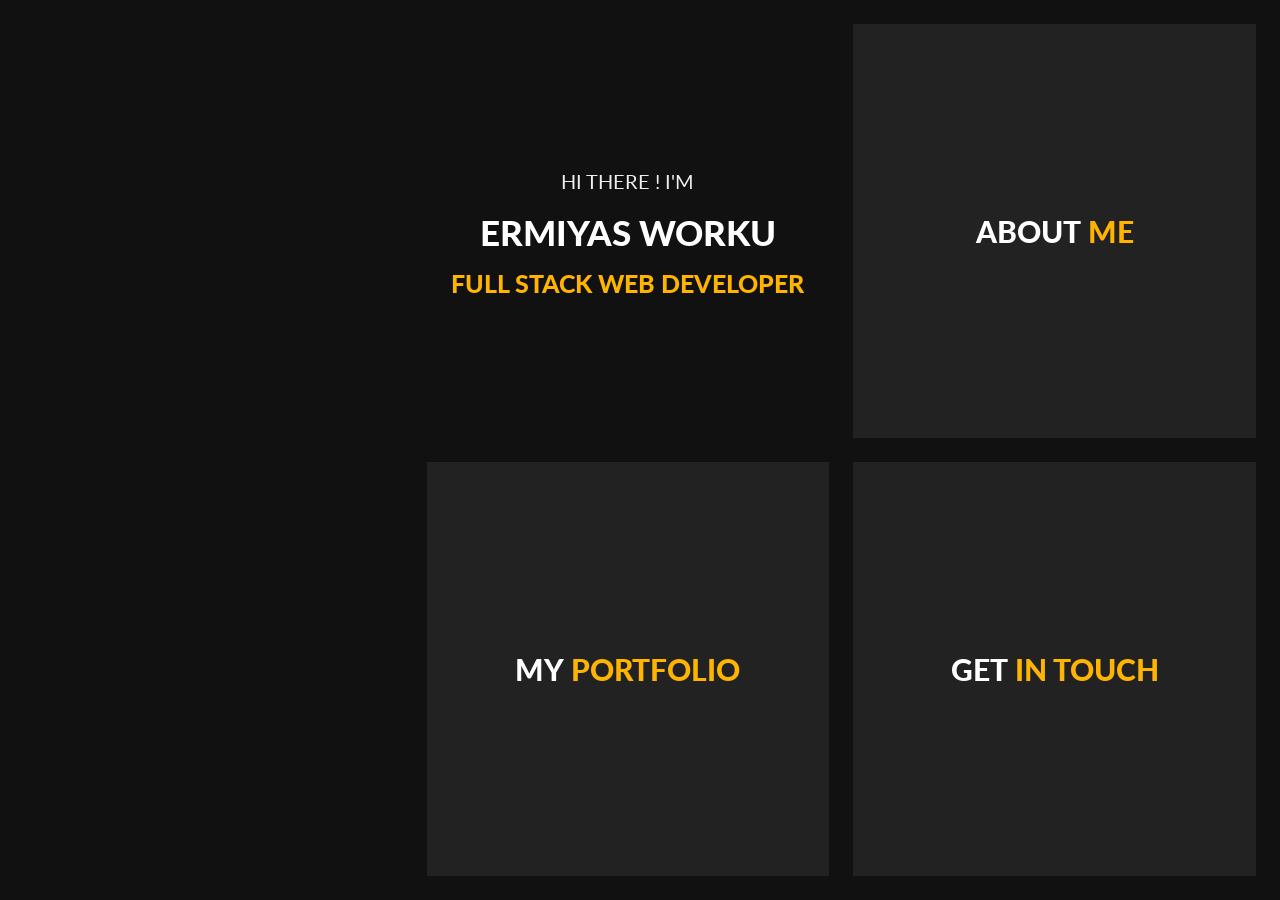
==== index.html @ 2e0c4b48 "Add files via upload" ====
<!doctype html>
<html lang="en">
  <head>
    <meta charset="utf-8" />
    <title>Ermiyas - Personal Portfolio</title>
    <meta name="viewport" content="width=device-width, initial-scale=1.0" />
    <link
      href="https://fonts.googleapis.com/css?family=Lato:400,700,900"
      rel="stylesheet"
    />

    <!-- Template CSS Files -->
    <link rel="stylesheet" type="text/css" href="css/font-awesome.min.css" />
    <link
      rel="stylesheet"
      type="text/css"
      href="css/jquery.animatedheadline.css"
    />
    <link rel="stylesheet" type="text/css" href="css/materialize.min.css" />
    <link rel="stylesheet" type="text/css" href="css/style.css" />
    <link rel="stylesheet" type="text/css" href="css/skins/yellow.css" />

    <!-- Template JS Files -->
    <script src="js/modernizr.custom.js"></script>
  </head>

  <body class="dark">
    <!-- Preloader Start -->
    <div id="loader-wrapper">
      <div id="loader"></div>
      <div class="loader-section section-left"></div>
      <div class="loader-section section-right"></div>
    </div>
    <!-- Preloader Ends -->
    <!-- Wrapper Starts -->
    <div class="wrapper">
      <div class="main-picture hide-on-med-and-down"></div>
      <div id="bl-main" class="bl-main">
        <!-- Top Left Section Starts -->
        <section class="topleft">
          <div class="bl-box row valign-wrapper">
            <div class="row valign-wrapper mb-0">
              <div class="title-heading">
                <div class="selector uppercase" id="selector">
                  <h3 class="ah-headline p-none m-none">
                    <span class="font-weight-400">Hi There ! I'm</span>
                    <span class="my-name">Ermiyas Worku</span>
                    <span class="ah-words-wrapper">
                      <b class="is-visible">Full Stack Web Developer</b>
                      <b>developer</b>
                      <!-- <b>blogger</b> -->
                    </span>
                  </h3>
                </div>
              </div>
            </div>
          </div>
        </section>
        <!-- Top Left Section Ends -->
        <!-- About Section Starts -->
        <section>
          <!-- About Title Starts -->
          <div class="bl-box valign-wrapper">
            <div class="page-title center-align">
              <h2 class="center-align">
                <span data-hover="About">About </span>
                <span data-hover="Me">Me</span>
              </h2>
            </div>
          </div>
          <!-- About Title Ends -->
          <!-- About Expanded Starts -->
          <div class="bl-content">
            <!-- Main Heading Starts -->
            <div class="container page-title custom-page-title">
              <h2 class="center-align">
                <span>About</span>
                <span>Me</span>
              </h2>
            </div>
            <!-- Main Heading Ends -->
            <div class="container infos">
              <!-- Divider Starts -->
              <div class="divider center-align">
                <span class="outer-line"></span>
                <span class="fa fa-vcard" aria-hidden="true"></span>
                <span class="outer-line"></span>
              </div>
              <!-- Divider Ends -->
              <!-- Personal Informations Starts -->
              <div class="row">
                <!-- Picture Starts -->
                <div
                  class="col s12 m4 profile-picture show-on-medium-and-down section-padding"
                >
                  <img
                    src="http://via.placeholder.com/594x1032"
                    class="responsive-img my-picture"
                    alt="My Photo"
                  />
                </div>
                <!-- Picture Ends -->
                <div class="col s12 m8 l12 xl12 personal-info section-padding">
                  <h6 class="uppercase">
                    <i class="fa fa-user"></i> Personal Info
                  </h6>
                  <div class="col m12 l12 xl9 p-none">
                    <p class="second-font">
                      I'm a Full Stack Web Developer based in Maryland, USA.<br />
                      I have serious passion for UI effects, animations and
                      creating intuitive, with over a decade of experience.
                    </p>
                  </div>
                  <div class="col s12 m12 l6 p-none">
                    <ul class="second-font list-1">
                      <li>
                        <span class="font-weight-700">First Name: </span>Ermiyas
                      </li>
                      <li>
                        <span class="font-weight-700">Last Name: </span>Worku
                      </li>
                      <li>
                        <span class="font-weight-700">Date of birth: </span>21
                        june 1990
                      </li>
                      <li>
                        <span class="font-weight-700">Nationality: </span
                        >Ethiopian
                      </li>
                      <li>
                        <span class="font-weight-700">Freelance: </span
                        >Available
                      </li>
                    </ul>
                  </div>
                  <div class="col s12 m12 l6 p-none">
                    <ul class="second-font list-2">
                      <li>
                        <span class="font-weight-700">Phone: </span>+34 21 18 40
                        10
                      </li>
                      <li>
                        <span class="font-weight-700">Address: </span>Moscow,
                        Russia
                      </li>
                      <li>
                        <span class="font-weight-700">Email: </span
                        >you@yourwebsite.com
                      </li>
                      <li>
                        <span class="font-weight-700">Spoken Langages: </span
                        >American English
                      </li>
                      <li>
                        <span class="font-weight-700">Skype: </span>linda.smith
                      </li>
                    </ul>
                  </div>
                  <a href="#" class="btn font-weight-700">
                    Download Resume <i class="fa fa-file-pdf-o"></i>
                  </a>
                  <a href="blog-dark.html" class="btn btn-blog font-weight-700">
                    My Blog <i class="fa fa-edit"></i>
                  </a>
                </div>
              </div>
              <!-- Personal Informations Ends -->
            </div>
            <!-- Resume Starts -->
            <div class="resume-container">
              <div class="container">
                <div class="valign-wrapper row">
                  <!-- Resume Menu Starts -->
                  <div class="resume-list col l4 section-padding">
                    <div
                      class="resume-list-item is-active"
                      data-index="0"
                      id="resume-list-item-0"
                    >
                      <div class="resume-list-item-inner">
                        <h6 class="resume-list-item-title uppercase">
                          <i class="fa fa-briefcase"></i> Experience
                        </h6>
                      </div>
                    </div>
                    <div
                      class="resume-list-item"
                      data-index="1"
                      id="resume-list-item-1"
                    >
                      <div class="resume-list-item-inner">
                        <h6 class="resume-list-item-title uppercase">
                          <i class="fa fa-graduation-cap"></i> Education
                        </h6>
                      </div>
                    </div>
                    <div
                      class="resume-list-item"
                      data-index="2"
                      id="resume-list-item-2"
                    >
                      <div class="resume-list-item-inner">
                        <h6 class="resume-list-item-title uppercase">
                          <i class="fa fa-star"></i> Skills
                        </h6>
                      </div>
                    </div>
                  </div>
                  <!-- Resume Menu Ends -->
                  <!-- Resume Content Starts -->
                  <div
                    class="col s12 m12 l8 resume-cards-container section-padding"
                  >
                    <div class="resume-cards">
                      <!-- Experience Starts -->
                      <div class="resume-card resume-card-0" data-index="0">
                        <!-- Experience Header Title Starts -->
                        <div class="resume-card-header">
                          <div class="resume-card-name">
                            <i class="fa fa-briefcase"></i> Experience
                          </div>
                        </div>
                        <!-- Experience Header Title Ends -->
                        <!-- Experience Content Starts -->
                        <div class="resume-card-body experience">
                          <div class="resume-card-body-container second-font">
                            <!-- Single Experience Starts -->
                            <div class="resume-content">
                              <h6 class="uppercase">
                                <span>Web Designer - </span>Envato
                              </h6>
                              <span class="date"
                                ><i class="fa fa-calendar-o"></i> 2015 -
                                2018</span
                              >
                              <p>
                                Lorem ipsum dolor sit amet, consectetur
                                adipiscing elit. Phasellus pretium orci sit amet
                                mi ullamcorper
                              </p>
                            </div>
                            <!-- Single Experience Ends -->
                            <span class="separator"></span>
                            <!-- Single Experience Starts -->
                            <div class="resume-content">
                              <h6 class="uppercase">
                                <span>Web Developer - </span>Google
                              </h6>
                              <span class="date"
                                ><i class="fa fa-calendar-o"></i> 2011 -
                                2015</span
                              >
                              <p>
                                Lorem ipsum dolor sit amet, consectetur
                                adipiscing elit. Phasellus pretium orci sit amet
                                mi ullamcorper
                              </p>
                            </div>
                            <!-- Single Experience Ends -->
                            <span class="separator"></span>
                            <!-- Single Experience Starts -->
                            <div class="resume-content">
                              <h6 class="uppercase">
                                <span>Community Manager - </span>Adobe
                              </h6>
                              <span class="date"
                                ><i class="fa fa-calendar-o"></i> 2007 -
                                2011</span
                              >
                              <p>
                                Lorem ipsum dolor sit amet, consectetur
                                adipiscing elit. Phasellus pretium orci sit amet
                                mi ullamcorper
                              </p>
                            </div>
                            <!-- Single Experience Ends -->
                          </div>
                        </div>
                        <!-- Experience Content Starts -->
                      </div>
                      <!-- Experience Ends -->
                      <!-- Education Starts -->
                      <div class="resume-card resume-card-1" data-index="1">
                        <!-- Education Header Title Starts -->
                        <div class="resume-card-header">
                          <div class="resume-card-name">
                            <i class="fa fa-graduation-cap"></i> Education
                          </div>
                        </div>
                        <!-- Education Header Title Starts -->
                        <div class="resume-card-body education">
                          <div class="resume-card-body-container second-font">
                            <!-- Single Education Starts -->
                            <div class="resume-content">
                              <h6 class="uppercase">
                                <span>Engineering Diploma - </span>Oxford
                                University
                              </h6>
                              <span class="date"
                                ><i class="fa fa-calendar-o"></i> 2015 -
                                2018</span
                              >
                              <p>
                                Lorem ipsum dolor sit amet, consectetur
                                adipiscing elit. Phasellus pretium orci sit amet
                                mi ullamcorper
                              </p>
                            </div>
                            <!-- Single Education Ends -->
                            <span class="separator"></span>
                            <!-- Single Education Starts -->
                            <div class="resume-content">
                              <h6 class="uppercase">
                                <span>Masters Degree - </span>Paris University
                              </h6>
                              <span class="date"
                                ><i class="fa fa-calendar-o"></i> 2011 -
                                2015</span
                              >
                              <p>
                                Lorem ipsum dolor sit amet, consectetur
                                adipiscing elit. Phasellus pretium orci sit amet
                                mi ullamcorper
                              </p>
                            </div>
                            <!-- Single Education Ends -->
                            <span class="separator"></span>
                            <!-- Single Education Starts -->
                            <div class="resume-content">
                              <h6 class="uppercase">
                                <span>Bachelor Degree - </span>Berlin Higher
                                Institute
                              </h6>
                              <span class="date"
                                ><i class="fa fa-calendar-o"></i> 2007 -
                                2011</span
                              >
                              <p>
                                Lorem ipsum dolor sit amet, consectetur
                                adipiscing elit. Phasellus pretium orci sit amet
                                mi ullamcorper
                              </p>
                            </div>
                            <!-- Single Education Ends -->
                          </div>
                        </div>
                      </div>
                      <!-- Education Ends -->
                      <!-- Skills Starts -->
                      <div class="resume-card resume-card-2" data-index="2">
                        <!-- Skills Header Title Starts -->
                        <div class="resume-card-header">
                          <div class="resume-card-name">
                            <i class="fa fa-star"></i> Skills
                          </div>
                        </div>
                        <!-- Skills Header Title Starts -->
                        <div class="resume-card-body skills">
                          <div class="resume-card-body-container second-font">
                            <div class="row">
                              <!-- Skills Row Starts -->
                              <div class="col s6">
                                <!-- Single Skills Starts -->
                                <div class="resume-content">
                                  <h6 class="uppercase">html</h6>
                                  <p>
                                    <i class="fa fa-star"></i>
                                    <i class="fa fa-star"></i>
                                    <i class="fa fa-star"></i>
                                    <i class="fa fa-star"></i>
                                    <i class="fa fa-star"></i>
                                  </p>
                                </div>
                                <!-- Single Skills Ends -->
                                <!-- Single Skills Starts -->
                                <div class="resume-content">
                                  <h6 class="uppercase">javascript</h6>
                                  <p>
                                    <i class="fa fa-star"></i>
                                    <i class="fa fa-star"></i>
                                    <i class="fa fa-star"></i>
                                    <i class="fa fa-star"></i>
                                    <i class="fa fa-star-half-empty"></i>
                                  </p>
                                </div>
                                <!-- Single Skills Ends -->
                                <!-- Single Skills Starts -->
                                <div class="resume-content">
                                  <h6 class="uppercase">css</h6>
                                  <p>
                                    <i class="fa fa-star"></i>
                                    <i class="fa fa-star"></i>
                                    <i class="fa fa-star"></i>
                                    <i class="fa fa-star"></i>
                                    <i class="fa fa-star-half-empty"></i>
                                  </p>
                                </div>
                                <!-- Single Skills Ends -->
                                <!-- Single Skills Starts -->
                                <div class="resume-content">
                                  <h6 class="uppercase">php</h6>
                                  <p>
                                    <i class="fa fa-star"></i>
                                    <i class="fa fa-star"></i>
                                    <i class="fa fa-star"></i>
                                    <i class="fa fa-star-o"></i>
                                    <i class="fa fa-star-o"></i>
                                  </p>
                                </div>
                                <!-- Single Skills Ends -->
                                <!-- Single Skills Starts -->
                                <div class="resume-content">
                                  <h6 class="uppercase">jquery</h6>
                                  <p>
                                    <i class="fa fa-star"></i>
                                    <i class="fa fa-star"></i>
                                    <i class="fa fa-star"></i>
                                    <i class="fa fa-star"></i>
                                    <i class="fa fa-star"></i>
                                  </p>
                                </div>
                                <!-- Single Skills Ends -->
                                <!-- Single Skills Starts -->
                                <div class="resume-content">
                                  <h6 class="uppercase">angular js</h6>
                                  <p>
                                    <i class="fa fa-star"></i>
                                    <i class="fa fa-star"></i>
                                    <i class="fa fa-star"></i>
                                    <i class="fa fa-star-o"></i>
                                    <i class="fa fa-star-o"></i>
                                  </p>
                                </div>
                                <!-- Single Skills Ends -->
                              </div>
                              <!-- Skills Row Ends -->
                              <!-- Skills Row Starts -->
                              <div class="col s6">
                                <!-- Single Skills Starts -->
                                <div class="resume-content">
                                  <h6 class="uppercase">wordpress</h6>
                                  <p>
                                    <i class="fa fa-star"></i>
                                    <i class="fa fa-star"></i>
                                    <i class="fa fa-star"></i>
                                    <i class="fa fa-star"></i>
                                    <i class="fa fa-star-half-empty"></i>
                                  </p>
                                </div>
                                <!-- Single Skills Ends -->
                                <!-- Single Skills Starts -->
                                <div class="resume-content">
                                  <h6 class="uppercase">joomla</h6>
                                  <p>
                                    <i class="fa fa-star"></i>
                                    <i class="fa fa-star"></i>
                                    <i class="fa fa-star"></i>
                                    <i class="fa fa-star-half-empty"></i>
                                    <i class="fa fa-star-o"></i>
                                  </p>
                                </div>
                                <!-- Single Skills Ends -->
                                <!-- Single Skills Starts -->
                                <div class="resume-content">
                                  <h6 class="uppercase">magento</h6>
                                  <p>
                                    <i class="fa fa-star"></i>
                                    <i class="fa fa-star"></i>
                                    <i class="fa fa-star"></i>
                                    <i class="fa fa-star"></i>
                                    <i class="fa fa-star-o"></i>
                                  </p>
                                </div>
                                <!-- Single Skills Ends -->
                                <!-- Single Skills Starts -->
                                <div class="resume-content">
                                  <h6 class="uppercase">drupal</h6>
                                  <p>
                                    <i class="fa fa-star"></i>
                                    <i class="fa fa-star"></i>
                                    <i class="fa fa-star"></i>
                                    <i class="fa fa-star"></i>
                                    <i class="fa fa-star"></i>
                                  </p>
                                </div>
                                <!-- Single Skills Ends -->
                                <!-- Single Skills Starts -->
                                <div class="resume-content">
                                  <h6 class="uppercase">Adobe Photoshop</h6>
                                  <p>
                                    <i class="fa fa-star"></i>
                                    <i class="fa fa-star"></i>
                                    <i class="fa fa-star"></i>
                                    <i class="fa fa-star"></i>
                                    <i class="fa fa-star-o"></i>
                                  </p>
                                </div>
                                <!-- Single Skills Ends -->
                                <!-- Single Skills Starts -->
                                <div class="resume-content">
                                  <h6 class="uppercase">Adobe illustrator</h6>
                                  <p>
                                    <i class="fa fa-star"></i>
                                    <i class="fa fa-star"></i>
                                    <i class="fa fa-star"></i>
                                    <i class="fa fa-star-half-empty"></i>
                                    <i class="fa fa-star-o"></i>
                                  </p>
                                </div>
                                <!-- Single Skills Ends -->
                              </div>
                              <!-- Skills Row Ends -->
                            </div>
                          </div>
                        </div>
                      </div>
                      <!-- Skills Ends -->
                    </div>
                  </div>
                  <!-- Resume Content Ends -->
                </div>
              </div>
            </div>
            <!-- Resume Ends -->
            <!-- Fun Facts Starts -->
            <div class="container badges">
              <div class="row">
                <!-- Fact Badge Item Starts -->
                <div class="col s12 m4 l4 center-align">
                  <h3>
                    <i class="fa fa-briefcase"></i>
                    <span class="font-weight-900">4+</span>
                  </h3>
                  <h6 class="uppercase font-weight-700">Years Experience</h6>
                </div>
                <!-- Fact Badge Item Ends -->
                <!-- Fact Badge Item Starts -->
                <div class="col s12 m4 l4 center-align">
                  <h3>
                    <i class="fa fa-handshake-o"></i>
                    <span class="font-weight-900">89+</span>
                  </h3>
                  <h6 class="uppercase font-weight-700">Done Projects</h6>
                </div>
                <!-- Fact Badge Item Ends -->
                <!-- Fact Badge Item Starts -->
                <div class="col s12 m4 l4 center-align">
                  <h3>
                    <i class="fa fa-heart-o"></i>
                    <span class="font-weight-900">77+</span>
                  </h3>
                  <h6 class="uppercase font-weight-700">Happy customers</h6>
                </div>
                <!-- Fact Badge Item Ends -->
              </div>
            </div>
            <!-- Fun Facts Ends -->
          </div>
          <!-- End Expanded About -->
          <img
            alt="close"
            src="images/close-button.png"
            class="bl-icon-close"
          />
        </section>
        <!-- About Ends -->
        <!-- Portfolio Starts -->
        <section id="bl-work-section">
          <!-- Portfolio Title Starts -->
          <div class="bl-box valign-wrapper">
            <div class="page-title center-align">
              <h2 class="center-align">
                <span data-hover="my">my </span>
                <span data-hover="portfolio">portfolio</span>
              </h2>
            </div>
          </div>
          <!-- Portfolio Title Ends -->
          <!-- Portfolio Expanded Starts -->
          <div class="bl-content">
            <!-- Main Heading Starts -->
            <div class="container page-title center-align">
              <h2 class="center-align">
                <span data-hover="my">my </span>
                <span data-hover="portfolio">portfolio</span>
              </h2>
            </div>
            <!-- Main Heading Ends -->
            <div class="container">
              <!-- Divider Starts -->
              <div class="divider center-align">
                <span class="outer-line"></span>
                <span class="fa fa-suitcase" aria-hidden="true"></span>
                <span class="outer-line"></span>
              </div>
              <!-- Divider Ends -->
              <div class="row center-align da-thumbs" id="bl-work-items">
                <!-- Project Starts -->
                <div class="col s12 m6 l6 xl4" data-panel="panel-1">
                  <a href="#">
                    <img
                      class="responsive-img"
                      src="http://via.placeholder.com/535x400"
                      alt="Project"
                    />
                    <div class="valign-wrapper">
                      <span class="font-weight-700 uppercase"
                        >Image Project</span
                      >
                    </div>
                  </a>
                </div>
                <!-- Project Ends -->
                <!-- Project Starts -->
                <div class="col s12 m6 l6 xl4" data-panel="panel-2">
                  <a href="#">
                    <img
                      class="responsive-img"
                      src="http://via.placeholder.com/535x400"
                      alt="Project"
                    />
                    <div class="valign-wrapper">
                      <span class="font-weight-700 uppercase"
                        >Slider Project</span
                      >
                    </div>
                  </a>
                </div>
                <!-- Project Ends -->
                <!-- Project Starts -->
                <div class="col s12 m6 l6 xl4" data-panel="panel-3">
                  <a href="#">
                    <img
                      class="responsive-img"
                      src="http://via.placeholder.com/535x400"
                      alt="Project"
                    />
                    <div class="valign-wrapper">
                      <span class="font-weight-700 uppercase"
                        >Youtube Video</span
                      >
                    </div>
                  </a>
                </div>
                <!-- Project Ends -->
                <!-- Project Starts -->
                <div class="col s12 m6 l6 xl4" data-panel="panel-4">
                  <a href="#">
                    <img
                      class="responsive-img"
                      src="http://via.placeholder.com/535x400"
                      alt="Project"
                    />
                    <div class="valign-wrapper">
                      <span class="font-weight-700 uppercase">Local Video</span>
                    </div>
                  </a>
                </div>
                <!-- Project Ends -->
                <!-- Project Starts -->
                <div class="col s12 m6 l6 xl4" data-panel="panel-5">
                  <a href="#">
                    <img
                      class="responsive-img"
                      src="http://via.placeholder.com/535x400"
                      alt="Project"
                    />
                    <div class="valign-wrapper">
                      <span class="font-weight-700 uppercase"
                        >Image Project</span
                      >
                    </div>
                  </a>
                </div>
                <!-- Project Ends -->
                <!-- Project Starts -->
                <div class="col s12 m6 l6 xl4" data-panel="panel-6">
                  <a href="#">
                    <img
                      class="responsive-img"
                      src="http://via.placeholder.com/535x400"
                      alt="Project"
                    />
                    <div class="valign-wrapper">
                      <span class="font-weight-700 uppercase"
                        >Image Project</span
                      >
                    </div>
                  </a>
                </div>
                <!-- Project Ends -->
                <!-- Project Starts -->
                <div class="col s12 m6 l6 xl4" data-panel="panel-7">
                  <a href="#">
                    <img
                      class="responsive-img"
                      src="http://via.placeholder.com/535x400"
                      alt="Project"
                    />
                    <div class="valign-wrapper">
                      <span class="font-weight-700 uppercase"
                        >Image Project</span
                      >
                    </div>
                  </a>
                </div>
                <!-- Project Ends -->
                <!-- Project Starts -->
                <div class="col s12 m6 l6 xl4" data-panel="panel-8">
                  <a href="#">
                    <img
                      class="responsive-img"
                      src="http://via.placeholder.com/535x400"
                      alt="Project"
                    />
                    <div class="valign-wrapper">
                      <span class="font-weight-700 uppercase"
                        >Image Project</span
                      >
                    </div>
                  </a>
                </div>
                <!-- Project Ends -->
                <!-- Project Starts -->
                <div class="col s12 m6 l6 xl4" data-panel="panel-9">
                  <a href="#">
                    <img
                      class="responsive-img"
                      src="http://via.placeholder.com/535x400"
                      alt="Project"
                    />
                    <div class="valign-wrapper">
                      <span class="font-weight-700 uppercase"
                        >Image Project</span
                      >
                    </div>
                  </a>
                </div>
                <!-- Project Ends -->
              </div>
            </div>
          </div>
          <!-- Portfolio Expanded Ends -->
          <img
            alt="close"
            src="images/close-button.png"
            class="bl-icon-close"
          />
        </section>
        <!-- Portfolio Section Ends -->
        <!-- Contact Section Starts -->
        <section>
          <!-- Contact Title Starts -->
          <div class="bl-box valign-wrapper">
            <div class="page-title center-align">
              <h2 class="center-align">
                <span data-hover="get">get </span>
                <span data-hover="in touch">in touch</span>
              </h2>
            </div>
          </div>
          <!-- Contact Title Ends -->
          <!-- Expanded Contact Starts -->
          <div class="bl-content">
            <!-- Main Heading Starts -->
            <div class="container page-title center-align">
              <h2 class="center-align">
                <span data-hover="get">get </span>
                <span data-hover="in touch">in touch</span>
              </h2>
            </div>
            <!-- Main Heading Ends -->
            <div class="container">
              <!-- Divider Starts -->
              <div class="divider center-align">
                <span class="outer-line"></span>
                <span class="fa fa-envelope-open" aria-hidden="true"></span>
                <span class="outer-line"></span>
              </div>
              <!-- Divider Ends -->
              <div class="row contact section-padding">
                <!-- Contact Infos Starts -->
                <div class="col s12 m5 l5 xl4 leftside">
                  <!-- Contacts Starts -->
                  <h6 class="font-weight-700 uppercase">Phone</h6>
                  <span class="font-weight-400 second-font"
                    ><i class="fa fa-phone"></i> +34 62 11 84 01</span
                  >
                  <h6 class="font-weight-700 uppercase">Email</h6>
                  <span class="font-weight-400 second-font"
                    ><i class="fa fa-envelope"></i> you@youwebsite.com</span
                  >
                  <h6 class="font-weight-700 uppercase">Skype</h6>
                  <span class="font-weight-400 second-font"
                    ><i class="fa fa-skype"></i> linda.smith</span
                  >
                  <h6 class="font-weight-700 uppercase">Address</h6>
                  <span class="font-weight-400 second-font"
                    ><i class="fa fa-home"></i> Moscow, Russia</span
                  ><br />
                  <!-- Contacts Ends -->
                  <!-- Social Media Profiles Starts -->
                  <h6 class="font-weight-700 uppercase">Social Profiles</h6>
                  <div class="social">
                    <ul
                      class="list-inline social social-intro center-align p-none"
                    >
                      <li class="facebook">
                        <a href="#"><i class="fa fa-facebook"></i></a>
                      </li>
                      <li class="twitter">
                        <a href="#"><i class="fa fa-twitter"></i></a>
                      </li>
                      <li class="google-plus">
                        <a href="#"><i class="fa fa-google-plus"></i></a>
                      </li>
                      <li class="linkedin">
                        <a href="#"><i class="fa fa-linkedin"></i></a>
                      </li>
                    </ul>
                  </div>
                  <!-- Social Media Profiles Ends -->
                </div>
                <!-- Contact Infos Ends -->
                <!-- Contact Form Starts -->
                <div class="col s12 m7 l7 xl8 rightside">
                  <h6 class="uppercase m-none font-weight-700">
                    Feel free to drop me a line
                  </h6>
                  <div class="row">
                    <p class="col s12 m12 l12 xl10 second-font">
                      If you have any suggestion, project or even you want to
                      say Hello.. please fill out the form below and I will
                      reply you shortly.
                    </p>
                  </div>
                  <form
                    class="contactform"
                    method="post"
                    action="php/process-form.php"
                  >
                    <!-- Name Field Starts -->
                    <div class="input-field second-font">
                      <i class="fa fa-user prefix"></i>
                      <input
                        id="name"
                        name="name"
                        type="text"
                        class="validate"
                        required
                      />
                      <label class="font-weight-400" for="name"
                        >Your Name</label
                      >
                    </div>
                    <!-- Name Field Ends -->
                    <!-- Email Field Starts -->
                    <div class="input-field second-font">
                      <i class="fa fa-envelope prefix"></i>
                      <input
                        id="email"
                        type="email"
                        name="email"
                        class="validate"
                        required
                      />
                      <label for="email">Your Email</label>
                    </div>
                    <!-- Email Field Ends -->
                    <!-- Comment Textarea Starts -->
                    <div class="input-field second-font">
                      <i class="fa fa-comments prefix"></i>
                      <textarea
                        id="comment"
                        name="comment"
                        class="materialize-textarea"
                        required
                      ></textarea>
                      <label for="comment">Your Comment</label>
                    </div>
                    <!-- Comment Textarea Ends -->
                    <!-- Submit Form Button Starts -->
                    <div class="col s12 m12 l9 xl8 submit-form">
                      <button
                        class="btn font-weight-700"
                        type="submit"
                        name="send"
                      >
                        Send Message <i class="fa fa-send"></i>
                      </button>
                    </div>
                    <!-- Submit Form Button Ends -->
                    <div class="col s12 m12 l8 xl8 form-message">
                      <span
                        class="output_message center-align font-weight-700 uppercase"
                      ></span>
                    </div>
                  </form>
                </div>
                <!-- Contact Form Ends -->
              </div>
            </div>
          </div>
          <!-- Expanded Contact Ends -->
          <img
            alt="close"
            src="images/close-button.png"
            class="bl-icon-close"
          />
        </section>
        <!-- Contact Section Ends -->
        <!-- Portfolio Panel Items Starts -->
        <div class="bl-panel-items" id="bl-panel-work-items">
          <!-- Project Starts -->
          <div data-panel="panel-1">
            <div class="row">
              <!-- Project Main Content Starts -->
              <div
                class="col s12 l6 xl6 section-padding section-padding-right-none"
              >
                <img
                  class="responsive-img"
                  src="http://via.placeholder.com/535x400"
                  alt="project"
                />
              </div>
              <!-- Project Main Content Ends -->
              <!-- Project Details Starts -->
              <div class="col s12 l6 xl6 section-padding">
                <h3 class="font-weight-700 uppercase">Image Project</h3>
                <ul class="project-details second-font">
                  <li>
                    <i class="fa fa-user"></i
                    ><span class="font-weight-700"> Client </span>:
                    <span class="font-weight-400 uppercase">Envato</span>
                  </li>
                  <li>
                    <i class="fa fa-calendar-o"></i
                    ><span class="font-weight-700"> Start Date </span>:
                    <span class="font-weight-400 uppercase">02/11/2017</span>
                  </li>
                  <li>
                    <i class="fa fa-calendar-check-o"></i
                    ><span class="font-weight-700"> End Date </span>:
                    <span class="font-weight-400 uppercase">02/08/2018</span>
                  </li>
                  <li>
                    <i class="fa fa-cogs"></i>
                    <span class="font-weight-700"> Used Technologies</span> :
                    <span class="font-weight-400 uppercase"
                      >php, html, css, javascript</span
                    >
                  </li>
                </ul>
                <hr />
                <a href="#" class="waves-effect waves-light btn font-weight-700"
                  >Preview <i class="fa fa-external-link"></i
                ></a>
              </div>
              <!-- Project Details Ends -->
            </div>
          </div>
          <!-- Project Ends -->
          <!-- Project Starts -->
          <div data-panel="panel-2">
            <div class="row">
              <!-- Project Main Content Starts -->
              <div
                class="col s12 l6 xl6 section-padding section-padding-right-none"
              >
                <div class="carousel carousel-slider">
                  <a class="carousel-item" href="#one!"
                    ><img
                      class="responsive-img"
                      src="http://via.placeholder.com/535x400"
                      alt="project"
                  /></a>
                  <a class="carousel-item" href="#two!"
                    ><img
                      class="responsive-img"
                      src="http://via.placeholder.com/535x400"
                      alt="project"
                  /></a>
                  <a class="carousel-item" href="#three!"
                    ><img
                      class="responsive-img"
                      src="http://via.placeholder.com/535x400"
                      alt="project"
                  /></a>
                  <a class="carousel-item" href="#four!"
                    ><img
                      class="responsive-img"
                      src="http://via.placeholder.com/535x400"
                      alt="project"
                  /></a>
                </div>
              </div>
              <!-- Project Main Content Ends -->
              <!-- Project Details Starts -->
              <div class="col s12 l6 xl6 section-padding">
                <h3 class="font-weight-700 uppercase">Slider Project</h3>
                <ul class="project-details second-font">
                  <li>
                    <i class="fa fa-user"></i
                    ><span class="font-weight-700"> Client </span>:
                    <span class="font-weight-400 uppercase">Themeforest</span>
                  </li>
                  <li>
                    <i class="fa fa-calendar-o"></i
                    ><span class="font-weight-700"> Start Date </span>:
                    <span class="font-weight-400 uppercase">02/11/2017</span>
                  </li>
                  <li>
                    <i class="fa fa-calendar-check-o"></i
                    ><span class="font-weight-700"> End Date </span>:
                    <span class="font-weight-400 uppercase">02/08/2018</span>
                  </li>
                  <li>
                    <i class="fa fa-cogs"></i>
                    <span class="font-weight-700"> Used Technologies</span> :
                    <span class="font-weight-400 uppercase"
                      >php, html, css, javascript</span
                    >
                  </li>
                </ul>
                <hr />
                <a href="#" class="waves-effect waves-light btn font-weight-700"
                  >Preview <i class="fa fa-external-link"></i
                ></a>
              </div>
              <!-- Project Details Ends -->
            </div>
          </div>
          <!-- Project Ends -->
          <!-- Project Starts -->
          <div data-panel="panel-3">
            <div class="row">
              <!-- Project Main Content Starts -->
              <div
                class="col s12 l6 xl6 section-padding section-padding-right-none"
              >
                <div class="videocontainer">
                  <iframe
                    class="youtube-video"
                    src="https://www.youtube.com/embed/7e90gBu4pas?enablejsapi=1&version=3&playerapiid=ytplayer"
                    allowfullscreen
                  ></iframe>
                </div>
              </div>
              <!-- Project Main Content Ends -->
              <!-- Project Details Starts -->
              <div class="col s12 l6 xl6 section-padding">
                <h3 class="font-weight-700 uppercase">Youtube Video</h3>
                <ul class="project-details second-font">
                  <li>
                    <i class="fa fa-user"></i
                    ><span class="font-weight-700"> Client </span>:
                    <span class="font-weight-400 uppercase">Photodune</span>
                  </li>
                  <li>
                    <i class="fa fa-calendar-o"></i
                    ><span class="font-weight-700"> Start Date </span>:
                    <span class="font-weight-400 uppercase">02/11/2017</span>
                  </li>
                  <li>
                    <i class="fa fa-calendar-check-o"></i
                    ><span class="font-weight-700"> End Date </span>:
                    <span class="font-weight-400 uppercase">02/08/2018</span>
                  </li>
                  <li>
                    <i class="fa fa-cogs"></i>
                    <span class="font-weight-700"> Used Technologies</span> :
                    <span class="font-weight-400 uppercase"
                      >Adobe After Effects, Adobe Audition</span
                    >
                  </li>
                </ul>
                <hr />
                <a href="#" class="waves-effect waves-light btn font-weight-700"
                  >Preview <i class="fa fa-external-link"></i
                ></a>
              </div>
              <!-- Project Details Ends -->
            </div>
          </div>
          <!-- Project Ends -->
          <!-- Project Starts -->
          <div data-panel="panel-4">
            <div class="row">
              <!-- Project Main Content Starts -->
              <div
                class="col s12 l6 xl6 section-padding section-padding-right-none"
              >
                <video
                  id="video"
                  class="responsive-video"
                  controls
                  poster="http://via.placeholder.com/561x315"
                >
                  <source
                    src="images/projects/video/video.mp4"
                    type="video/mp4"
                  />
                </video>
              </div>
              <!-- Project Main Content Ends -->
              <!-- Project Details Starts -->
              <div class="col s12 l6 xl6 section-padding">
                <h3 class="font-weight-700 uppercase">Local Video</h3>
                <ul class="project-details second-font">
                  <li>
                    <i class="fa fa-user"></i
                    ><span class="font-weight-700"> Client </span>:
                    <span class="font-weight-400 uppercase">Videohive</span>
                  </li>
                  <li>
                    <i class="fa fa-calendar-o"></i
                    ><span class="font-weight-700"> Start Date </span>:
                    <span class="font-weight-400 uppercase">02/11/2017</span>
                  </li>
                  <li>
                    <i class="fa fa-calendar-check-o"></i
                    ><span class="font-weight-700"> End Date </span>:
                    <span class="font-weight-400 uppercase">02/08/2018</span>
                  </li>
                  <li>
                    <i class="fa fa-cogs"></i>
                    <span class="font-weight-700"> Used Technologies</span> :
                    <span class="font-weight-400 uppercase"
                      >Adobe After Effects, Movie Maker</span
                    >
                  </li>
                </ul>
                <hr />
                <a href="#" class="waves-effect waves-light btn font-weight-700"
                  >Preview <i class="fa fa-external-link"></i
                ></a>
              </div>
              <!-- Project Details Ends -->
            </div>
          </div>
          <!-- Project Ends -->
          <!-- Project Starts -->
          <div data-panel="panel-5">
            <div class="row">
              <!-- Project Main Content Starts -->
              <div
                class="col s12 l6 xl6 section-padding section-padding-right-none"
              >
                <img
                  class="responsive-img"
                  src="http://via.placeholder.com/535x400"
                  alt="project"
                />
              </div>
              <!-- Project Main Content Ends -->
              <!-- Project Details Starts -->
              <div class="col s12 l6 xl6 section-padding">
                <h3 class="font-weight-700 uppercase">Image Project</h3>
                <ul class="project-details second-font">
                  <li>
                    <i class="fa fa-user"></i
                    ><span class="font-weight-700"> Client </span>:
                    <span class="font-weight-400 uppercase">Graphicriver</span>
                  </li>
                  <li>
                    <i class="fa fa-calendar-o"></i
                    ><span class="font-weight-700"> Start Date </span>:
                    <span class="font-weight-400 uppercase">02/11/2017</span>
                  </li>
                  <li>
                    <i class="fa fa-calendar-check-o"></i
                    ><span class="font-weight-700"> End Date </span>:
                    <span class="font-weight-400 uppercase">02/08/2018</span>
                  </li>
                  <li>
                    <i class="fa fa-cogs"></i>
                    <span class="font-weight-700"> Used Technologies</span> :
                    <span class="font-weight-400 uppercase"
                      >Adobe Photoshop, Gimp</span
                    >
                  </li>
                </ul>
                <hr />
                <a href="#" class="waves-effect waves-light btn font-weight-700"
                  >Preview <i class="fa fa-external-link"></i
                ></a>
              </div>
              <!-- Project Details Ends -->
            </div>
          </div>
          <!-- Project Ends -->
          <!-- Project Starts -->
          <div data-panel="panel-6">
            <div class="row">
              <!-- Project Main Content Starts -->
              <div
                class="col s12 l6 xl6 section-padding section-padding-right-none"
              >
                <img
                  class="responsive-img"
                  src="http://via.placeholder.com/535x400"
                  alt="project"
                />
              </div>
              <!-- Project Main Content Ends -->
              <!-- Project Details Starts -->
              <div class="col s12 l6 xl6 section-padding">
                <h3 class="font-weight-700 uppercase">Image Project</h3>
                <ul class="project-details second-font">
                  <li>
                    <i class="fa fa-user"></i
                    ><span class="font-weight-700"> Client </span>:
                    <span class="font-weight-400 uppercase">Activeden</span>
                  </li>
                  <li>
                    <i class="fa fa-calendar-o"></i
                    ><span class="font-weight-700"> Start Date </span>:
                    <span class="font-weight-400 uppercase">02/11/2017</span>
                  </li>
                  <li>
                    <i class="fa fa-calendar-check-o"></i
                    ><span class="font-weight-700"> End Date </span>:
                    <span class="font-weight-400 uppercase">02/08/2018</span>
                  </li>
                  <li>
                    <i class="fa fa-cogs"></i>
                    <span class="font-weight-700"> Used Technologies</span> :
                    <span class="font-weight-400 uppercase"
                      >Adobe Flash, Paint</span
                    >
                  </li>
                </ul>
                <hr />
                <a href="#" class="waves-effect waves-light btn font-weight-700"
                  >Preview <i class="fa fa-external-link"></i
                ></a>
              </div>
              <!-- Project Details Ends -->
            </div>
          </div>
          <!-- Project Ends -->
          <!-- Project Starts -->
          <div data-panel="panel-7">
            <div class="row">
              <!-- Project Main Content Starts -->
              <div
                class="col s12 l6 xl6 section-padding section-padding-right-none"
              >
                <img
                  class="responsive-img"
                  src="http://via.placeholder.com/535x400"
                  alt="project"
                />
              </div>
              <!-- Project Main Content Ends -->
              <!-- Project Details Starts -->
              <div class="col s12 l6 xl6 section-padding">
                <h3 class="font-weight-700 uppercase">Image Project</h3>
                <ul class="project-details second-font">
                  <li>
                    <i class="fa fa-user"></i
                    ><span class="font-weight-700"> Client </span>:
                    <span class="font-weight-400 uppercase">3D Ocean</span>
                  </li>
                  <li>
                    <i class="fa fa-calendar-o"></i
                    ><span class="font-weight-700"> Start Date </span>:
                    <span class="font-weight-400 uppercase">02/11/2017</span>
                  </li>
                  <li>
                    <i class="fa fa-calendar-check-o"></i
                    ><span class="font-weight-700"> End Date </span>:
                    <span class="font-weight-400 uppercase">02/08/2018</span>
                  </li>
                  <li>
                    <i class="fa fa-cogs"></i>
                    <span class="font-weight-700"> Used Technologies</span> :
                    <span class="font-weight-400 uppercase"
                      >3DS Max, Adobe Photoshop</span
                    >
                  </li>
                </ul>
                <hr />
                <a href="#" class="waves-effect waves-light btn font-weight-700"
                  >Preview <i class="fa fa-external-link"></i
                ></a>
              </div>
              <!-- Project Details Ends -->
            </div>
          </div>
          <!-- Project Ends -->
          <!-- Project Starts -->
          <div data-panel="panel-8">
            <div class="row">
              <!-- Project Main Content Starts -->
              <div
                class="col s12 l6 xl6 section-padding section-padding-right-none"
              >
                <img
                  class="responsive-img"
                  src="http://via.placeholder.com/535x400"
                  alt="project"
                />
              </div>
              <!-- Project Main Content Ends -->
              <!-- Project Details Starts -->
              <div class="col s12 l6 xl6 section-padding">
                <h3 class="font-weight-700 uppercase">Image Project</h3>
                <ul class="project-details second-font">
                  <li>
                    <i class="fa fa-user"></i
                    ><span class="font-weight-700"> Client </span>:
                    <span class="font-weight-400 uppercase">Audiojungle</span>
                  </li>
                  <li>
                    <i class="fa fa-calendar-o"></i
                    ><span class="font-weight-700"> Start Date </span>:
                    <span class="font-weight-400 uppercase">02/11/2017</span>
                  </li>
                  <li>
                    <i class="fa fa-calendar-check-o"></i
                    ><span class="font-weight-700"> End Date </span>:
                    <span class="font-weight-400 uppercase">02/08/2018</span>
                  </li>
                  <li>
                    <i class="fa fa-cogs"></i>
                    <span class="font-weight-700"> Used Technologies</span> :
                    <span class="font-weight-400 uppercase"
                      >Adobe Audition, Adobe Premiere</span
                    >
                  </li>
                </ul>
                <hr />
                <a href="#" class="waves-effect waves-light btn font-weight-700"
                  >Preview <i class="fa fa-external-link"></i
                ></a>
              </div>
              <!-- Project Details Ends -->
            </div>
          </div>
          <!-- Project Ends -->
          <!-- Project Starts -->
          <div data-panel="panel-9">
            <div class="row">
              <!-- Project Main Content Starts -->
              <div
                class="col s12 l6 xl6 section-padding section-padding-right-none"
              >
                <img
                  class="responsive-img"
                  src="http://via.placeholder.com/535x400"
                  alt="project"
                />
              </div>
              <!-- Project Main Content Ends -->
              <!-- Project Details Starts -->
              <div class="col s12 l6 xl6 section-padding">
                <h3 class="font-weight-700 uppercase">Image Project</h3>
                <ul class="project-details second-font">
                  <li>
                    <i class="fa fa-user"></i
                    ><span class="font-weight-700"> Client </span>:
                    <span class="font-weight-400 uppercase">Audiojungle</span>
                  </li>
                  <li>
                    <i class="fa fa-calendar-o"></i
                    ><span class="font-weight-700"> Start Date </span>:
                    <span class="font-weight-400 uppercase">02/11/2017</span>
                  </li>
                  <li>
                    <i class="fa fa-calendar-check-o"></i
                    ><span class="font-weight-700"> End Date </span>:
                    <span class="font-weight-400 uppercase">02/08/2018</span>
                  </li>
                  <li>
                    <i class="fa fa-cogs"></i>
                    <span class="font-weight-700"> Used Technologies</span> :
                    <span class="font-weight-400 uppercase"
                      >Adobe Audition, Adobe Premiere</span
                    >
                  </li>
                </ul>
                <hr />
                <a href="#" class="waves-effect waves-light btn font-weight-700"
                  >Preview <i class="fa fa-external-link"></i
                ></a>
              </div>
              <!-- Project Details Ends -->
            </div>
          </div>
          <!-- Project Ends -->
          <!-- Portfolio Navigation Starts -->
          <nav>
            <!-- Previous Work Icon Starts -->
            <span class="control-button bl-previous-work"
              ><i class="fa fa-angle-left"></i
            ></span>
            <!-- Previous Work Icon Ends -->
            <!-- Close Work Icon Starts -->
            <img
              alt="close"
              src="images/close-button.png"
              class="control-button bl-icon-close"
            />
            <!-- Close Work Icon Ends -->
            <!-- Next Work Icon Starts -->
            <span class="control-button bl-next-work"
              ><i class="fa fa-angle-right"></i
            ></span>
            <!-- Previous Work Icon Ends -->
          </nav>
          <!-- Portfolio Navigation Ends -->
        </div>
        <!-- Portfolio Panel Items Ends -->
      </div>
    </div>
    <!-- Wrapper Ends -->

    <!-- Template JS Files -->
    <script src="js/jquery-2.2.4.min.js"></script>
    <script src="js/jquery.animatedheadline.js"></script>
    <script src="js/boxlayout.js"></script>
    <script src="js/materialize.min.js"></script>
    <script src="js/jquery.hoverdir.js"></script>
    <script src="js/custom.js"></script>
  </body>
</html>
---- css/style.css ----
/*
Template Name: Moscow - Personal Portfolio
Author: Celtano
Author URI: http://themeforest.net/user/celtano
Description: Moscow - Personal Portfolio
Version: 1.0
*/


/*------------------------------------------------------------------
[Table of contents]
	+ General
		- Dark Body
		- Big Titles
		- Divider
		- Preloader
	+ Sections
		- Top Left Section
		+ Top Right Section - About
			- Personal Informations
			- Resume Panels
			- Badges
		+ Bottom Left Section - Portfolio
			- Direction-Aware Items
			- Project Panels
		+ Bottom Right Section - Contact
			+ Left Side
				- Social Media Icons
			+ Right Side
				- Contact Form
		+ Blog Section
			+ Posts
				- Pagination
				- Comments
				- Comments Form
			+ Sidebar
				- Search Widget
				- Recent Posts Widget
				- Navigation Widget
				- Tags Widget
	- Responsive Design Styles
-------------------------------------------------------------------*/


/* [ GENERAL ] */

/*================================================== */

body,
html {
  font-size: 100%;
  padding: 0;
  margin: 0;
  height: 100%;
}

*,
*:after,
*:before {
  -webkit-box-sizing: border-box;
  -moz-box-sizing: border-box;
  box-sizing: border-box;
}

body {
  font-family: 'Lato', serif, Calibri, Arial;
  color: #656c6d;
  background: #efe9e9;
  font-size: 0.9em;
  font-weight: 400;
}

.second-font {
  font-family: 'Lato', sans-serif;
}

.p-none {
  padding: 0 !important;
}

.m-none {
  margin: 0 !important;
}

.mb-0 {
  margin-bottom: 0 !important;
}

.btn {
  font-family: 'Lato', sans-serif, Calibri, Arial;
  box-shadow: none;
  border-radius: 0;
  font-weight: 600;
  height: 42px;
}

.btn i {
  font-size: 14px;
  padding-left: 8px;
}

.btn:hover {
  box-shadow: none;
  color: #eee;
}

.uppercase {
  text-transform: uppercase;
}

.font-weight-300 {
  font-weight: 300;
}

.font-weight-400 {
  font-weight: 400;
}

.font-weight-500 {
  font-weight: 500;
}

.font-weight-600 {
  font-weight: 600;
}

.font-weight-700 {
  font-weight: 700;
}

.font-weight-900 {
  font-weight: 900;
}

.wrapper {
  overflow: hidden;
}

.section-padding {
  padding: 0 24px !important;
}
.section-padding.section-padding-right-none {
	padding-right:0 !important;
}

.container {
  margin: 0 auto;
  max-width: 1280px;
  width: 100%;
}

@media only screen and (min-width: 601px) {
  .blog .container {
    width: 95%;
  }
}

@media only screen and (min-width: 993px) {
  .blog .container {
    width: 95%;
  }
}

@media only screen and (min-width: 1199px) {
  .blog .container {
    width: 1170px;
  }
}

.d-inline-block {
  display: inline-block;
}

.main-picture {
  background-image: url("http://via.placeholder.com/594x1032");
  padding: 0;
  margin-top: 24px;
  margin-left: 24px;
  height: calc(100vh - 48px);
  background-size: cover;
  background-position: center center;
  width: calc(33.3333333333% - 48px);
}

/* Dark Body
================================================== */

body.dark,
body.dark .bl-main>section:nth-child(4).bl-expand .contact .leftside {
  background: #111;
}

body.dark .resume-list-item:not(.is-active) .resume-list-item-inner,
body.dark div.bl-panel-items>div.bl-show-work,
body.dark div.bl-panel-items>div,
body.dark .bl-main>section:nth-child(4),
body.dark .bl-main>section:nth-child(2),
body.dark .bl-main>section:nth-child(3),
body.dark .resume-card-body,
body.dark .bl-main>section.bl-expand,
body.blog.dark,
body.blog.dark .btn.back {
  background: #222;
}

body.dark .bl-main>section.topleft .bl-box .ah-headline.clip .my-name,
body.dark .page-title h2 span:first-child,
body.dark .page-title h2 span:nth-child(2)::before,
body.dark .personal-info h6,
body.dark .personal-info ul li span,
body.dark .resume-content h6,
body.dark .bl-main>section:nth-child(4).bl-expand .contact .rightside h6,
body.blog.dark  article h4,
body.blog.dark .sidebar .widget-title,
body.dark div.bl-panel-items>div,
body.blog.dark .widget-tags ul > li a:hover {
  color: #fff;
}

body.dark .bl-main>section.topleft .bl-box .ah-headline span:first-child,
body.dark .bl-content p,
body.dark .personal-info ul li,
body.dark .badges h6,
body.dark .bl-main>section:nth-child(4).bl-expand .contact .leftside,
body.dark .bl-main>section:nth-child(4).bl-expand .contact .rightside .input-field label,
body.blog.dark .widget.recent-posts .entry-title a,
body.blog.dark .widget-search input {
  color: #eee;
}

body.dark .resume-card-header {
  background: #151515;
}

body.dark .bl-main>section:nth-child(4).bl-expand .contact .rightside .input-field label.active {
  color: #eee !important;
}

body.dark .resume-container {
  border-top: 1px solid #333;
  border-bottom: 1px solid #333;
}

body.dark .resume-list-item {
  background: rgba(255, 255, 255, 0.1) !important;
}

body.dark .resume-card-header {
  border-bottom: 1px solid #333;
}

body.dark .resume-card {
  box-shadow: none;
  border: 1px solid #333;
}

body.dark .resume-list-item:not(.is-active):hover {
  background: rgba(255, 255, 255, 0.15) !important;
}

body.dark .badges h3 i {
  color: #777;
}

body.dark .divider .outer-line {
  border-bottom: 1px solid #666;
}

body.dark .resume-list-item-title {
  color: #888;
}

body.dark #bl-work-items>div a, body.dark .bl-main>section:nth-child(4).bl-expand .contact .leftside {
  border: 1px solid #333;
}

body.dark .bl-main>section:nth-child(4).bl-expand .contact .leftside span i {
  color: rgba(255, 255, 255, .3);
}

body.dark .bl-main>section:nth-child(4).bl-expand .contact .rightside .input-field input[type=text],
body.dark .bl-main>section:nth-child(4).bl-expand .contact .rightside .input-field input[type=email],
body.dark .bl-main>section:nth-child(4).bl-expand .contact .rightside .input-field textarea {
  color: #fff !important;
  border-bottom: 1px solid #666;
}
body.dark div.bl-panel-items>div>div hr {
	background: #333;
}

body.blog.dark p,
body.blog.dark  .meta span {
  color: #eee;
}

body.blog.dark  .widget {
  background-color: #333;
}

body.blog.dark  .widget.recent-posts ul li,
body.blog.dark  .sidebar ul.nav-tabs li,
body.blog.dark  .comments-list .comment:not(.last) {
  border-bottom: 1px solid #555;
}

body.blog.dark .sidebar ul.nav-tabs li a,
body.blog.dark .widget-tags ul > li a {
  color: #aaa;
}

body.blog.dark .meta {
  border-top: 1px solid #555;
  border-bottom: 1px solid #555;
}

body.blog.dark .pagination li:hover {
  background: #333;
}

body.blog.dark .pagination li a {
  color: #eee;
}

body.blog.dark .widget.recent-posts ul li:last-child {
  border: 0;
  padding-bottom: 0;
  margin-bottom: 0;
}

body.blog.dark .comments-form  form .input-field label {
  color: #eee;
}

body.blog.dark .comments-form  form .input-field label.active {
  color: #eee !important;
}

body.blog.dark .comments-form  form .input-field input[type=text],
body.blog.dark .comments-form  form .input-field input[type=email],
body.blog.dark .comments-form  form .input-field textarea {
  color: #fff !important;
  border-bottom: 1px solid #555;
}

body.blog.dark .comments-heading,
body.blog.dark .comments-list .comment-author,
body.blog.dark .comments-list .comment-reply {
  color: #fff;
}

body.blog.dark .comments-list .comment-date {
  color: #aaa;
}

body.dark div.bl-panel-items>div>div img,
body.dark .carousel.carousel-slider,
body.dark .videocontainer, 
body.dark .responsive-video {
  border: 1px solid #333;
}

/* Big Titles
================================================== */

.page-title {
  margin: 0 auto;
  width: 100%;
  position: relative;
}

.page-title h2 {
  font-size: 40px;
  position: relative;
  z-index: 0;
  font-weight: 900;
  text-transform: uppercase;
}

.title-heading {
  position: absolute;
  width: 100%;
  text-align: center;
  left: 0;
}

.bl-main>section.bl-expand .page-title h2 {
  font-size: 55px;
}

.bl-main>section:not(.bl-expand):hover .page-title h2 span:first-child {
  transform: translate3d(0, -105%, 0);
}

.bl-main>section:not(.bl-expand):hover .page-title h2 span:nth-child(2) {
  transform: translate3d(0, 105%, 0);
}

.page-title h2 {
  overflow: hidden;
}

.page-title h2 span {
  display: inline-block;
  position: relative;
  transition: transform 0.3s;
}

.page-title h2 span:first-child::before,
.page-title h2 span:nth-child(2)::before {
  position: absolute;
  content: attr(data-hover);
}

.page-title h2 span:first-child {
  color: #666;
}

.page-title h2 span:first-child::before {
  top: 105%;
}

.page-title h2 span:nth-child(2)::before {
  bottom: 105%;
  color: #666;
  -webkit-filter: blur(0.000001px);
}


/* Divider
================================================== */

.divider {
  overflow: inherit;
  background: none;
  margin: 35px 0 62px;
}

.divider span {
  display: inline-block;
  vertical-align: middle;
}

.divider .fa {
  font-size: 20px;
  margin: 0 20px;
}

.divider .outer-line {
  width: 25%;
  border-bottom: 1px solid #ddd;
}


/* Preloader
================================================== */

#loader-wrapper .loader-section {
  position: fixed;
  top: 0;
  width: 51%;
  height: 100%;
  background: #555;
  z-index: 1000;
}

#loader-wrapper .loader-section.section-left {
  left: 0;
}

#loader-wrapper .loader-section.section-right {
  right: 0;
}

#loader {
  z-index: 1001;
}

.loaded #loader-wrapper .loader-section.section-left {
  -webkit-transform: translateX(-100%);
  -ms-transform: translateX(-100%);
  transform: translateX(-100%);
  -webkit-transition: all 0.5s 0.5s ease-out;
  transition: all 0.5s 0.5s ease-out;
}

.loaded #loader-wrapper .loader-section.section-right {
  -webkit-transform: translateX(100%);
  -ms-transform: translateX(100%);
  transform: translateX(100%);
  -webkit-transition: all 0.5s 0.5s ease-out;
  transition: all 0.5s 0.5s ease-out;
}

.loaded #loader {
  opacity: 0;
  -webkit-transition: all 0.5s ease-out;
  transition: all 0.5s ease-out;
}

.loaded #loader-wrapper {
  visibility: hidden;
}

@-webkit-keyframes sk-rotateplane {
  0% {
    -webkit-transform: perspective(120px);
  }

  50% {
    -webkit-transform: perspective(120px) rotateY(180deg);
  }

  100% {
    -webkit-transform: perspective(120px) rotateY(180deg) rotateX(180deg);
  }
}

@keyframes sk-rotateplane {
  0% {
    transform: perspective(120px) rotateX(0deg) rotateY(0deg);
    -webkit-transform: perspective(120px) rotateX(0deg) rotateY(0deg);
  }

  50% {
    transform: perspective(120px) rotateX(-180.1deg) rotateY(0deg);
    -webkit-transform: perspective(120px) rotateX(-180.1deg) rotateY(0deg);
  }

  100% {
    transform: perspective(120px) rotateX(-180deg) rotateY(-179.9deg);
    -webkit-transform: perspective(120px) rotateX(-180deg) rotateY(-179.9deg);
  }
}


/* [ SECTIONS ] */


/*================================================== */

.bl-main {
  position: absolute;
  width: 100%;
  height: 100%;
  overflow: hidden;
  width: 66.6666666667%;
  left: 33.3333333333% !important;
  padding: 0;
  margin: 0;
  top: 0;
}

.bl-main>section {
  position: absolute;
  width: calc(50% - 24px);
  height: calc(50% - 36px);
  -webkit-transition: all 0.5s ease-in-out;
  -moz-transition: all 0.5s ease-in-out;
  transition: all 0.5s ease-in-out;
}

.bl-main>section:nth-child(2) {
  top: 24px;
  left: 50%;
  background: #fff;
}

.bl-main>section:nth-child(3) {
  top: calc(50% + 12px);
  left: 0;
  background: #fff;
}

.bl-main>section:nth-child(4) {
  top: calc(50% + 12px);
  left: 50%;
  background: #fff;
}

.bl-box {
  position: relative;
  width: 100%;
  height: 100%;
  cursor: default;
  opacity: 1;
}

.bl-main>section:not(.topleft) .bl-box {
  cursor: pointer;
}

.bl-box h2 {
  width: 100%;
  margin: 0 auto;
  -webkit-transition: all 0.2s ease-in-out;
  -moz-transition: all 0.2s ease-in-out;
  transition: all 0.2s ease-in-out;
  z-index: 111;
}

.bl-main>section .bl-icon-close {
  position: absolute;
  top: 32px;
  right: 48px;
  width: 30px;
  cursor: pointer;
  z-index: 100;
  opacity: 0;
  pointer-events: none;
}

.bl-content,
div.bl-panel-items>div>div {
  opacity: 0;
  pointer-events: none;
  position: absolute;
  top: 0;
  left: 0;
  right: 0;
  bottom: 0;
  overflow: hidden;
  overflow-y: auto;
}

.bl-content>div.container.page-title {
  margin-top: 50px;
}

.bl-main>section.bl-expand {
  width: calc(100% - 24px);
  height: calc(100% - 48px);
  top: 24px;
  left: 0;
  background: #fff;
}

.bl-main>section.bl-expand-top {
  z-index: 100;
}

.bl-main.bl-expand-item>section:not(.bl-expand),
.bl-main.bl-expand-item>section.bl-scale-down {
  -webkit-transform: scale(0.5);
  -moz-transform: scale(0.5);
  -ms-transform: scale(0.5);
  transform: scale(0.5);
  opacity: 0;
}

section:not(.topleft) .bl-box {
  -webkit-transition: opacity 0.2s linear 0.5s;
  -moz-transition: opacity 0.2s linear 0.5s;
  transition: opacity 0.2s linear 0.5s;
}

section.bl-expand .bl-box {
  opacity: 0;
  -webkit-transition: opacity 0s linear;
  -moz-transition: opacity 0s linear;
  transition: opacity 0s linear;
}

.bl-content,
.bl-icon-close {
  -webkit-transition: opacity 0.1s linear 0s;
  -moz-transition: opacity 0.1s linear 0s;
  transition: opacity 0.1s linear 0s;
}

section.bl-expand .bl-content,
section.bl-expand .bl-icon-close {
  pointer-events: auto;
  opacity: 1;
  -webkit-transition: opacity 0.3s linear 0.5s;
  -moz-transition: opacity 0.3s linear 0.5s;
  transition: opacity 0.3s linear 0.5s;
}

.bl-content p {
  margin: 0 auto;
  font-size: 15px;
  line-height: 2;
  color: #656c6d;
  font-weight: 400;
}


/* Top Left Section
================================================== */

.bl-main>section.topleft {
  top: 24px;
  left: 0;
  position: relative;
  background: transparent;
}

.bl-main>section.topleft.woman {
  background-image: url('../images/woman.jpg');
}

.bl-main>section.topleft:before {
  position: absolute;
  bottom: -36px;
  z-index: 1;
  right: 0;
  max-width: 960px;
}

.bl-main>section.topleft .bl-box h3 {
  font-size: 28px;
  margin: 25px 0 5px;
  font-weight: 900;
}

.bl-main>section.topleft .bl-box h3 span {
  color: #666;
  padding: 0;
  display: inline-block;
  font-size: 28px;
}

.bl-main>section.topleft .bl-box .ah-headline span:first-child {
  color: #777;
  font-size: 22px;
}

.bl-main>section.topleft .bl-box .ah-headline.clip .ah-words-wrapper {
  font-weight: 600;
  text-align: center;
  font-size: 28px;
  margin: 0 auto;
  display: block;
}

.bl-main>section.topleft .bl-box .ah-headline.clip .my-name {
  font-size: 55px;
  display: block;
  margin: 30px 0;
  color: #555;
}

.bl-main>section.topleft .bl-box .ah-headline.clip .ah-words-wrapper::after {
  display: none;
}


/* Top Right Section - ABOUT
================================================== */


/*** Personal informations ***/

.infos {
  padding-bottom: 50px;
}

.profile-picture {
  display: none;
}

.personal-info h6 {
  margin-top: 0;
  margin-bottom: 12px;
  font-weight: 600;
}

.personal-info h6 i {
  padding-right: 7px;
}

.personal-info ul li {
  padding-bottom: 13px;
}

.personal-info ul li span {
  color: #222;
}

.personal-info a.btn {
  margin-top: -7px;
  height: 42px;
  line-height: 42px;
  font-size: 15px;
  float: left;
}

.personal-info a.btn:not(.btn-blog) {
  margin-right: 25px;
}

.personal-info a.btn.btn-blog {
  background: transparent;
  transition: .1s;
}

.personal-info a.btn.btn-blog:hover {
  color: #fff;
}


/*** Resume Panels ***/

.resume-container {
  padding: 50px 0;
  border-top: 1px solid #efe9e9;
  border-bottom: 1px solid #efe9e9;
}

.resume-cards {
  position: relative;
  margin: 0 auto;
  margin-top: 75px;
  max-width: 645px;
}

.resume-card-2 {
  transform: scale(0.84) translate(0, -112px);
}

.resume-card-2:hover {
  transform: scale(0.84) translate(0, -122px);
}

.resume-card {
  padding: 0;
  box-shadow: 0px 0px 2px rgba(0, 0, 0, 0.3);
  transition: .3s ease transform;
  cursor: pointer;
}

.resume-card:hover .resume-card-name {
  opacity: 1;
}

.resume-card.resume-card-0 {
  position: relative;
  z-index: 3;
}

.resume-card.resume-card-0 .resume-card-name {
  opacity: 1;
  color: #fff;
}

.resume-card.resume-card-1 {
  z-index: 2;
  transform: scale(0.92) translate(0, -52px);
}

.resume-card.resume-card-1:hover {
  transform: scale(0.92) translate(0, -62px);
}

.resume-card.resume-card-1,
.resume-card.resume-card-2 {
  position: absolute;
  left: 0;
  top: 0;
  width: 100%;
}

.resume-card.front {
  transform: scale(1) translate(0, 0);
  z-index: 2;
  cursor: default;
}

.resume-card.front:hover {
  transform: scale(1) translate(0, 0);
}

.resume-card.front .resume-card-name {
  opacity: 1;
}

.resume-card.back {
  transform: scale(0.9) translate(0, -60px);
  z-index: 1;
}

.resume-card.back:hover {
  transform: scale(0.9) translate(0, -70px);
}

.resume-card.back .resume-card-name {
  opacity: .7;
}

.resume-card.back-back {
  transform: scale(0.8) translate(0, -128px);
  z-index: 0;
}

.resume-card.back-back .resume-card-name {
  opacity: .5;
}

.resume-card.back-back:hover {
  transform: scale(0.8) translate(0, -138px);
}

.resume-card-header {
  padding: 24px;
  text-align: center;
  background: #f2f2f2;
  border-bottom: 1px solid #ddd;
}

.resume-card-name {
  text-transform: uppercase;
  font-weight: bold;
  font-size: 21px;
  transition: .3s ease opacity;
  opacity: .8;
}

.resume-card-body {
  background: white;
  padding: 0;
}

.resume-card-body-container {
  padding: 24px;
  display: flex;
  flex-flow: column;
}

.resume-content {
  position: relative;
}

.resume-content span.date {
  color: #aaa;
  font-size: 13px;
}

.resume-content span.date i {
  padding-right: 10px;
}

.resume-content h6 {
  font-size: 15px;
  margin-top: 0;
}

.resume-card-body.experience .resume-content h6, .resume-card-body.education .resume-content h6 {
  margin-bottom: 10px;
}

.resume-card-body.skills .resume-content h6 {
  margin-bottom: 0;
}

.resume-content h6 span {
  font-weight: 600;
}

.resume-content p {
  font-size: 14px;
  padding-bottom: 20px;
  margin-top: 5px;
}

span.separator {
  height: 2px;
  width: 70px;
  margin-bottom: 24px;
}

.resume-list {
  width: 100%;
}

.resume-list-item {
  margin: 24px 0;
  padding: 30px;
  padding: 1px;
  cursor: pointer;
  user-select: none;
  transition: box-shadow .3s ease;
}

.resume-list-item {
  background: rgba(0, 0, 0, 0.1) !important;
  box-shadow: none;
}

.resume-list-item:not(.is-active) .resume-list-item-inner {
  background: #fff;
}

.resume-list-item:not(.is-active):hover {
  background: rgba(0, 0, 0, 0.15) !important;
}

.resume-list-item-inner {
  display: flex;
  padding: 24px;
  align-items: center;
  font-size: 20px;
}

.resume-list-item.is-active {
  background: none !important;
}

.resume-list-item.is-active .resume-list-item-title {
  color: #fff;
  font-weight: 600;
}

.resume-list-item-title {
  margin: 0;
}

.resume-list-item-title i {
  padding-right: 13px;
}


/*** Badges ***/

.badges {
  padding: 34px 0;
}

.badges h3 span {
  letter-spacing: 2px;
}

.badges h3 i {
  color: #ddd;
  display: block;
  margin-bottom: 20px;
}


/* Bottom Left Section - PORTFOLIO
================================================== */


/*** Direction-Aware Items ***/

#bl-work-items {
  list-style: none;
  position: relative;
  margin-bottom: 0;
  padding: 5px 12px 0;
}

#bl-work-items>div {
  float: left;
  padding-bottom: 24px;
  position: relative;
}

#bl-work-items>div a,
#bl-work-items>div a img {
  display: block;
  position: relative;
}

#bl-work-items>div a {
  overflow: hidden;
}

#bl-work-items>div a div {
  position: absolute;
  width: 100%;
  height: 100%;
}

#bl-work-items>div a div span {
  margin: 0 auto;
  text-transform: uppercase;
  color: #fff;
}

#bl-work-items>div a {
  display: block;
  transition: .3s ease-out;
  border: 1px solid #eff0f0;
}

#bl-work-items>div a span {
  color: #fff;
  font-size: 17px;
}


/*** Panels ***/

div.bl-panel-items,
div.bl-panel-items>div {
  width: calc(100% - 12px);
  height: calc(100% - 24px);
  top: -24px;
  left: 0;
  position: absolute;
}

div.bl-panel-items>div>div.row {
  display: -webkit-box;
  display: -webkit-flex;
  display: -ms-flexbox;
  display: flex;
  -webkit-box-align: center;
  -webkit-align-items: center;
  -ms-flex-align: center;
  align-items: center;
}

div.bl-panel-items>div>div {
  max-width: 1170px;
  margin: 0 auto;
  opacity: 1;
  bottom: 90px;
  top: 45px;
  pointer-events: auto;
}

div.bl-panel-items>div>div h3 {
  font-size: 30px;
  margin: 0 0 30px 0;
}

div.bl-panel-items>div>div ul.project-details li {
  padding-bottom: 12px;
}

div.bl-panel-items>div>div ul.project-details li  i {
  padding-right: 10px;
}

div.bl-panel-items>div>div p {
  font-size: 15px;
  margin: 16px 0 20px;
  line-height: 28px;
}

div.bl-panel-items>div>div hr {
  height: 1px;
  border: 0;
  background: rgba(0, 0, 0, .1);
  margin-bottom: 30px;
}

div.bl-panel-items>div>div img {
  float: left;
  width: 100%;
  border: 1px solid #ddd;
}

div.bl-panel-items {
  top: 100%;
  z-index: 9999;
}

div.bl-panel-items>div {
  z-index: 0;
  opacity: 0;
  -webkit-transform: translateY(0);
  -webkit-transition: -webkit-transform 0.5s ease-in-out, opacity 0s linear 0.5s;
  -moz-transform: translateY(0);
  -moz-transition: -moz-transform 0.5s ease-in-out, opacity 0s linear 0.5s;
  transform: translateY(0);
  transition: transform 0.5s ease-in-out, opacity 0s linear 0.5s;
  -ms-transform: translateY(0);
}

div.bl-panel-items nav {
  position: relative;
  background: transparent;
  z-index: 9999;
  box-shadow: none;
  width: 135px;
  display: block;
  margin: 0 auto;
  -webkit-transition: opacity 0.2s ease-in-out 0.5s;
  -moz-transition: opacity 0.2s ease-in-out 0.5s;
  transition: opacity 0.2s ease-in-out 0.5s;
}

div.bl-panel-items.bl-panel-items-show nav span {
  float: left;
  margin: 5px;
}

div.bl-panel-items .control-button.bl-icon-close {
  display: none;
}

div.bl-panel-items.bl-panel-items-show .control-button.bl-icon-close {
  display: block;
  position: fixed;
  top: 54px;
  right: 54px;
  cursor: pointer;
}

div.bl-panel-items nav span.bl-next-work,
div.bl-panel-items nav span.bl-previous-work {
  letter-spacing: 2px;
  display: block;
  line-height: 68px;
  cursor: pointer;
  transition: .1s ease-out;
  opacity: .8;
}

div.bl-panel-items nav span.bl-next-work i,
div.bl-panel-items nav span.bl-previous-work i {
  color: #ababab;
  font-size: 47px;
  font-weight: 300;
}

div.bl-panel-items nav span.bl-next-work:hover,
div.bl-panel-items nav span.bl-previous-work:hover {
  opacity: 1;
}

div.bl-panel-items nav span:hover {
  cursor: pointer;
}

div.bl-panel-items nav span.bl-next-work {
  margin-left: 30px;
}

div.bl-panel-items nav span.bl-previous-work {
  margin-right: 30px;
}

div.bl-panel-items nav span.bl-icon-close {
  width: 60px;
  height: 60px;
  line-height: 60px;
  transition: .2s ease-out;
  opacity: .5;
}

div.bl-panel-items nav span.bl-icon-close:hover {
  opacity: 1;
}

div.bl-panel-items.bl-panel-items-show nav {
  opacity: 1;
  top: -110px;
}

div.bl-panel-items>div.bl-show-work {
  z-index: 1000;
  opacity: 1;
  -webkit-transform: translateY(-100%);
  -webkit-transition: -webkit-transform 0.5s ease-in-out;
  -moz-transform: translateY(-100%);
  -moz-transition: -moz-transform 0.5s ease-in-out;
  transform: translateY(-100%);
  transition: transform 0.5s ease-in-out;
  -ms-transform: translateY(-100%);
  background: #fff;
}

div.bl-panel-items>div.bl-hide-current-work {
  opacity: 0;
  -webkit-transition: -webkit-transform 0.5s ease-in-out, opacity 0.5s ease-in-out;
  -webkit-transform: translateY(-100%) scale(0.5);
  -moz-transition: -moz-transform 0.5s ease-in-out, opacity 0.5s ease-in-out;
  -moz-transform: translateY(-100%) scale(0.5);
  transition: transform 0.5s ease-in-out, opacity 0.5s ease-in-out;
  transform: translateY(-100%) scale(0.5);
  -ms-transform: translateY(-100%) scale(0.5);
  z-index: 0;
  background: #fff;
}

div.bl-panel-items a.btn {
  background-color: rgba(0, 0, 0, .1);
  margin-bottom: 15px;
  height: 42px;
  line-height: 42px;
  font-size: 15px;
}

.carousel .carousel-item>img {
  cursor: -webkit-grab;
  border: none;
  border-radius: 0;
}

.carousel.carousel-slider {
  border: 1px solid #ddd;
}

.carousel .indicators {
  background: rgba(255, 255, 255, .4);
}

.carousel .indicators .indicator-item {
  background-color: #fff;
  width: 13px;
  height: 13px;
  margin: 24px 4px 16px;
}

.videocontainer,
.responsive-video {
  border: 1px solid #ddd;
}

.videocontainer {
  position: relative;
  padding-bottom: 54.55%;
  padding-top: 0;
  height: 0;
  overflow: hidden;
}

.videocontainer iframe,
.videocontainer object,
.videocontainer embed {
  position: absolute;
  top: 0;
  left: 0;
  width: 100%;
  height: 100%;
  border: 0;
}


/* Bottom Right Section - CONTACT
================================================== */


/*** Left Side ***/

.bl-main>section:nth-child(4).bl-expand .contact .leftside {
  background: #f2f2f2;
  color: #656c6d;
  padding: 24px;
  font-size: 16px;
  border: 1px solid #ddd;
}

.bl-main>section:nth-child(4).bl-expand .contact .leftside h6 {
  margin: 18px 0;
  font-size: 20px;
}

.bl-main>section:nth-child(4).bl-expand .contact .leftside h6:first-child {
  margin-top: 0;
}

.bl-main>section:nth-child(4).bl-expand .contact .leftside span i {
  padding-right: 10px;
  color: rgba(0, 0, 0, .2);
}


/* Social Media Icons */

ul.social-intro {
  margin: 0;
  display: inline-block;
}

.social-intro li {
  display: inline-block;
   margin-right: 14px;
   float: left;
}

ul.social-intro li a {
  color: #fff !important;
  transition: .3s ease-out;
}

.bl-main>section:nth-child(4).bl-expand ul.social-intro li a {
  width: 35px;
  height: 35px;
  display: block;
  line-height: 36px;
  border-radius: 50%;
}

.bl-main>section:nth-child(4).bl-expand ul.social-intro li.facebook a {
  background: #3b5998;
}

.bl-main>section:nth-child(4).bl-expand ul.social-intro li.twitter a {
  background: #1da1f2;
}

.bl-main>section:nth-child(4).bl-expand ul.social-intro li.google-plus a {
  background: #dd4b39;
}

.bl-main>section:nth-child(4).bl-expand ul.social-intro li.linkedin a {
  background: #0077b5;
}

.bl-main>section:nth-child(4).bl-expand ul.social-intro li.dribbble a {
  background: #ea4c89;
}


/*** Right Side ***/

.bl-main>section:nth-child(4).bl-expand .contact .rightside {
  padding: 0 1.5rem;
}

.bl-main>section:nth-child(4).bl-expand .contact .rightside p {
  font-size: 14px;
  margin-top: 14px;
}

.bl-main>section:nth-child(4).bl-expand .contact .rightside .input-field {
  margin-bottom: 24px;
}

.bl-main>section:nth-child(4).bl-expand .contact .rightside .submit-form {
  padding-left: 0;
}

.bl-main>section:nth-child(4).bl-expand .contact .rightside .form-message {
  margin-top: 24px;
  padding-left: 0;
}

.bl-main>section:nth-child(4).bl-expand .contact .rightside form button {
  height: 42px;
  width: 100%;
  line-height: 42px;
  font-size: 15px;
  transition: 0.3s ease-in-out;
}
.bl-main>section:nth-child(4).bl-expand .contact .rightside .input-field textarea {
	height:106px;
}
.bl-main>section:nth-child(4).bl-expand .contact .rightside form .input-field input[type=text],
.bl-main>section:nth-child(4).bl-expand .contact .rightside form .input-field input[type=email],
.bl-main>section:nth-child(4).bl-expand .contact .rightside form .input-field textarea {
  border-bottom: 1px solid #ddd;
  margin-left: 40px;
  width: calc(100% - 2.5rem);
}

.bl-main>section:nth-child(4).bl-expand .contact .rightside .input-field label {
  color: #666;
  margin-left: 38px;
}

.bl-main>section:nth-child(4).bl-expand .contact .rightside .input-field label.active {
  color: #666 !important;
}

.bl-main>section:nth-child(4).bl-expand .contact .rightside .input-field input[type=text]:focus+label {
  color: #666;
}

.bl-main>section:nth-child(4).bl-expand .contact .rightside .input-field input[type=text]:focus,
.bl-main>section:nth-child(4).bl-expand .contact .rightside .input-field input[type=email]:focus,
.bl-main>section:nth-child(4).bl-expand .contact .rightside .input-field textarea:focus {
  border-bottom: 1px solid #666;
  box-shadow: none !important;
}

.bl-main>section:nth-child(4).bl-expand .contact .rightside .input-field input[type=text].valid,
.bl-main>section:nth-child(4).bl-expand .contact .rightside .input-field input[type=email].valid {
  border-bottom: 1px solid #28a745;
  box-shadow: none !important;
}

.bl-main>section:nth-child(4).bl-expand .contact .rightside .input-field input[type=text].invalid,
.bl-main>section:nth-child(4).bl-expand .contact .rightside .input-field input[type=email].invalid {
  border-bottom: 1px solid #dc3545;
  box-shadow: none !important;
}

.bl-main>section:nth-child(4).bl-expand .contact .rightside form .input-field i.prefix {
  font-size: 22px;
  top: 7px;
  color: #ccc;
  width: 1em;
}

.bl-main>section:nth-child(4).bl-expand .contact .rightside form .input-field label {
  font-size: 15px;
}

.bl-main>section:nth-child(4).bl-expand .contact .rightside form .output_message {
  display: block;
  color: #fff;
  height: 42px;
  line-height: 42px;
}

.bl-main>section:nth-child(4).bl-expand .contact .rightside form .output_message.success {
  background: #28a745;
}

.bl-main>section:nth-child(4).bl-expand .contact .rightside form .output_message.success:before {
  font-family: FontAwesome;
  content: "\f14a";
  padding-right: 10px;
}

.bl-main>section:nth-child(4).bl-expand .contact .rightside form .output_message.error {
  background: #dc3545;
}

.bl-main>section:nth-child(4).bl-expand .contact .rightside form .output_message.error:before {
  font-family: FontAwesome;
  content: "\f071";
  padding-right: 10px;
}

/* Blog Section
================================================== */

body.blog .btn.back {
  background: transparent;
  width: 100%;
  transition: .1s;
}

body.blog .btn.back:hover {
  color: #fff;
}

body.blog {
  background-color: #fff;
}

body.blog .container.page-title {
  margin-top: 80px;
}

body.blog .container.page-title h2 {
  font-size: 55px;
}

/*** Posts ***/

body.blog article {
  margin-bottom: 60px;
}

body.blog figure {
  margin: 0;
}

body.blog figure a img {
  width: 100%;
}

body.blog article h4 {
  color: #666;
  text-transform: uppercase;
  font-weight: 600;
  font-size: 28px;
  margin: 0 0 24px;
}

body.blog .readmore.btn {
  height: 42px;
  line-height: 42px;
  font-size: 15px;
  margin-bottom: 25px;
}

body.blog p {
  line-height: 2;
}

body.blog .meta {
  clear: both;
  padding: 15px 0;
  width: 100%;
  border-top: 1px solid #ddd;
  border-bottom: 1px solid #ddd;
  font-size: 14px;
}

body.blog .meta span {
  margin-right: 15px;
  display: inline-block;
}

body.blog .meta i {
	padding-right:6px;
}

/* Pagination */

body.blog .pagination {
  margin-bottom: 60px;
}

body.blog .pagination li {
  border-radius: 50%;
  width: 32px;
  height: 32px;
  line-height: 36px;
  transition: .1s;
}

body.blog .pagination li:hover {
  background: #f2f2f2;
}

body.blog .pagination li.active a {
  color: #fff;
}

body.blog .pagination li a {
  color: #656c6d;
}

body.blog .pagination li a i {
  font-size: 20px;
}

/* Comments */

.comments-heading {
  margin-top: 40px;
  font-size: 28px;
}

.comments-list {
  list-style: none;
  margin: 0;
  padding: 20px 0;
}

.comments-list .comment {
  border-bottom: 1px solid #ddd;
  padding-bottom: 20px;
  margin-bottom: 30px;
}

.comments-list .comment.last {
  border-bottom: 0;
  padding-bottom: 0;
  margin-bottom: 0;
}

.comments-list img.comment-avatar {
  width: 82px;
  height: 82px;
  border-radius: 100%;
  margin-right: 25px;
}

.comments-list .comment-body {
  margin-left: 110px;
}

.comments-list .comment-author {
  font-weight: 500;
  font-size: 14px;
  color: #666;
}

.comments-list .comment-date {
  font-size: 12px;
}

.comments-list .comment-content {
  margin: 15px 0;
}

.comments-list .comment-reply {
  color: #666;
  text-transform: uppercase;
  font-weight: 600;
}

.comments-reply {
  list-style: none;
  margin: 0 0 0 110px;
}

/* Comments Form */

.comments-heading.add-comment {
  margin-top: 20px;
  margin-bottom: 40px;
}

.comments-form {
  margin-bottom: 0;
}

.comments-form .title-normal {
  margin-top: 0;
  line-height: normal;
  margin-bottom: 25px;
}

.comments-form .btn.btn-primary {
  padding: 10px 20px;
  float: right;
  margin: 20px 0 10px;
}

.comments-form  form .input-field input[type=text],
.comments-form  form .input-field input[type=email],
.comments-form  form .input-field textarea {
  border-bottom: 1px solid #ddd;
  margin-left: 40px;
  width: calc(100% - 2.5rem);
}

.comments-form  .input-field label {
  color: #666;
  margin-left: 38px;
}

.comments-form  .input-field label.active {
  color: #666 !important;
}

.comments-form  .input-field input[type=text]:focus+label {
  color: #666;
}

.comments-form .input-field input[type=text]:focus,
.comments-form .input-field input[type=email]:focus,
.comments-form .input-field textarea:focus {
  border-bottom: 1px solid #666;
  box-shadow: none !important;
}

.comments-form .input-field input[type=text].valid,
.comments-form .input-field input[type=email].valid {
  border-bottom: 1px solid #28a745;
  box-shadow: none !important;
}

.comments-form .input-field input[type=text].invalid,
.comments-form  .input-field input[type=email].invalid {
  border-bottom: 1px solid #dc3545;
  box-shadow: none !important;
}

.comments-form  form .input-field i.prefix {
  font-size: 22px;
  top: 7px;
  color: #ccc;
  width: 1em;
}

.comments-form  form .input-field label {
  font-size: 15px;
}

.comments-form  .input-field {
  margin-bottom: 24px;
}

.comments-form button {
  height: 42px;
  width: 100%;
  line-height: 42px;
  font-size: 15px;
  transition: 0.3s ease-in-out;
}

/*** Sidebar ***/

.sidebar .widget-title {
  font-size: 18px;
  font-weight: 600;
  position: relative;
  margin-bottom: 25px;
  margin-top: 0;
  line-height: normal;
  text-transform: uppercase;
}

.widget {
  background: #f2f2f2;
  padding: 25px;
  margin-bottom: 25px;
}

/* Search Widget */

.widget.widget-search {
  padding: 8px 20px;
}

.widget-search input,
.widget-search input:focus {
  border: 0 !important;
  font-style: italic;
}

/* Recent Posts Widget */

.widget.recent-posts ul li {
  border-bottom: 1px solid #ddd;
  padding-bottom: 15px;
  margin-bottom: 17px;
}

.widget.recent-posts ul li:last-child {
  border: 0;
  padding-bottom: 0;
  margin-bottom: 0;
}

.widget.recent-posts .posts-thumb img {
  margin-right: 15px;
  width: 90px;
  height: 70px;
}

.widget.recent-posts .post-info .entry-title {
  font-size: 14px;
  font-weight: 700;
  line-height: 20px;
  margin: 0;
}

.widget.recent-posts .entry-title a {
  color: #666;
  font-weight: 600;
}

.widget.recent-posts .post-meta {
  line-height: 0;
}

.widget.recent-posts .post-date {
  font-weight: 400;
  color: #999;
  text-transform: capitalize;
  font-size: 13px;
}

/* Navigation Widget */

.sidebar ul.nav-tabs {
  border: 0;
}

.sidebar ul.nav-tabs li a {
  color: #656c6d;
  border-radius: 0;
  padding: 0;
  padding-left: 0;
  font-weight: 600;
  display: inline-block;
}

.sidebar ul.nav-tabs li {
  color: #656c6d;
  line-height: normal;
  font-weight: 600;
  border-bottom: 1px solid #ddd;
  padding: 15px 0;
}

.sidebar ul.nav-tabs li:last-child {
  border-bottom: 0;
}

/* Tags Widget */

.widget-tags ul > li {
  display: inline-block;
  margin: 6px 6px 6px 0;
}

.widget-tags ul > li a {
  color: #656c6d;
  font-family: 'Lato', sans-serif;
  border: 1px solid #d6d6d6;
  display: block;
  font-size: 13px;
  padding: 5px 15px;
  font-weight: 600;
  transition: 0.1s;
}

.widget-tags ul > li a:hover {
  color: #fff;
  border: 1px solid transparent;
}

/* [ RESPONSIVE DESIGN STYLES ] */


/*================================================== */

@media (max-width:1399px) {
  .page-title h2 {
    font-size: 30px;
  }

  .bl-main>section.topleft .bl-box .ah-headline span:first-child {
    font-size: 20px;
  }

  .bl-main>section.topleft .bl-box .ah-headline.clip .my-name {
    font-size: 35px;
    margin: 20px 0;
  }

  .bl-main>section.topleft .bl-box h3 span {
    font-size: 25px;
  }

  .bl-main>section.topleft .bl-box .ah-headline.clip .ah-words-wrapper {
    font-size: 25px;
  }
}
@media (max-width: 992px) and (min-width:601px){
	.profile-picture.section-padding {
		padding-right:0 !important;
	}
}
@media (max-width: 992px) {
  .bl-main {
    width: calc(100% - 24px);
    left: 24px !important;
  }

  .bl-main>section:nth-child(4).bl-expand .contact .rightside .submit-form {
    padding-right: 0;
  }

  .bl-main>section:nth-child(4).bl-expand .contact .rightside .form-message {
    padding-left: 0;
    margin-top: 15px;
  }

  .list-1 {
    margin-bottom: 0;
  }

  .list-2 {
    margin-top: 0;
  }
}

@media (max-width: 800px) {
  .bl-main>section {
    width: calc(100% - 24px);
  }

  .bl-main>section.topleft {
    height: auto;
    top: 20%;
  }

  .bl-main>section:nth-child(2):not(.bl-expand) {
    left: 0;
    top: calc(49% - 72px);
    height: 17%;
  }

  .bl-main>section:nth-child(3):not(.bl-expand) {
    top: calc(66% - 48px);
    height: 17%;
  }

  .bl-main>section:nth-child(4):not(.bl-expand) {
    background: #fff;
    top: calc(83% - 24px);
    height: 17%;
    left: 0;
  }
	.infos {
		padding-bottom: 35px;
	}
  body.dark .bl-main>section:nth-child(4):not(.bl-expand) {
    background: #222;
  }

  .personal-info a.btn,
	div.bl-panel-items a.btn {
    display: block;
    width: 100%;
  }

  .personal-info a.btn.btn-blog {
    margin-top: 24px;
  }

  .resume-card.back .resume-card-name,
	.resume-card-name {
    opacity: 1;
  }

  .resume-card-2 {
    margin-bottom: 0;
  }

  .resume-cards {
    margin: auto;
    max-width: initial;
  }

  .resume-card {
    margin-bottom: 24px;
  }

  .resume-card.resume-card-1,
	.resume-card.resume-card-2 {
    position: relative;
    transform: none !important;
  }

  .resume-card.resume-card-2 {
    margin-bottom: 0;
  }

  .resume-list {
    max-width: 300px;
  }

  .resume-list {
    display: none;
  }

  .resume-list-item-inner {
    padding-top: 23px !important;
    padding: 20px !important;
  }
}

@media (max-width: 600px) {
  .bl-content>div.container.page-title {
    margin-top: 45px;
  }

  .bl-main>section:nth-child(4).bl-expand .contact .rightside {
    margin-top: 50px;
    padding: 0;
  }

  .bl-main>section:nth-child(4).bl-expand .contact .leftside {
    padding-left: 15px;
    padding-right: 15px;
    padding-bottom: 24px;
  }

  body.blog .container.page-title h2 {
    font-size: 35px;
  }
  .section-padding.section-padding-right-none {
	  padding-right:24px !important;
  }

  .divider {
    margin: 30px 0 60px;
  }

  .infos {
    padding-bottom: 30px;
  }

  .col.personal-info {
    margin-top: 15px;
    padding: 0 15px;
  }
  .resume-card-body.experience .resume-content h6, .resume-card-body.education .resume-content h6 {
	  line-height:22px;
  }

  .personal-info a.btn {
    margin-top: 10px;
  }

  .personal-info p {
    margin-bottom: 5px;
  }

  div.bl-panel-items>div>div {
    top: 0;
    bottom: 0px;
  }

  div.bl-panel-items.bl-panel-items-show nav {
    top: -79px;
    background: transparent;
    width: calc(100% - 12px);
    text-align: center;
    height: 66px;
    margin: 0;
  }

  div.bl-panel-items nav span.bl-icon-close, div.bl-panel-items nav span.bl-next-work, div.bl-panel-items nav span.bl-previous-work {
    color: #adadad;
    display: inline-block;
  }

  div.bl-panel-items.bl-panel-items-show nav span {
    float: initial;
    margin-top: 9px;
    margin-bottom: 1px;
  }

  .bl-content>.row>div {
    padding: 0;
  }

  .bl-main>section .bl-icon-close {
    top: 20px;
    right: 20px;
    width: 22px;
  }

  div.bl-panel-items.bl-panel-items-show .control-button.bl-icon-close {
    top: 35px;
    right: 35px;
    width: 22px;
  }

  #bl-work-items>div {
    margin-bottom: 0;
    padding: 24px 15px 0;
  }

  .bl-expand .bl-box {
    height: 130px;
  }

  .bl-content>ul li {
    width: 40%;
  }

  .resume>div.col {
    padding: 0;
  }

  div.bl-panel-items>div>div.row {
    display: block;
    padding: 24px 0;
  }

  .bl-main>section:nth-child(2).bl-expand,
	.bl-main>section:nth-child(3).bl-expand,
	.bl-main>section:nth-child(4).bl-expand {
    top: 24px;
  }

  div.bl-panel-items>div>div.row>div {
    padding: 0;
  }

  .bl-content {
    bottom: 0;
  }

  div.bl-panel-items>div>div h3 {
    margin-top: 20px;
  }

  .bl-main>section:nth-child(4).bl-expand form>div,
	.bl-main>section:nth-child(4).bl-expand .bl-content>div>div>div.row>div {
    padding: 0;
  }

  #bl-work-items {
    margin-top: -22px;
	margin-bottom: 30px;
  }

  body.blog article h4 {
    font-size: 20px;
  }

  .widget {
    margin-bottom: 15px;
  }

  .btn.back {
    border-left: 0;
  }

  body.blog .btn.back {
    width: 100%;
    border-left: 0;
    margin-bottom: -6px;
  }

  body.blog article {
    margin-bottom: 45px;
  }

  .comments-form button {
    margin-bottom: 50px;
  }

  .comments-reply {
    margin-left: 70px;
  }

  .comments-list .comment-date {
    display: none;
  }

  .comments-form form .input-field label {
    width: 85% !important;
  }
}

@media (max-width: 480px) {
  .bl-main {
    width: calc(100% - 15px);
    left: 15px !important;
  }

  .bl-main>section {
    width: calc(100% - 15px);
  }

  .bl-main>section:nth-child(4):not(.bl-expand) {
    top: calc(83% - 15px);
  }

  .bl-main>section:nth-child(3):not(.bl-expand) {
    top: calc(66% - 30px);
  }

  .bl-main>section:nth-child(2):not(.bl-expand) {
    top: calc(49% - 45px);
  }

  .bl-main>section:nth-child(2).bl-expand, .bl-main>section:nth-child(3).bl-expand, .bl-main>section:nth-child(4).bl-expand {
    top: 15px;
    height: calc(100% - 30px);
  }

  .bl-main>section.bl-expand {
    width: calc(100% - 15px);
  }

  .section-padding {
    padding: 0 15px !important;
  }
.section-padding.section-padding-right-none {
	  padding-right:15px !important;
  }
  #bl-work-items {
    padding: 0;
	margin-bottom:15px;
	  margin-top: -15px;
  }

  #bl-work-items>div {
    padding: 15px 15px 0;
  }

  div.bl-panel-items>div>div.row {
    padding: 15px 0 67px;
  }

  div.bl-panel-items, div.bl-panel-items>div {
    height: calc(100% - 15px);
  }

  div.bl-panel-items>div {
    top: -15px;
    width: 100%;
  }

  .page-title h2 {
    font-size: 24px;
  }

  .bl-main>section.bl-expand .page-title h2 {
    font-size: 35px;
  }

  .resume-card-body-container {
    padding: 15px;
  }
  
}
---- css/skins/yellow.css ----
/* =================================================================== */
/* Yellow #ffb400
====================================================================== */

.page-title h2 span:first-child::before,
.page-title h2 span:nth-child(2),
.divider .fa,
.bl-main>section.topleft .bl-box .ah-headline.clip .ah-words-wrapper,
.skills .resume-content i,
.badges h3 span,
.bl-main>section:nth-child(4).bl-expand .contact .leftside h6,
.bl-main>section:nth-child(4).bl-expand .contact .rightside .input-field .prefix.active,
body.blog .meta i,
body.blog .meta a,
.widget.recent-posts .entry-title a:hover,
.sidebar ul.nav-tabs li.active a, 
.sidebar ul.nav-tabs li:hover a,
body.blog .btn.back-homepage,
body.blog article h4:hover,
body.blog.dark .sidebar ul.nav-tabs li a:hover,
body.blog.dark .widget.recent-posts .entry-title a:hover,
.comments-list .comment-reply:hover,
body.blog .btn.back,
.personal-info a.btn.btn-blog,
div.bl-panel-items nav span.bl-previous-work,
div.bl-panel-items nav span.bl-next-work,
div.bl-panel-items nav span.bl-icon-close {
	color:#ffb400;
}

.readmore.btn,
body.blog .btn.back-homepage:hover,
.personal-info a.btn,
span.separator,
.resume-list-item-inner,
.carousel .indicators .indicator-item.active,
#bl-work-items>div a div,
div.bl-panel-items a.btn,
.bl-main>section:nth-child(4).bl-expand .contact .rightside form button,
.widget-tags ul > li a:hover,
body.blog .pagination li.active,
.comments-form button,
.comments-form button:hover,
.comments-form button:focus,
.comments-form button:active,
body.blog .btn.back:hover,
.personal-info a.btn.btn-blog:hover  {
	background: #ffb400;
}
.resume-card-name {
	color: #ffb400 !important;
}
body.blog .btn.back ,
.personal-info a.btn.btn-blog {
	border:1px solid #ffb400;
}
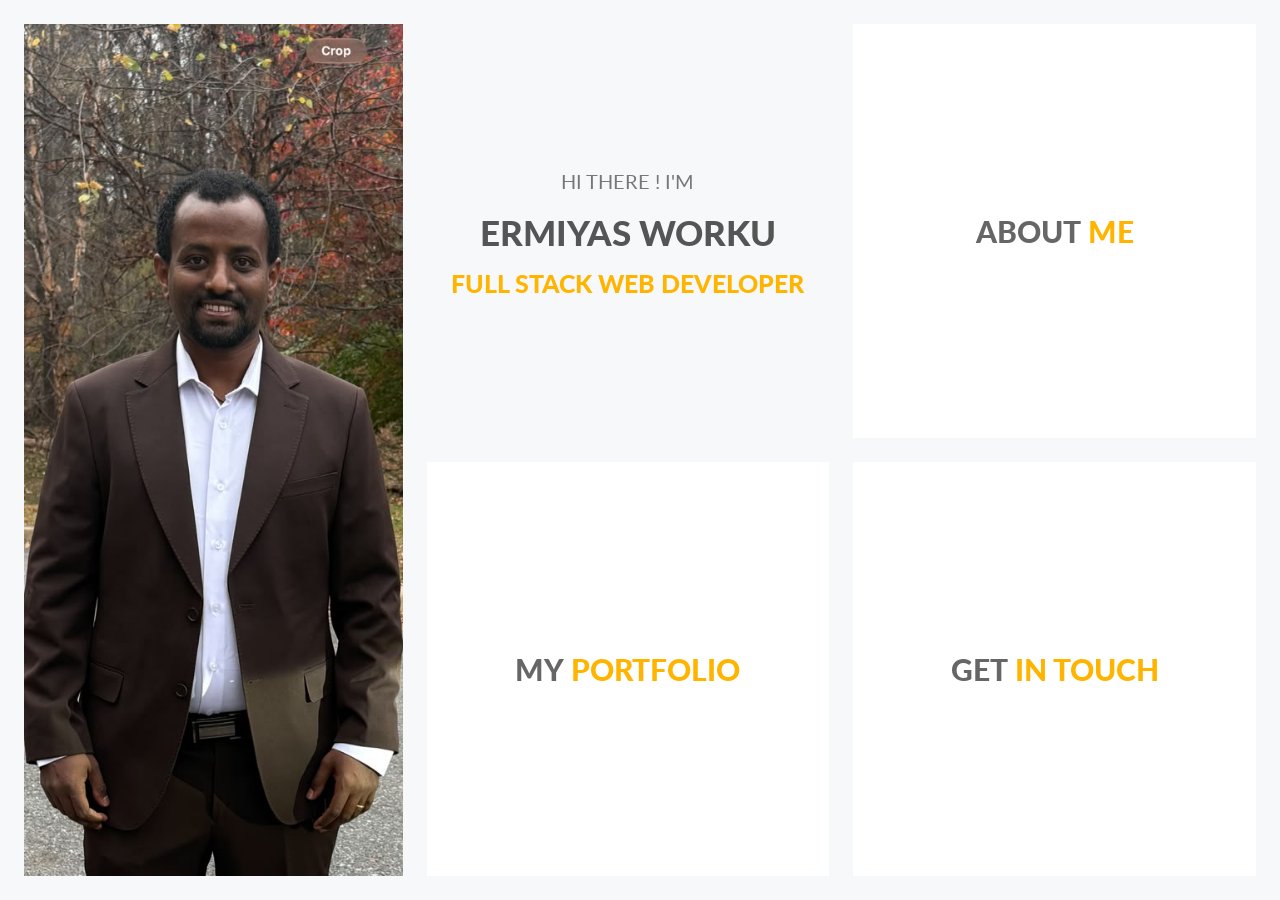
==== commit 60ba9f99: "Update portfolio projects and profile Add project links and images, brighten the page, and update pr" ====
--- a/index.html
+++ b/index.html
@@ -1,1428 +1,893 @@
 <!doctype html>
 <html lang="en">
-  <head>
-    <meta charset="utf-8" />
-    <title>Ermiyas - Personal Portfolio</title>
-    <meta name="viewport" content="width=device-width, initial-scale=1.0" />
-    <link
-      href="https://fonts.googleapis.com/css?family=Lato:400,700,900"
-      rel="stylesheet"
-    />
 
-    <!-- Template CSS Files -->
-    <link rel="stylesheet" type="text/css" href="css/font-awesome.min.css" />
-    <link
-      rel="stylesheet"
-      type="text/css"
-      href="css/jquery.animatedheadline.css"
-    />
-    <link rel="stylesheet" type="text/css" href="css/materialize.min.css" />
-    <link rel="stylesheet" type="text/css" href="css/style.css" />
-    <link rel="stylesheet" type="text/css" href="css/skins/yellow.css" />
+<head>
+  <meta charset="utf-8" />
+  <title>Ermiyas Worku - Personal Portfolio</title>
+  <meta name="viewport" content="width=device-width, initial-scale=1.0" />
+  <link href="https://fonts.googleapis.com/css?family=Lato:400,700,900" rel="stylesheet" />
 
-    <!-- Template JS Files -->
-    <script src="js/modernizr.custom.js"></script>
-  </head>
+  <!-- Template CSS Files -->
+  <link rel="stylesheet" type="text/css" href="css/font-awesome.min.css" />
+  <link rel="stylesheet" type="text/css" href="css/jquery.animatedheadline.css" />
+  <link rel="stylesheet" type="text/css" href="css/materialize.min.css" />
+  <link rel="stylesheet" type="text/css" href="css/style.css" />
+  <link rel="stylesheet" type="text/css" href="css/skins/yellow.css" />
 
-  <body class="dark">
-    <!-- Preloader Start -->
-    <div id="loader-wrapper">
-      <div id="loader"></div>
-      <div class="loader-section section-left"></div>
-      <div class="loader-section section-right"></div>
-    </div>
-    <!-- Preloader Ends -->
-    <!-- Wrapper Starts -->
-    <div class="wrapper">
-      <div class="main-picture hide-on-med-and-down"></div>
-      <div id="bl-main" class="bl-main">
-        <!-- Top Left Section Starts -->
-        <section class="topleft">
-          <div class="bl-box row valign-wrapper">
-            <div class="row valign-wrapper mb-0">
-              <div class="title-heading">
-                <div class="selector uppercase" id="selector">
-                  <h3 class="ah-headline p-none m-none">
-                    <span class="font-weight-400">Hi There ! I'm</span>
-                    <span class="my-name">Ermiyas Worku</span>
-                    <span class="ah-words-wrapper">
-                      <b class="is-visible">Full Stack Web Developer</b>
-                      <b>developer</b>
-                      <!-- <b>blogger</b> -->
-                    </span>
-                  </h3>
+  <!-- Template JS Files -->
+  <script src="js/modernizr.custom.js"></script>
+</head>
+
+<body>
+  <!-- Preloader Start -->
+  <div id="loader-wrapper">
+    <div id="loader"></div>
+    <div class="loader-section section-left"></div>
+    <div class="loader-section section-right"></div>
+  </div>
+  <!-- Preloader Ends -->
+  <!-- Wrapper Starts -->
+  <div class="wrapper">
+    <div class="main-picture hide-on-med-and-down"></div>
+    <div id="bl-main" class="bl-main">
+      <!-- Top Left Section Starts -->
+      <section class="topleft">
+        <div class="bl-box row valign-wrapper">
+          <div class="row valign-wrapper mb-0">
+            <div class="title-heading">
+              <div class="selector uppercase" id="selector">
+                <h3 class="ah-headline p-none m-none">
+                  <span class="font-weight-400">Hi There ! I'm</span>
+                  <span class="my-name">Ermiyas Worku</span>
+                  <span class="ah-words-wrapper">
+                    <b class="is-visible">Full Stack Web Developer</b>
+                    <b>developer</b>
+                    <!-- <b>blogger</b> -->
+                  </span>
+                </h3>
+              </div>
+            </div>
+          </div>
+        </div>
+      </section>
+      <!-- Top Left Section Ends -->
+      <!-- About Section Starts -->
+      <section>
+        <!-- About Title Starts -->
+        <div class="bl-box valign-wrapper">
+          <div class="page-title center-align">
+            <h2 class="center-align">
+              <span data-hover="About">About </span>
+              <span data-hover="Me">Me</span>
+            </h2>
+          </div>
+        </div>
+        <!-- About Title Ends -->
+        <!-- About Expanded Starts -->
+        <div class="bl-content">
+          <!-- Main Heading Starts -->
+          <div class="container page-title custom-page-title">
+            <h2 class="center-align">
+              <span>About</span>
+              <span>Me</span>
+            </h2>
+          </div>
+          <!-- Main Heading Ends -->
+          <div class="container infos">
+            <!-- Divider Starts -->
+            <div class="divider center-align">
+              <span class="outer-line"></span>
+              <span class="fa fa-vcard" aria-hidden="true"></span>
+              <span class="outer-line"></span>
+            </div>
+            <!-- Divider Ends -->
+            <!-- Personal Informations Starts -->
+            <div class="row">
+              <!-- Picture Starts -->
+              <div class="col s12 m4 l4 xl4 profile-picture section-padding">
+                <img src="images/projects/profile.jpeg" class="responsive-img my-picture" alt="Portrait of Ermiyas Worku" />
+              </div>
+              <!-- Picture Ends -->
+              <div class="col s12 m8 l8 xl8 personal-info section-padding">
+                <h6 class="uppercase">
+                  <i class="fa fa-user"></i> Personal Info
+                </h6>
+                <div class="col m12 l12 xl9 p-none">
+                  <p class="second-font">
+                    I'm a Full Stack Web Developer based in Maryland, USA.<br />
+                    I have serious passion for UI effects, animations and
+                    creating intuitive, with over a decade of experience.
+                  </p>
                 </div>
-              </div>
-            </div>
-          </div>
-        </section>
-        <!-- Top Left Section Ends -->
-        <!-- About Section Starts -->
-        <section>
-          <!-- About Title Starts -->
-          <div class="bl-box valign-wrapper">
-            <div class="page-title center-align">
-              <h2 class="center-align">
-                <span data-hover="About">About </span>
-                <span data-hover="Me">Me</span>
-              </h2>
-            </div>
-          </div>
-          <!-- About Title Ends -->
-          <!-- About Expanded Starts -->
-          <div class="bl-content">
-            <!-- Main Heading Starts -->
-            <div class="container page-title custom-page-title">
-              <h2 class="center-align">
-                <span>About</span>
-                <span>Me</span>
-              </h2>
-            </div>
-            <!-- Main Heading Ends -->
-            <div class="container infos">
-              <!-- Divider Starts -->
-              <div class="divider center-align">
-                <span class="outer-line"></span>
-                <span class="fa fa-vcard" aria-hidden="true"></span>
-                <span class="outer-line"></span>
-              </div>
-              <!-- Divider Ends -->
-              <!-- Personal Informations Starts -->
-              <div class="row">
-                <!-- Picture Starts -->
-                <div
-                  class="col s12 m4 profile-picture show-on-medium-and-down section-padding"
-                >
-                  <img
-                    src="http://via.placeholder.com/594x1032"
-                    class="responsive-img my-picture"
-                    alt="My Photo"
-                  />
+                <div class="col s12 m12 l6 p-none">
+                  <ul class="second-font list-1">
+                    <li>
+                      <span class="font-weight-700">First Name: </span>Ermiyas
+                    </li>
+                    <li>
+                      <span class="font-weight-700">Last Name: </span>Worku
+                    </li>
+                    <li>
+                      <span class="font-weight-700">Date of birth: </span>10 January 1989
+
+                    </li>
+                    <li>
+                      <span class="font-weight-700">Nationality: </span>Ethiopian
+                    </li>
+                    <li>
+                      <span class="font-weight-700">Freelance: </span>Available
+                    </li>
+                  </ul>
                 </div>
-                <!-- Picture Ends -->
-                <div class="col s12 m8 l12 xl12 personal-info section-padding">
-                  <h6 class="uppercase">
-                    <i class="fa fa-user"></i> Personal Info
-                  </h6>
-                  <div class="col m12 l12 xl9 p-none">
-                    <p class="second-font">
-                      I'm a Full Stack Web Developer based in Maryland, USA.<br />
-                      I have serious passion for UI effects, animations and
-                      creating intuitive, with over a decade of experience.
-                    </p>
-                  </div>
-                  <div class="col s12 m12 l6 p-none">
-                    <ul class="second-font list-1">
-                      <li>
-                        <span class="font-weight-700">First Name: </span>Ermiyas
-                      </li>
-                      <li>
-                        <span class="font-weight-700">Last Name: </span>Worku
-                      </li>
-                      <li>
-                        <span class="font-weight-700">Date of birth: </span>21
-                        june 1990
-                      </li>
-                      <li>
-                        <span class="font-weight-700">Nationality: </span
-                        >Ethiopian
-                      </li>
-                      <li>
-                        <span class="font-weight-700">Freelance: </span
-                        >Available
-                      </li>
-                    </ul>
-                  </div>
-                  <div class="col s12 m12 l6 p-none">
-                    <ul class="second-font list-2">
-                      <li>
-                        <span class="font-weight-700">Phone: </span>+34 21 18 40
-                        10
-                      </li>
-                      <li>
-                        <span class="font-weight-700">Address: </span>Moscow,
-                        Russia
-                      </li>
-                      <li>
-                        <span class="font-weight-700">Email: </span
-                        >you@yourwebsite.com
-                      </li>
-                      <li>
-                        <span class="font-weight-700">Spoken Langages: </span
-                        >American English
-                      </li>
-                      <li>
-                        <span class="font-weight-700">Skype: </span>linda.smith
-                      </li>
-                    </ul>
-                  </div>
-                  <a href="#" class="btn font-weight-700">
-                    Download Resume <i class="fa fa-file-pdf-o"></i>
-                  </a>
-                  <a href="blog-dark.html" class="btn btn-blog font-weight-700">
-                    My Blog <i class="fa fa-edit"></i>
-                  </a>
+                <div class="col s12 m12 l6 p-none">
+                  <ul class="second-font list-2">
+                    <li>
+                      <span class="font-weight-700">Phone: </span>+13015494533
+
+                    </li>
+                    <li>
+                      <span class="font-weight-700">Address: </span>Silver Spring Maryland,
+                      USA
+                    </li>
+                    <li>
+                      <span class="font-weight-700">Email: </span>https://www.emukoye.com/
+                    </li>
+                    <li>
+                      <span class="font-weight-700">Spoken Langages: </span>American English
+                    </li>
+                  </ul>
                 </div>
-              </div>
-              <!-- Personal Informations Ends -->
-            </div>
-            <!-- Resume Starts -->
-            <div class="resume-container">
-              <div class="container">
-                <div class="valign-wrapper row">
-                  <!-- Resume Menu Starts -->
-                  <div class="resume-list col l4 section-padding">
-                    <div
-                      class="resume-list-item is-active"
-                      data-index="0"
-                      id="resume-list-item-0"
-                    >
-                      <div class="resume-list-item-inner">
-                        <h6 class="resume-list-item-title uppercase">
+                <a href="#" class="btn font-weight-700">
+                  Download Resume <i class="fa fa-file-pdf-o"></i>
+                </a>
+                <a href="blog-dark.html" class="btn btn-blog font-weight-700">
+                  My Blog <i class="fa fa-edit"></i>
+                </a>
+              </div>
+            </div>
+            <!-- Personal Informations Ends -->
+          </div>
+          <!-- Resume Starts -->
+          <div class="resume-container">
+            <div class="container">
+              <div class="valign-wrapper row">
+                <!-- Resume Menu Starts -->
+                <div class="resume-list col l4 section-padding">
+                  <div class="resume-list-item is-active" data-index="0" id="resume-list-item-0">
+                    <div class="resume-list-item-inner">
+                      <h6 class="resume-list-item-title uppercase">
+                        <i class="fa fa-briefcase"></i> Experience
+                      </h6>
+                    </div>
+                  </div>
+                  <div class="resume-list-item" data-index="1" id="resume-list-item-1">
+                    <div class="resume-list-item-inner">
+                      <h6 class="resume-list-item-title uppercase">
+                        <i class="fa fa-graduation-cap"></i> Education
+                      </h6>
+                    </div>
+                  </div>
+                  <div class="resume-list-item" data-index="2" id="resume-list-item-2">
+                    <div class="resume-list-item-inner">
+                      <h6 class="resume-list-item-title uppercase">
+                        <i class="fa fa-star"></i> Skills
+                      </h6>
+                    </div>
+                  </div>
+                </div>
+                <!-- Resume Menu Ends -->
+                <!-- Resume Content Starts -->
+                <div class="col s12 m12 l8 resume-cards-container section-padding">
+                  <div class="resume-cards">
+                    <!-- Experience Starts -->
+                    <div class="resume-card resume-card-0" data-index="0">
+                      <!-- Experience Header Title Starts -->
+                      <div class="resume-card-header">
+                        <div class="resume-card-name">
                           <i class="fa fa-briefcase"></i> Experience
-                        </h6>
+                        </div>
+                      </div>
+                      <!-- Experience Header Title Ends -->
+                      <!-- Experience Content Starts -->
+                      <div class="resume-card-body experience">
+                        <div class="resume-card-body-container second-font">
+                          <!-- Single Experience Starts -->
+                          <div class="resume-content">
+                            <h6 class="uppercase">
+                              <span>Full Stack Web Developer - </span>Envato
+                            </h6>
+                            <span class="date"><i class="fa fa-calendar-o"></i> 2015 -
+                              2018</span>
+                            <p>
+                              Lorem ipsum dolor sit amet, consectetur
+                              adipiscing elit. Phasellus pretium orci sit amet
+                              mi ullamcorper
+                            </p>
+                          </div>
+                          <!-- Single Experience Ends -->
+                          <span class="separator"></span>
+                          <!-- Single Experience Starts -->
+                          <div class="resume-content">
+                            <h6 class="uppercase">
+                              <span>Web Developer - </span>Google
+                            </h6>
+                            <span class="date"><i class="fa fa-calendar-o"></i> 2011 -
+                              2015</span>
+                            <p>
+                              Lorem ipsum dolor sit amet, consectetur
+                              adipiscing elit. Phasellus pretium orci sit amet
+                              mi ullamcorper
+                            </p>
+                          </div>
+                          <!-- Single Experience Ends -->
+                          <span class="separator"></span>
+                          <!-- Single Experience Starts -->
+                          <div class="resume-content">
+                            <h6 class="uppercase">
+                              <span>Community Manager - </span>Adobe
+                            </h6>
+                            <span class="date"><i class="fa fa-calendar-o"></i> 2007 -
+                              2011</span>
+                            <p>
+                              Lorem ipsum dolor sit amet, consectetur
+                              adipiscing elit. Phasellus pretium orci sit amet
+                              mi ullamcorper
+                            </p>
+                          </div>
+                          <!-- Single Experience Ends -->
+                        </div>
+                      </div>
+                      <!-- Experience Content Starts -->
+                    </div>
+                    <!-- Experience Ends -->
+                    <!-- Education Starts -->
+                    <div class="resume-card resume-card-1" data-index="1">
+                      <!-- Education Header Title Starts -->
+                      <div class="resume-card-header">
+                        <div class="resume-card-name">
+                          <i class="fa fa-graduation-cap"></i> Education
+                        </div>
+                      </div>
+                      <!-- Education Header Title Starts -->
+                      <div class="resume-card-body education">
+                        <div class="resume-card-body-container second-font">
+                          <!-- Single Education Starts -->
+                          <div class="resume-content">
+                            <h6 class="uppercase">
+                              <span>Engineering Diploma - </span>Oxford
+                              University
+                            </h6>
+                            <span class="date"><i class="fa fa-calendar-o"></i> 2015 -
+                              2018</span>
+                            <p>
+                              Lorem ipsum dolor sit amet, consectetur
+                              adipiscing elit. Phasellus pretium orci sit amet
+                              mi ullamcorper
+                            </p>
+                          </div>
+                          <!-- Single Education Ends -->
+                          <span class="separator"></span>
+                          <!-- Single Education Starts -->
+                          <div class="resume-content">
+                            <h6 class="uppercase">
+                              <span>Masters Degree - </span>Paris University
+                            </h6>
+                            <span class="date"><i class="fa fa-calendar-o"></i> 2011 -
+                              2015</span>
+                            <p>
+                              Lorem ipsum dolor sit amet, consectetur
+                              adipiscing elit. Phasellus pretium orci sit amet
+                              mi ullamcorper
+                            </p>
+                          </div>
+                          <!-- Single Education Ends -->
+                          <span class="separator"></span>
+                          <!-- Single Education Starts -->
+                          <div class="resume-content">
+                            <h6 class="uppercase">
+                              <span>Bachelor Degree - </span>Berlin Higher
+                              Institute
+                            </h6>
+                            <span class="date"><i class="fa fa-calendar-o"></i> 2007 -
+                              2011</span>
+                            <p>
+                              Lorem ipsum dolor sit amet, consectetur
+                              adipiscing elit. Phasellus pretium orci sit amet
+                              mi ullamcorper
+                            </p>
+                          </div>
+                          <!-- Single Education Ends -->
+                        </div>
                       </div>
                     </div>
-                    <div
-                      class="resume-list-item"
-                      data-index="1"
-                      id="resume-list-item-1"
-                    >
-                      <div class="resume-list-item-inner">
-                        <h6 class="resume-list-item-title uppercase">
-                          <i class="fa fa-graduation-cap"></i> Education
-                        </h6>
+                    <!-- Education Ends -->
+                    <!-- Skills Starts -->
+                    <div class="resume-card resume-card-2" data-index="2">
+                      <!-- Skills Header Title Starts -->
+                      <div class="resume-card-header">
+                        <div class="resume-card-name">
+                          <i class="fa fa-star"></i> Skills
+                        </div>
                       </div>
-                    </div>
-                    <div
-                      class="resume-list-item"
-                      data-index="2"
-                      id="resume-list-item-2"
-                    >
-                      <div class="resume-list-item-inner">
-                        <h6 class="resume-list-item-title uppercase">
-                          <i class="fa fa-star"></i> Skills
-                        </h6>
-                      </div>
-                    </div>
-                  </div>
-                  <!-- Resume Menu Ends -->
-                  <!-- Resume Content Starts -->
-                  <div
-                    class="col s12 m12 l8 resume-cards-container section-padding"
-                  >
-                    <div class="resume-cards">
-                      <!-- Experience Starts -->
-                      <div class="resume-card resume-card-0" data-index="0">
-                        <!-- Experience Header Title Starts -->
-                        <div class="resume-card-header">
-                          <div class="resume-card-name">
-                            <i class="fa fa-briefcase"></i> Experience
-                          </div>
-                        </div>
-                        <!-- Experience Header Title Ends -->
-                        <!-- Experience Content Starts -->
-                        <div class="resume-card-body experience">
-                          <div class="resume-card-body-container second-font">
-                            <!-- Single Experience Starts -->
-                            <div class="resume-content">
-                              <h6 class="uppercase">
-                                <span>Web Designer - </span>Envato
-                              </h6>
-                              <span class="date"
-                                ><i class="fa fa-calendar-o"></i> 2015 -
-                                2018</span
-                              >
-                              <p>
-                                Lorem ipsum dolor sit amet, consectetur
-                                adipiscing elit. Phasellus pretium orci sit amet
-                                mi ullamcorper
-                              </p>
+                      <!-- Skills Header Title Starts -->
+                      <div class="resume-card-body skills">
+                        <div class="resume-card-body-container second-font">
+                          <div class="row">
+                            <!-- Skills Row Starts -->
+                            <div class="col s6">
+                              <!-- Single Skills Starts -->
+                              <div class="resume-content">
+                                <h6 class="uppercase">html</h6>
+                                <p>
+                                  <i class="fa fa-star"></i>
+                                  <i class="fa fa-star"></i>
+                                  <i class="fa fa-star"></i>
+                                  <i class="fa fa-star"></i>
+                                  <i class="fa fa-star"></i>
+                                </p>
+                              </div>
+                              <!-- Single Skills Ends -->
+                              <!-- Single Skills Starts -->
+                              <div class="resume-content">
+                                <h6 class="uppercase">javascript</h6>
+                                <p>
+                                  <i class="fa fa-star"></i>
+                                  <i class="fa fa-star"></i>
+                                  <i class="fa fa-star"></i>
+                                  <i class="fa fa-star"></i>
+                                  <i class="fa fa-star-half-empty"></i>
+                                </p>
+                              </div>
+                              <!-- Single Skills Ends -->
+                              <!-- Single Skills Starts -->
+                              <div class="resume-content">
+                                <h6 class="uppercase">css</h6>
+                                <p>
+                                  <i class="fa fa-star"></i>
+                                  <i class="fa fa-star"></i>
+                                  <i class="fa fa-star"></i>
+                                  <i class="fa fa-star"></i>
+                                  <i class="fa fa-star-half-empty"></i>
+                                </p>
+                              </div>
+                              <!-- Single Skills Ends -->
+                              <!-- Single Skills Starts -->
+                              <div class="resume-content">
+                                <h6 class="uppercase">php</h6>
+                                <p>
+                                  <i class="fa fa-star"></i>
+                                  <i class="fa fa-star"></i>
+                                  <i class="fa fa-star"></i>
+                                  <i class="fa fa-star-o"></i>
+                                  <i class="fa fa-star-o"></i>
+                                </p>
+                              </div>
+                              <!-- Single Skills Ends -->
+                              <!-- Single Skills Starts -->
+                              <div class="resume-content">
+                                <h6 class="uppercase">jquery</h6>
+                                <p>
+                                  <i class="fa fa-star"></i>
+                                  <i class="fa fa-star"></i>
+                                  <i class="fa fa-star"></i>
+                                  <i class="fa fa-star"></i>
+                                  <i class="fa fa-star"></i>
+                                </p>
+                              </div>
+                              <!-- Single Skills Ends -->
+                              <!-- Single Skills Starts -->
+                              <div class="resume-content">
+                                <h6 class="uppercase">angular js</h6>
+                                <p>
+                                  <i class="fa fa-star"></i>
+                                  <i class="fa fa-star"></i>
+                                  <i class="fa fa-star"></i>
+                                  <i class="fa fa-star-o"></i>
+                                  <i class="fa fa-star-o"></i>
+                                </p>
+                              </div>
+                              <!-- Single Skills Ends -->
                             </div>
-                            <!-- Single Experience Ends -->
-                            <span class="separator"></span>
-                            <!-- Single Experience Starts -->
-                            <div class="resume-content">
-                              <h6 class="uppercase">
-                                <span>Web Developer - </span>Google
-                              </h6>
-                              <span class="date"
-                                ><i class="fa fa-calendar-o"></i> 2011 -
-                                2015</span
-                              >
-                              <p>
-                                Lorem ipsum dolor sit amet, consectetur
-                                adipiscing elit. Phasellus pretium orci sit amet
-                                mi ullamcorper
-                              </p>
+                            <!-- Skills Row Ends -->
+                            <!-- Skills Row Starts -->
+                            <div class="col s6">
+                              <!-- Single Skills Starts -->
+                              <div class="resume-content">
+                                <h6 class="uppercase">wordpress</h6>
+                                <p>
+                                  <i class="fa fa-star"></i>
+                                  <i class="fa fa-star"></i>
+                                  <i class="fa fa-star"></i>
+                                  <i class="fa fa-star"></i>
+                                  <i class="fa fa-star-half-empty"></i>
+                                </p>
+                              </div>
+                              <!-- Single Skills Ends -->
+                              <!-- Single Skills Starts -->
+                              <div class="resume-content">
+                                <h6 class="uppercase">joomla</h6>
+                                <p>
+                                  <i class="fa fa-star"></i>
+                                  <i class="fa fa-star"></i>
+                                  <i class="fa fa-star"></i>
+                                  <i class="fa fa-star-half-empty"></i>
+                                  <i class="fa fa-star-o"></i>
+                                </p>
+                              </div>
+                              <!-- Single Skills Ends -->
+                              <!-- Single Skills Starts -->
+                              <div class="resume-content">
+                                <h6 class="uppercase">magento</h6>
+                                <p>
+                                  <i class="fa fa-star"></i>
+                                  <i class="fa fa-star"></i>
+                                  <i class="fa fa-star"></i>
+                                  <i class="fa fa-star"></i>
+                                  <i class="fa fa-star-o"></i>
+                                </p>
+                              </div>
+                              <!-- Single Skills Ends -->
+                              <!-- Single Skills Starts -->
+                              <div class="resume-content">
+                                <h6 class="uppercase">drupal</h6>
+                                <p>
+                                  <i class="fa fa-star"></i>
+                                  <i class="fa fa-star"></i>
+                                  <i class="fa fa-star"></i>
+                                  <i class="fa fa-star"></i>
+                                  <i class="fa fa-star"></i>
+                                </p>
+                              </div>
+                              <!-- Single Skills Ends -->
+                              <!-- Single Skills Starts -->
+                              <div class="resume-content">
+                                <h6 class="uppercase">Adobe Photoshop</h6>
+                                <p>
+                                  <i class="fa fa-star"></i>
+                                  <i class="fa fa-star"></i>
+                                  <i class="fa fa-star"></i>
+                                  <i class="fa fa-star"></i>
+                                  <i class="fa fa-star-o"></i>
+                                </p>
+                              </div>
+                              <!-- Single Skills Ends -->
+                              <!-- Single Skills Starts -->
+                              <div class="resume-content">
+                                <h6 class="uppercase">Adobe illustrator</h6>
+                                <p>
+                                  <i class="fa fa-star"></i>
+                                  <i class="fa fa-star"></i>
+                                  <i class="fa fa-star"></i>
+                                  <i class="fa fa-star-half-empty"></i>
+                                  <i class="fa fa-star-o"></i>
+                                </p>
+                              </div>
+                              <!-- Single Skills Ends -->
                             </div>
-                            <!-- Single Experience Ends -->
-                            <span class="separator"></span>
-                            <!-- Single Experience Starts -->
-                            <div class="resume-content">
-                              <h6 class="uppercase">
-                                <span>Community Manager - </span>Adobe
-                              </h6>
-                              <span class="date"
-                                ><i class="fa fa-calendar-o"></i> 2007 -
-                                2011</span
-                              >
-                              <p>
-                                Lorem ipsum dolor sit amet, consectetur
-                                adipiscing elit. Phasellus pretium orci sit amet
-                                mi ullamcorper
-                              </p>
-                            </div>
-                            <!-- Single Experience Ends -->
-                          </div>
-                        </div>
-                        <!-- Experience Content Starts -->
-                      </div>
-                      <!-- Experience Ends -->
-                      <!-- Education Starts -->
-                      <div class="resume-card resume-card-1" data-index="1">
-                        <!-- Education Header Title Starts -->
-                        <div class="resume-card-header">
-                          <div class="resume-card-name">
-                            <i class="fa fa-graduation-cap"></i> Education
-                          </div>
-                        </div>
-                        <!-- Education Header Title Starts -->
-                        <div class="resume-card-body education">
-                          <div class="resume-card-body-container second-font">
-                            <!-- Single Education Starts -->
-                            <div class="resume-content">
-                              <h6 class="uppercase">
-                                <span>Engineering Diploma - </span>Oxford
-                                University
-                              </h6>
-                              <span class="date"
-                                ><i class="fa fa-calendar-o"></i> 2015 -
-                                2018</span
-                              >
-                              <p>
-                                Lorem ipsum dolor sit amet, consectetur
-                                adipiscing elit. Phasellus pretium orci sit amet
-                                mi ullamcorper
-                              </p>
-                            </div>
-                            <!-- Single Education Ends -->
-                            <span class="separator"></span>
-                            <!-- Single Education Starts -->
-                            <div class="resume-content">
-                              <h6 class="uppercase">
-                                <span>Masters Degree - </span>Paris University
-                              </h6>
-                              <span class="date"
-                                ><i class="fa fa-calendar-o"></i> 2011 -
-                                2015</span
-                              >
-                              <p>
-                                Lorem ipsum dolor sit amet, consectetur
-                                adipiscing elit. Phasellus pretium orci sit amet
-                                mi ullamcorper
-                              </p>
-                            </div>
-                            <!-- Single Education Ends -->
-                            <span class="separator"></span>
-                            <!-- Single Education Starts -->
-                            <div class="resume-content">
-                              <h6 class="uppercase">
-                                <span>Bachelor Degree - </span>Berlin Higher
-                                Institute
-                              </h6>
-                              <span class="date"
-                                ><i class="fa fa-calendar-o"></i> 2007 -
-                                2011</span
-                              >
-                              <p>
-                                Lorem ipsum dolor sit amet, consectetur
-                                adipiscing elit. Phasellus pretium orci sit amet
-                                mi ullamcorper
-                              </p>
-                            </div>
-                            <!-- Single Education Ends -->
+                            <!-- Skills Row Ends -->
                           </div>
                         </div>
                       </div>
-                      <!-- Education Ends -->
-                      <!-- Skills Starts -->
-                      <div class="resume-card resume-card-2" data-index="2">
-                        <!-- Skills Header Title Starts -->
-                        <div class="resume-card-header">
-                          <div class="resume-card-name">
-                            <i class="fa fa-star"></i> Skills
-                          </div>
-                        </div>
-                        <!-- Skills Header Title Starts -->
-                        <div class="resume-card-body skills">
-                          <div class="resume-card-body-container second-font">
-                            <div class="row">
-                              <!-- Skills Row Starts -->
-                              <div class="col s6">
-                                <!-- Single Skills Starts -->
-                                <div class="resume-content">
-                                  <h6 class="uppercase">html</h6>
-                                  <p>
-                                    <i class="fa fa-star"></i>
-                                    <i class="fa fa-star"></i>
-                                    <i class="fa fa-star"></i>
-                                    <i class="fa fa-star"></i>
-                                    <i class="fa fa-star"></i>
-                                  </p>
-                                </div>
-                                <!-- Single Skills Ends -->
-                                <!-- Single Skills Starts -->
-                                <div class="resume-content">
-                                  <h6 class="uppercase">javascript</h6>
-                                  <p>
-                                    <i class="fa fa-star"></i>
-                                    <i class="fa fa-star"></i>
-                                    <i class="fa fa-star"></i>
-                                    <i class="fa fa-star"></i>
-                                    <i class="fa fa-star-half-empty"></i>
-                                  </p>
-                                </div>
-                                <!-- Single Skills Ends -->
-                                <!-- Single Skills Starts -->
-                                <div class="resume-content">
-                                  <h6 class="uppercase">css</h6>
-                                  <p>
-                                    <i class="fa fa-star"></i>
-                                    <i class="fa fa-star"></i>
-                                    <i class="fa fa-star"></i>
-                                    <i class="fa fa-star"></i>
-                                    <i class="fa fa-star-half-empty"></i>
-                                  </p>
-                                </div>
-                                <!-- Single Skills Ends -->
-                                <!-- Single Skills Starts -->
-                                <div class="resume-content">
-                                  <h6 class="uppercase">php</h6>
-                                  <p>
-                                    <i class="fa fa-star"></i>
-                                    <i class="fa fa-star"></i>
-                                    <i class="fa fa-star"></i>
-                                    <i class="fa fa-star-o"></i>
-                                    <i class="fa fa-star-o"></i>
-                                  </p>
-                                </div>
-                                <!-- Single Skills Ends -->
-                                <!-- Single Skills Starts -->
-                                <div class="resume-content">
-                                  <h6 class="uppercase">jquery</h6>
-                                  <p>
-                                    <i class="fa fa-star"></i>
-                                    <i class="fa fa-star"></i>
-                                    <i class="fa fa-star"></i>
-                                    <i class="fa fa-star"></i>
-                                    <i class="fa fa-star"></i>
-                                  </p>
-                                </div>
-                                <!-- Single Skills Ends -->
-                                <!-- Single Skills Starts -->
-                                <div class="resume-content">
-                                  <h6 class="uppercase">angular js</h6>
-                                  <p>
-                                    <i class="fa fa-star"></i>
-                                    <i class="fa fa-star"></i>
-                                    <i class="fa fa-star"></i>
-                                    <i class="fa fa-star-o"></i>
-                                    <i class="fa fa-star-o"></i>
-                                  </p>
-                                </div>
-                                <!-- Single Skills Ends -->
-                              </div>
-                              <!-- Skills Row Ends -->
-                              <!-- Skills Row Starts -->
-                              <div class="col s6">
-                                <!-- Single Skills Starts -->
-                                <div class="resume-content">
-                                  <h6 class="uppercase">wordpress</h6>
-                                  <p>
-                                    <i class="fa fa-star"></i>
-                                    <i class="fa fa-star"></i>
-                                    <i class="fa fa-star"></i>
-                                    <i class="fa fa-star"></i>
-                                    <i class="fa fa-star-half-empty"></i>
-                                  </p>
-                                </div>
-                                <!-- Single Skills Ends -->
-                                <!-- Single Skills Starts -->
-                                <div class="resume-content">
-                                  <h6 class="uppercase">joomla</h6>
-                                  <p>
-                                    <i class="fa fa-star"></i>
-                                    <i class="fa fa-star"></i>
-                                    <i class="fa fa-star"></i>
-                                    <i class="fa fa-star-half-empty"></i>
-                                    <i class="fa fa-star-o"></i>
-                                  </p>
-                                </div>
-                                <!-- Single Skills Ends -->
-                                <!-- Single Skills Starts -->
-                                <div class="resume-content">
-                                  <h6 class="uppercase">magento</h6>
-                                  <p>
-                                    <i class="fa fa-star"></i>
-                                    <i class="fa fa-star"></i>
-                                    <i class="fa fa-star"></i>
-                                    <i class="fa fa-star"></i>
-                                    <i class="fa fa-star-o"></i>
-                                  </p>
-                                </div>
-                                <!-- Single Skills Ends -->
-                                <!-- Single Skills Starts -->
-                                <div class="resume-content">
-                                  <h6 class="uppercase">drupal</h6>
-                                  <p>
-                                    <i class="fa fa-star"></i>
-                                    <i class="fa fa-star"></i>
-                                    <i class="fa fa-star"></i>
-                                    <i class="fa fa-star"></i>
-                                    <i class="fa fa-star"></i>
-                                  </p>
-                                </div>
-                                <!-- Single Skills Ends -->
-                                <!-- Single Skills Starts -->
-                                <div class="resume-content">
-                                  <h6 class="uppercase">Adobe Photoshop</h6>
-                                  <p>
-                                    <i class="fa fa-star"></i>
-                                    <i class="fa fa-star"></i>
-                                    <i class="fa fa-star"></i>
-                                    <i class="fa fa-star"></i>
-                                    <i class="fa fa-star-o"></i>
-                                  </p>
-                                </div>
-                                <!-- Single Skills Ends -->
-                                <!-- Single Skills Starts -->
-                                <div class="resume-content">
-                                  <h6 class="uppercase">Adobe illustrator</h6>
-                                  <p>
-                                    <i class="fa fa-star"></i>
-                                    <i class="fa fa-star"></i>
-                                    <i class="fa fa-star"></i>
-                                    <i class="fa fa-star-half-empty"></i>
-                                    <i class="fa fa-star-o"></i>
-                                  </p>
-                                </div>
-                                <!-- Single Skills Ends -->
-                              </div>
-                              <!-- Skills Row Ends -->
-                            </div>
-                          </div>
-                        </div>
-                      </div>
-                      <!-- Skills Ends -->
                     </div>
-                  </div>
-                  <!-- Resume Content Ends -->
+                    <!-- Skills Ends -->
+                  </div>
                 </div>
-              </div>
-            </div>
-            <!-- Resume Ends -->
-            <!-- Fun Facts Starts -->
-            <div class="container badges">
-              <div class="row">
-                <!-- Fact Badge Item Starts -->
-                <div class="col s12 m4 l4 center-align">
-                  <h3>
-                    <i class="fa fa-briefcase"></i>
-                    <span class="font-weight-900">4+</span>
-                  </h3>
-                  <h6 class="uppercase font-weight-700">Years Experience</h6>
+                <!-- Resume Content Ends -->
+              </div>
+            </div>
+          </div>
+          <!-- Resume Ends -->
+          <!-- Fun Facts Starts -->
+          <div class="container badges">
+            <div class="row">
+              <!-- Fact Badge Item Starts -->
+              <div class="col s12 m4 l4 center-align">
+                <h3>
+                  <i class="fa fa-briefcase"></i>
+                  <span class="font-weight-900">4+</span>
+                </h3>
+                <h6 class="uppercase font-weight-700">Years Experience</h6>
+              </div>
+              <!-- Fact Badge Item Ends -->
+              <!-- Fact Badge Item Starts -->
+              <div class="col s12 m4 l4 center-align">
+                <h3>
+                  <i class="fa fa-handshake-o"></i>
+                  <span class="font-weight-900">89+</span>
+                </h3>
+                <h6 class="uppercase font-weight-700">Done Projects</h6>
+              </div>
+              <!-- Fact Badge Item Ends -->
+              <!-- Fact Badge Item Starts -->
+              <div class="col s12 m4 l4 center-align">
+                <h3>
+                  <i class="fa fa-heart-o"></i>
+                  <span class="font-weight-900">77+</span>
+                </h3>
+                <h6 class="uppercase font-weight-700">Happy customers</h6>
+              </div>
+              <!-- Fact Badge Item Ends -->
+            </div>
+          </div>
+          <!-- Fun Facts Ends -->
+        </div>
+        <!-- End Expanded About -->
+        <img alt="close" src="images/close-button.png" class="bl-icon-close" />
+      </section>
+      <!-- About Ends -->
+      <!-- Portfolio Starts -->
+      <section id="bl-work-section">
+        <!-- Portfolio Title Starts -->
+        <div class="bl-box valign-wrapper">
+          <div class="page-title center-align">
+            <h2 class="center-align">
+              <span data-hover="my">my </span>
+              <span data-hover="portfolio">portfolio</span>
+            </h2>
+          </div>
+        </div>
+        <!-- Portfolio Title Ends -->
+        <!-- Portfolio Expanded Starts -->
+        <div class="bl-content">
+          <!-- Main Heading Starts -->
+          <div class="container page-title center-align">
+            <h2 class="center-align">
+              <span data-hover="my">my </span>
+              <span data-hover="portfolio">portfolio</span>
+            </h2>
+          </div>
+          <!-- Main Heading Ends -->
+          <div class="container">
+            <!-- Divider Starts -->
+            <div class="divider center-align">
+              <span class="outer-line"></span>
+              <span class="fa fa-suitcase" aria-hidden="true"></span>
+              <span class="outer-line"></span>
+            </div>
+            <!-- Divider Ends -->
+            <div class="row da-thumbs" id="bl-work-items">
+              <!-- Project Starts -->
+              <div class="col s12 m6 l6 xl4" data-panel="panel-1">
+                <a href="https://ai-powered-forum-project-beta.vercel.app/" target="_blank" rel="noopener noreferrer">
+                  <img class="responsive-img" src="images/projects/aipoweredforum (1).jpeg" alt="AI Powered Forum" />
+                  <div class="valign-wrapper">
+                    <span class="font-weight-700 uppercase">AI Powered Forum</span>
+                  </div>
+                </a>
+              </div>
+              <!-- Project Ends -->
+              <!-- Project Starts -->
+              <div class="col s12 m6 l6 xl4" data-panel="panel-2">
+                <a href="https://chat-gpt-clone-u5ju.vercel.app/" target="_blank" rel="noopener noreferrer">
+                  <img class="responsive-img" src="images/projects/gpt.jpeg" alt="AI Chat Interface" />
+                  <div class="valign-wrapper">
+                    <span class="font-weight-700 uppercase">AI Chat Interface</span>
+                  </div>
+                </a>
+              </div>
+              <!-- Project Ends -->
+              <!-- Project Starts -->
+              <div class="col s12 m6 l6 xl4" data-panel="panel-3">
+                <a href="https://netflix-clone-roan-three-51.vercel.app/" target="_blank" rel="noopener noreferrer">
+                  <img class="responsive-img" src="images/projects/netflex.jpeg" alt="Netflix Inspired UI" />
+                  <div class="valign-wrapper">
+                    <span class="font-weight-700 uppercase">Netflix Inspired UI</span>
+                  </div>
+                </a>
+              </div>
+              <!-- Project Ends -->
+              <!-- Project Starts -->
+              <div class="col s12 m6 l6 xl4" data-panel="panel-4">
+                <a href="#">
+                  <img class="responsive-img" src="images/projects/applepage.jpeg" alt="Apple Inspired Landing Page" />
+                  <div class="valign-wrapper">
+                    <span class="font-weight-700 uppercase">Apple Inspired Landing Page</span>
+                  </div>
+                </a>
+              </div>
+              <!-- Project Ends -->
+            </div>
+          </div>
+        </div>
+        <!-- Portfolio Expanded Ends -->
+        <img alt="close" src="images/close-button.png" class="bl-icon-close" />
+      </section>
+      <!-- Portfolio Section Ends -->
+      <!-- Contact Section Starts -->
+      <section>
+        <!-- Contact Title Starts -->
+        <div class="bl-box valign-wrapper">
+          <div class="page-title center-align">
+            <h2 class="center-align">
+              <span data-hover="get">get </span>
+              <span data-hover="in touch">in touch</span>
+            </h2>
+          </div>
+        </div>
+        <!-- Contact Title Ends -->
+        <!-- Expanded Contact Starts -->
+        <div class="bl-content">
+          <!-- Main Heading Starts -->
+          <div class="container page-title center-align">
+            <h2 class="center-align">
+              <span data-hover="get">get </span>
+              <span data-hover="in touch">in touch</span>
+            </h2>
+          </div>
+          <!-- Main Heading Ends -->
+          <div class="container">
+            <!-- Divider Starts -->
+            <div class="divider center-align">
+              <span class="outer-line"></span>
+              <span class="fa fa-envelope-open" aria-hidden="true"></span>
+              <span class="outer-line"></span>
+            </div>
+            <!-- Divider Ends -->
+            <div class="row contact section-padding">
+              <!-- Contact Infos Starts -->
+              <div class="col s12 m5 l5 xl4 leftside">
+                <!-- Contacts Starts -->
+                <h6 class="font-weight-700 uppercase">Name</h6>
+                <span class="font-weight-400 second-font"><i class="fa fa-user"></i> Ermiyas Worku</span>
+                <h6 class="font-weight-700 uppercase">Phone</h6>
+                <span class="font-weight-400 second-font"><i class="fa fa-phone"></i> +13015494533</span>
+                <h6 class="font-weight-700 uppercase">Email</h6>
+                <span class="font-weight-400 second-font"><i class="fa fa-envelope"></i> <a href="mailto:eworku2024@gmail.com">eworku2024@gmail.com</a></span>
+                <h6 class="font-weight-700 uppercase">Address</h6>
+                <span class="font-weight-400 second-font"><i class="fa fa-home"></i> Silver Spring Maryland,
+                  USA</span><br />
+                <!-- Contacts Ends -->
+                <!-- Social Media Profiles Starts -->
+                <h6 class="font-weight-700 uppercase">Social Profiles</h6>
+                <div class="social">
+                  <ul class="list-inline social social-intro center-align p-none">
+                    <li class="facebook">
+                      <a href="#"><i class="fa fa-facebook"></i></a>
+                    </li>
+                    <li class="twitter">
+                      <a href="#"><i class="fa fa-twitter"></i></a>
+                    </li>
+                    <li class="google-plus">
+                      <a href="#"><i class="fa fa-google-plus"></i></a>
+                    </li>
+                    <li class="linkedin">
+                      <a href="#"><i class="fa fa-linkedin"></i></a>
+                    </li>
+                  </ul>
                 </div>
-                <!-- Fact Badge Item Ends -->
-                <!-- Fact Badge Item Starts -->
-                <div class="col s12 m4 l4 center-align">
-                  <h3>
-                    <i class="fa fa-handshake-o"></i>
-                    <span class="font-weight-900">89+</span>
-                  </h3>
-                  <h6 class="uppercase font-weight-700">Done Projects</h6>
+                <!-- Social Media Profiles Ends -->
+              </div>
+              <!-- Contact Infos Ends -->
+              <!-- Contact Form Starts -->
+              <div class="col s12 m7 l7 xl8 rightside">
+                <h6 class="uppercase m-none font-weight-700">
+                  Feel free to drop me a line
+                </h6>
+                <div class="row">
+                  <p class="col s12 m12 l12 xl10 second-font">
+                    If you have any suggestion, project or even you want to
+                    say Hello.. please fill out the form below and I will
+                    reply you shortly.
+                  </p>
                 </div>
-                <!-- Fact Badge Item Ends -->
-                <!-- Fact Badge Item Starts -->
-                <div class="col s12 m4 l4 center-align">
-                  <h3>
-                    <i class="fa fa-heart-o"></i>
-                    <span class="font-weight-900">77+</span>
-                  </h3>
-                  <h6 class="uppercase font-weight-700">Happy customers</h6>
-                </div>
-                <!-- Fact Badge Item Ends -->
-              </div>
-            </div>
-            <!-- Fun Facts Ends -->
-          </div>
-          <!-- End Expanded About -->
-          <img
-            alt="close"
-            src="images/close-button.png"
-            class="bl-icon-close"
-          />
-        </section>
-        <!-- About Ends -->
-        <!-- Portfolio Starts -->
-        <section id="bl-work-section">
-          <!-- Portfolio Title Starts -->
-          <div class="bl-box valign-wrapper">
-            <div class="page-title center-align">
-              <h2 class="center-align">
-                <span data-hover="my">my </span>
-                <span data-hover="portfolio">portfolio</span>
-              </h2>
-            </div>
-          </div>
-          <!-- Portfolio Title Ends -->
-          <!-- Portfolio Expanded Starts -->
-          <div class="bl-content">
-            <!-- Main Heading Starts -->
-            <div class="container page-title center-align">
-              <h2 class="center-align">
-                <span data-hover="my">my </span>
-                <span data-hover="portfolio">portfolio</span>
-              </h2>
-            </div>
-            <!-- Main Heading Ends -->
-            <div class="container">
-              <!-- Divider Starts -->
-              <div class="divider center-align">
-                <span class="outer-line"></span>
-                <span class="fa fa-suitcase" aria-hidden="true"></span>
-                <span class="outer-line"></span>
-              </div>
-              <!-- Divider Ends -->
-              <div class="row center-align da-thumbs" id="bl-work-items">
-                <!-- Project Starts -->
-                <div class="col s12 m6 l6 xl4" data-panel="panel-1">
-                  <a href="#">
-                    <img
-                      class="responsive-img"
-                      src="http://via.placeholder.com/535x400"
-                      alt="Project"
-                    />
-                    <div class="valign-wrapper">
-                      <span class="font-weight-700 uppercase"
-                        >Image Project</span
-                      >
-                    </div>
-                  </a>
-                </div>
-                <!-- Project Ends -->
-                <!-- Project Starts -->
-                <div class="col s12 m6 l6 xl4" data-panel="panel-2">
-                  <a href="#">
-                    <img
-                      class="responsive-img"
-                      src="http://via.placeholder.com/535x400"
-                      alt="Project"
-                    />
-                    <div class="valign-wrapper">
-                      <span class="font-weight-700 uppercase"
-                        >Slider Project</span
-                      >
-                    </div>
-                  </a>
-                </div>
-                <!-- Project Ends -->
-                <!-- Project Starts -->
-                <div class="col s12 m6 l6 xl4" data-panel="panel-3">
-                  <a href="#">
-                    <img
-                      class="responsive-img"
-                      src="http://via.placeholder.com/535x400"
-                      alt="Project"
-                    />
-                    <div class="valign-wrapper">
-                      <span class="font-weight-700 uppercase"
-                        >Youtube Video</span
-                      >
-                    </div>
-                  </a>
-                </div>
-                <!-- Project Ends -->
-                <!-- Project Starts -->
-                <div class="col s12 m6 l6 xl4" data-panel="panel-4">
-                  <a href="#">
-                    <img
-                      class="responsive-img"
-                      src="http://via.placeholder.com/535x400"
-                      alt="Project"
-                    />
-                    <div class="valign-wrapper">
-                      <span class="font-weight-700 uppercase">Local Video</span>
-                    </div>
-                  </a>
-                </div>
-                <!-- Project Ends -->
-                <!-- Project Starts -->
-                <div class="col s12 m6 l6 xl4" data-panel="panel-5">
-                  <a href="#">
-                    <img
-                      class="responsive-img"
-                      src="http://via.placeholder.com/535x400"
-                      alt="Project"
-                    />
-                    <div class="valign-wrapper">
-                      <span class="font-weight-700 uppercase"
-                        >Image Project</span
-                      >
-                    </div>
-                  </a>
-                </div>
-                <!-- Project Ends -->
-                <!-- Project Starts -->
-                <div class="col s12 m6 l6 xl4" data-panel="panel-6">
-                  <a href="#">
-                    <img
-                      class="responsive-img"
-                      src="http://via.placeholder.com/535x400"
-                      alt="Project"
-                    />
-                    <div class="valign-wrapper">
-                      <span class="font-weight-700 uppercase"
-                        >Image Project</span
-                      >
-                    </div>
-                  </a>
-                </div>
-                <!-- Project Ends -->
-                <!-- Project Starts -->
-                <div class="col s12 m6 l6 xl4" data-panel="panel-7">
-                  <a href="#">
-                    <img
-                      class="responsive-img"
-                      src="http://via.placeholder.com/535x400"
-                      alt="Project"
-                    />
-                    <div class="valign-wrapper">
-                      <span class="font-weight-700 uppercase"
-                        >Image Project</span
-                      >
-                    </div>
-                  </a>
-                </div>
-                <!-- Project Ends -->
-                <!-- Project Starts -->
-                <div class="col s12 m6 l6 xl4" data-panel="panel-8">
-                  <a href="#">
-                    <img
-                      class="responsive-img"
-                      src="http://via.placeholder.com/535x400"
-                      alt="Project"
-                    />
-                    <div class="valign-wrapper">
-                      <span class="font-weight-700 uppercase"
-                        >Image Project</span
-                      >
-                    </div>
-                  </a>
-                </div>
-                <!-- Project Ends -->
-                <!-- Project Starts -->
-                <div class="col s12 m6 l6 xl4" data-panel="panel-9">
-                  <a href="#">
-                    <img
-                      class="responsive-img"
-                      src="http://via.placeholder.com/535x400"
-                      alt="Project"
-                    />
-                    <div class="valign-wrapper">
-                      <span class="font-weight-700 uppercase"
-                        >Image Project</span
-                      >
-                    </div>
-                  </a>
-                </div>
-                <!-- Project Ends -->
-              </div>
-            </div>
-          </div>
-          <!-- Portfolio Expanded Ends -->
-          <img
-            alt="close"
-            src="images/close-button.png"
-            class="bl-icon-close"
-          />
-        </section>
-        <!-- Portfolio Section Ends -->
-        <!-- Contact Section Starts -->
-        <section>
-          <!-- Contact Title Starts -->
-          <div class="bl-box valign-wrapper">
-            <div class="page-title center-align">
-              <h2 class="center-align">
-                <span data-hover="get">get </span>
-                <span data-hover="in touch">in touch</span>
-              </h2>
-            </div>
-          </div>
-          <!-- Contact Title Ends -->
-          <!-- Expanded Contact Starts -->
-          <div class="bl-content">
-            <!-- Main Heading Starts -->
-            <div class="container page-title center-align">
-              <h2 class="center-align">
-                <span data-hover="get">get </span>
-                <span data-hover="in touch">in touch</span>
-              </h2>
-            </div>
-            <!-- Main Heading Ends -->
-            <div class="container">
-              <!-- Divider Starts -->
-              <div class="divider center-align">
-                <span class="outer-line"></span>
-                <span class="fa fa-envelope-open" aria-hidden="true"></span>
-                <span class="outer-line"></span>
-              </div>
-              <!-- Divider Ends -->
-              <div class="row contact section-padding">
-                <!-- Contact Infos Starts -->
-                <div class="col s12 m5 l5 xl4 leftside">
-                  <!-- Contacts Starts -->
-                  <h6 class="font-weight-700 uppercase">Phone</h6>
-                  <span class="font-weight-400 second-font"
-                    ><i class="fa fa-phone"></i> +34 62 11 84 01</span
-                  >
-                  <h6 class="font-weight-700 uppercase">Email</h6>
-                  <span class="font-weight-400 second-font"
-                    ><i class="fa fa-envelope"></i> you@youwebsite.com</span
-                  >
-                  <h6 class="font-weight-700 uppercase">Skype</h6>
-                  <span class="font-weight-400 second-font"
-                    ><i class="fa fa-skype"></i> linda.smith</span
-                  >
-                  <h6 class="font-weight-700 uppercase">Address</h6>
-                  <span class="font-weight-400 second-font"
-                    ><i class="fa fa-home"></i> Moscow, Russia</span
-                  ><br />
-                  <!-- Contacts Ends -->
-                  <!-- Social Media Profiles Starts -->
-                  <h6 class="font-weight-700 uppercase">Social Profiles</h6>
-                  <div class="social">
-                    <ul
-                      class="list-inline social social-intro center-align p-none"
-                    >
-                      <li class="facebook">
-                        <a href="#"><i class="fa fa-facebook"></i></a>
-                      </li>
-                      <li class="twitter">
-                        <a href="#"><i class="fa fa-twitter"></i></a>
-                      </li>
-                      <li class="google-plus">
-                        <a href="#"><i class="fa fa-google-plus"></i></a>
-                      </li>
-                      <li class="linkedin">
-                        <a href="#"><i class="fa fa-linkedin"></i></a>
-                      </li>
-                    </ul>
-                  </div>
-                  <!-- Social Media Profiles Ends -->
-                </div>
-                <!-- Contact Infos Ends -->
-                <!-- Contact Form Starts -->
-                <div class="col s12 m7 l7 xl8 rightside">
-                  <h6 class="uppercase m-none font-weight-700">
-                    Feel free to drop me a line
-                  </h6>
-                  <div class="row">
-                    <p class="col s12 m12 l12 xl10 second-font">
-                      If you have any suggestion, project or even you want to
-                      say Hello.. please fill out the form below and I will
-                      reply you shortly.
-                    </p>
-                  </div>
-                  <form
-                    class="contactform"
-                    method="post"
-                    action="php/process-form.php"
-                  >
-                    <!-- Name Field Starts -->
-                    <div class="input-field second-font">
-                      <i class="fa fa-user prefix"></i>
-                      <input
-                        id="name"
-                        name="name"
-                        type="text"
-                        class="validate"
-                        required
-                      />
-                      <label class="font-weight-400" for="name"
-                        >Your Name</label
-                      >
-                    </div>
-                    <!-- Name Field Ends -->
-                    <!-- Email Field Starts -->
-                    <div class="input-field second-font">
-                      <i class="fa fa-envelope prefix"></i>
-                      <input
-                        id="email"
-                        type="email"
-                        name="email"
-                        class="validate"
-                        required
-                      />
-                      <label for="email">Your Email</label>
-                    </div>
-                    <!-- Email Field Ends -->
-                    <!-- Comment Textarea Starts -->
-                    <div class="input-field second-font">
-                      <i class="fa fa-comments prefix"></i>
-                      <textarea
-                        id="comment"
-                        name="comment"
-                        class="materialize-textarea"
-                        required
-                      ></textarea>
-                      <label for="comment">Your Comment</label>
-                    </div>
-                    <!-- Comment Textarea Ends -->
-                    <!-- Submit Form Button Starts -->
-                    <div class="col s12 m12 l9 xl8 submit-form">
-                      <button
-                        class="btn font-weight-700"
-                        type="submit"
-                        name="send"
-                      >
-                        Send Message <i class="fa fa-send"></i>
-                      </button>
-                    </div>
-                    <!-- Submit Form Button Ends -->
-                    <div class="col s12 m12 l8 xl8 form-message">
-                      <span
-                        class="output_message center-align font-weight-700 uppercase"
-                      ></span>
-                    </div>
-                  </form>
-                </div>
-                <!-- Contact Form Ends -->
-              </div>
-            </div>
-          </div>
-          <!-- Expanded Contact Ends -->
-          <img
-            alt="close"
-            src="images/close-button.png"
-            class="bl-icon-close"
-          />
-        </section>
-        <!-- Contact Section Ends -->
-        <!-- Portfolio Panel Items Starts -->
-        <div class="bl-panel-items" id="bl-panel-work-items">
-          <!-- Project Starts -->
-          <div data-panel="panel-1">
-            <div class="row">
-              <!-- Project Main Content Starts -->
-              <div
-                class="col s12 l6 xl6 section-padding section-padding-right-none"
-              >
-                <img
-                  class="responsive-img"
-                  src="http://via.placeholder.com/535x400"
-                  alt="project"
-                />
-              </div>
-              <!-- Project Main Content Ends -->
-              <!-- Project Details Starts -->
-              <div class="col s12 l6 xl6 section-padding">
-                <h3 class="font-weight-700 uppercase">Image Project</h3>
-                <ul class="project-details second-font">
-                  <li>
-                    <i class="fa fa-user"></i
-                    ><span class="font-weight-700"> Client </span>:
-                    <span class="font-weight-400 uppercase">Envato</span>
-                  </li>
-                  <li>
-                    <i class="fa fa-calendar-o"></i
-                    ><span class="font-weight-700"> Start Date </span>:
-                    <span class="font-weight-400 uppercase">02/11/2017</span>
-                  </li>
-                  <li>
-                    <i class="fa fa-calendar-check-o"></i
-                    ><span class="font-weight-700"> End Date </span>:
-                    <span class="font-weight-400 uppercase">02/08/2018</span>
-                  </li>
-                  <li>
-                    <i class="fa fa-cogs"></i>
-                    <span class="font-weight-700"> Used Technologies</span> :
-                    <span class="font-weight-400 uppercase"
-                      >php, html, css, javascript</span
-                    >
-                  </li>
-                </ul>
-                <hr />
-                <a href="#" class="waves-effect waves-light btn font-weight-700"
-                  >Preview <i class="fa fa-external-link"></i
-                ></a>
-              </div>
-              <!-- Project Details Ends -->
-            </div>
-          </div>
-          <!-- Project Ends -->
-          <!-- Project Starts -->
-          <div data-panel="panel-2">
-            <div class="row">
-              <!-- Project Main Content Starts -->
-              <div
-                class="col s12 l6 xl6 section-padding section-padding-right-none"
-              >
-                <div class="carousel carousel-slider">
-                  <a class="carousel-item" href="#one!"
-                    ><img
-                      class="responsive-img"
-                      src="http://via.placeholder.com/535x400"
-                      alt="project"
-                  /></a>
-                  <a class="carousel-item" href="#two!"
-                    ><img
-                      class="responsive-img"
-                      src="http://via.placeholder.com/535x400"
-                      alt="project"
-                  /></a>
-                  <a class="carousel-item" href="#three!"
-                    ><img
-                      class="responsive-img"
-                      src="http://via.placeholder.com/535x400"
-                      alt="project"
-                  /></a>
-                  <a class="carousel-item" href="#four!"
-                    ><img
-                      class="responsive-img"
-                      src="http://via.placeholder.com/535x400"
-                      alt="project"
-                  /></a>
-                </div>
-              </div>
-              <!-- Project Main Content Ends -->
-              <!-- Project Details Starts -->
-              <div class="col s12 l6 xl6 section-padding">
-                <h3 class="font-weight-700 uppercase">Slider Project</h3>
-                <ul class="project-details second-font">
-                  <li>
-                    <i class="fa fa-user"></i
-                    ><span class="font-weight-700"> Client </span>:
-                    <span class="font-weight-400 uppercase">Themeforest</span>
-                  </li>
-                  <li>
-                    <i class="fa fa-calendar-o"></i
-                    ><span class="font-weight-700"> Start Date </span>:
-                    <span class="font-weight-400 uppercase">02/11/2017</span>
-                  </li>
-                  <li>
-                    <i class="fa fa-calendar-check-o"></i
-                    ><span class="font-weight-700"> End Date </span>:
-                    <span class="font-weight-400 uppercase">02/08/2018</span>
-                  </li>
-                  <li>
-                    <i class="fa fa-cogs"></i>
-                    <span class="font-weight-700"> Used Technologies</span> :
-                    <span class="font-weight-400 uppercase"
-                      >php, html, css, javascript</span
-                    >
-                  </li>
-                </ul>
-                <hr />
-                <a href="#" class="waves-effect waves-light btn font-weight-700"
-                  >Preview <i class="fa fa-external-link"></i
-                ></a>
-              </div>
-              <!-- Project Details Ends -->
-            </div>
-          </div>
-          <!-- Project Ends -->
-          <!-- Project Starts -->
-          <div data-panel="panel-3">
-            <div class="row">
-              <!-- Project Main Content Starts -->
-              <div
-                class="col s12 l6 xl6 section-padding section-padding-right-none"
-              >
-                <div class="videocontainer">
-                  <iframe
-                    class="youtube-video"
-                    src="https://www.youtube.com/embed/7e90gBu4pas?enablejsapi=1&version=3&playerapiid=ytplayer"
-                    allowfullscreen
-                  ></iframe>
-                </div>
-              </div>
-              <!-- Project Main Content Ends -->
-              <!-- Project Details Starts -->
-              <div class="col s12 l6 xl6 section-padding">
-                <h3 class="font-weight-700 uppercase">Youtube Video</h3>
-                <ul class="project-details second-font">
-                  <li>
-                    <i class="fa fa-user"></i
-                    ><span class="font-weight-700"> Client </span>:
-                    <span class="font-weight-400 uppercase">Photodune</span>
-                  </li>
-                  <li>
-                    <i class="fa fa-calendar-o"></i
-                    ><span class="font-weight-700"> Start Date </span>:
-                    <span class="font-weight-400 uppercase">02/11/2017</span>
-                  </li>
-                  <li>
-                    <i class="fa fa-calendar-check-o"></i
-                    ><span class="font-weight-700"> End Date </span>:
-                    <span class="font-weight-400 uppercase">02/08/2018</span>
-                  </li>
-                  <li>
-                    <i class="fa fa-cogs"></i>
-                    <span class="font-weight-700"> Used Technologies</span> :
-                    <span class="font-weight-400 uppercase"
-                      >Adobe After Effects, Adobe Audition</span
-                    >
-                  </li>
-                </ul>
-                <hr />
-                <a href="#" class="waves-effect waves-light btn font-weight-700"
-                  >Preview <i class="fa fa-external-link"></i
-                ></a>
-              </div>
-              <!-- Project Details Ends -->
-            </div>
-          </div>
-          <!-- Project Ends -->
-          <!-- Project Starts -->
-          <div data-panel="panel-4">
-            <div class="row">
-              <!-- Project Main Content Starts -->
-              <div
-                class="col s12 l6 xl6 section-padding section-padding-right-none"
-              >
-                <video
-                  id="video"
-                  class="responsive-video"
-                  controls
-                  poster="http://via.placeholder.com/561x315"
-                >
-                  <source
-                    src="images/projects/video/video.mp4"
-                    type="video/mp4"
-                  />
-                </video>
-              </div>
-              <!-- Project Main Content Ends -->
-              <!-- Project Details Starts -->
-              <div class="col s12 l6 xl6 section-padding">
-                <h3 class="font-weight-700 uppercase">Local Video</h3>
-                <ul class="project-details second-font">
-                  <li>
-                    <i class="fa fa-user"></i
-                    ><span class="font-weight-700"> Client </span>:
-                    <span class="font-weight-400 uppercase">Videohive</span>
-                  </li>
-                  <li>
-                    <i class="fa fa-calendar-o"></i
-                    ><span class="font-weight-700"> Start Date </span>:
-                    <span class="font-weight-400 uppercase">02/11/2017</span>
-                  </li>
-                  <li>
-                    <i class="fa fa-calendar-check-o"></i
-                    ><span class="font-weight-700"> End Date </span>:
-                    <span class="font-weight-400 uppercase">02/08/2018</span>
-                  </li>
-                  <li>
-                    <i class="fa fa-cogs"></i>
-                    <span class="font-weight-700"> Used Technologies</span> :
-                    <span class="font-weight-400 uppercase"
-                      >Adobe After Effects, Movie Maker</span
-                    >
-                  </li>
-                </ul>
-                <hr />
-                <a href="#" class="waves-effect waves-light btn font-weight-700"
-                  >Preview <i class="fa fa-external-link"></i
-                ></a>
-              </div>
-              <!-- Project Details Ends -->
-            </div>
-          </div>
-          <!-- Project Ends -->
-          <!-- Project Starts -->
-          <div data-panel="panel-5">
-            <div class="row">
-              <!-- Project Main Content Starts -->
-              <div
-                class="col s12 l6 xl6 section-padding section-padding-right-none"
-              >
-                <img
-                  class="responsive-img"
-                  src="http://via.placeholder.com/535x400"
-                  alt="project"
-                />
-              </div>
-              <!-- Project Main Content Ends -->
-              <!-- Project Details Starts -->
-              <div class="col s12 l6 xl6 section-padding">
-                <h3 class="font-weight-700 uppercase">Image Project</h3>
-                <ul class="project-details second-font">
-                  <li>
-                    <i class="fa fa-user"></i
-                    ><span class="font-weight-700"> Client </span>:
-                    <span class="font-weight-400 uppercase">Graphicriver</span>
-                  </li>
-                  <li>
-                    <i class="fa fa-calendar-o"></i
-                    ><span class="font-weight-700"> Start Date </span>:
-                    <span class="font-weight-400 uppercase">02/11/2017</span>
-                  </li>
-                  <li>
-                    <i class="fa fa-calendar-check-o"></i
-                    ><span class="font-weight-700"> End Date </span>:
-                    <span class="font-weight-400 uppercase">02/08/2018</span>
-                  </li>
-                  <li>
-                    <i class="fa fa-cogs"></i>
-                    <span class="font-weight-700"> Used Technologies</span> :
-                    <span class="font-weight-400 uppercase"
-                      >Adobe Photoshop, Gimp</span
-                    >
-                  </li>
-                </ul>
-                <hr />
-                <a href="#" class="waves-effect waves-light btn font-weight-700"
-                  >Preview <i class="fa fa-external-link"></i
-                ></a>
-              </div>
-              <!-- Project Details Ends -->
-            </div>
-          </div>
-          <!-- Project Ends -->
-          <!-- Project Starts -->
-          <div data-panel="panel-6">
-            <div class="row">
-              <!-- Project Main Content Starts -->
-              <div
-                class="col s12 l6 xl6 section-padding section-padding-right-none"
-              >
-                <img
-                  class="responsive-img"
-                  src="http://via.placeholder.com/535x400"
-                  alt="project"
-                />
-              </div>
-              <!-- Project Main Content Ends -->
-              <!-- Project Details Starts -->
-              <div class="col s12 l6 xl6 section-padding">
-                <h3 class="font-weight-700 uppercase">Image Project</h3>
-                <ul class="project-details second-font">
-                  <li>
-                    <i class="fa fa-user"></i
-                    ><span class="font-weight-700"> Client </span>:
-                    <span class="font-weight-400 uppercase">Activeden</span>
-                  </li>
-                  <li>
-                    <i class="fa fa-calendar-o"></i
-                    ><span class="font-weight-700"> Start Date </span>:
-                    <span class="font-weight-400 uppercase">02/11/2017</span>
-                  </li>
-                  <li>
-                    <i class="fa fa-calendar-check-o"></i
-                    ><span class="font-weight-700"> End Date </span>:
-                    <span class="font-weight-400 uppercase">02/08/2018</span>
-                  </li>
-                  <li>
-                    <i class="fa fa-cogs"></i>
-                    <span class="font-weight-700"> Used Technologies</span> :
-                    <span class="font-weight-400 uppercase"
-                      >Adobe Flash, Paint</span
-                    >
-                  </li>
-                </ul>
-                <hr />
-                <a href="#" class="waves-effect waves-light btn font-weight-700"
-                  >Preview <i class="fa fa-external-link"></i
-                ></a>
-              </div>
-              <!-- Project Details Ends -->
-            </div>
-          </div>
-          <!-- Project Ends -->
-          <!-- Project Starts -->
-          <div data-panel="panel-7">
-            <div class="row">
-              <!-- Project Main Content Starts -->
-              <div
-                class="col s12 l6 xl6 section-padding section-padding-right-none"
-              >
-                <img
-                  class="responsive-img"
-                  src="http://via.placeholder.com/535x400"
-                  alt="project"
-                />
-              </div>
-              <!-- Project Main Content Ends -->
-              <!-- Project Details Starts -->
-              <div class="col s12 l6 xl6 section-padding">
-                <h3 class="font-weight-700 uppercase">Image Project</h3>
-                <ul class="project-details second-font">
-                  <li>
-                    <i class="fa fa-user"></i
-                    ><span class="font-weight-700"> Client </span>:
-                    <span class="font-weight-400 uppercase">3D Ocean</span>
-                  </li>
-                  <li>
-                    <i class="fa fa-calendar-o"></i
-                    ><span class="font-weight-700"> Start Date </span>:
-                    <span class="font-weight-400 uppercase">02/11/2017</span>
-                  </li>
-                  <li>
-                    <i class="fa fa-calendar-check-o"></i
-                    ><span class="font-weight-700"> End Date </span>:
-                    <span class="font-weight-400 uppercase">02/08/2018</span>
-                  </li>
-                  <li>
-                    <i class="fa fa-cogs"></i>
-                    <span class="font-weight-700"> Used Technologies</span> :
-                    <span class="font-weight-400 uppercase"
-                      >3DS Max, Adobe Photoshop</span
-                    >
-                  </li>
-                </ul>
-                <hr />
-                <a href="#" class="waves-effect waves-light btn font-weight-700"
-                  >Preview <i class="fa fa-external-link"></i
-                ></a>
-              </div>
-              <!-- Project Details Ends -->
-            </div>
-          </div>
-          <!-- Project Ends -->
-          <!-- Project Starts -->
-          <div data-panel="panel-8">
-            <div class="row">
-              <!-- Project Main Content Starts -->
-              <div
-                class="col s12 l6 xl6 section-padding section-padding-right-none"
-              >
-                <img
-                  class="responsive-img"
-                  src="http://via.placeholder.com/535x400"
-                  alt="project"
-                />
-              </div>
-              <!-- Project Main Content Ends -->
-              <!-- Project Details Starts -->
-              <div class="col s12 l6 xl6 section-padding">
-                <h3 class="font-weight-700 uppercase">Image Project</h3>
-                <ul class="project-details second-font">
-                  <li>
-                    <i class="fa fa-user"></i
-                    ><span class="font-weight-700"> Client </span>:
-                    <span class="font-weight-400 uppercase">Audiojungle</span>
-                  </li>
-                  <li>
-                    <i class="fa fa-calendar-o"></i
-                    ><span class="font-weight-700"> Start Date </span>:
-                    <span class="font-weight-400 uppercase">02/11/2017</span>
-                  </li>
-                  <li>
-                    <i class="fa fa-calendar-check-o"></i
-                    ><span class="font-weight-700"> End Date </span>:
-                    <span class="font-weight-400 uppercase">02/08/2018</span>
-                  </li>
-                  <li>
-                    <i class="fa fa-cogs"></i>
-                    <span class="font-weight-700"> Used Technologies</span> :
-                    <span class="font-weight-400 uppercase"
-                      >Adobe Audition, Adobe Premiere</span
-                    >
-                  </li>
-                </ul>
-                <hr />
-                <a href="#" class="waves-effect waves-light btn font-weight-700"
-                  >Preview <i class="fa fa-external-link"></i
-                ></a>
-              </div>
-              <!-- Project Details Ends -->
-            </div>
-          </div>
-          <!-- Project Ends -->
-          <!-- Project Starts -->
-          <div data-panel="panel-9">
-            <div class="row">
-              <!-- Project Main Content Starts -->
-              <div
-                class="col s12 l6 xl6 section-padding section-padding-right-none"
-              >
-                <img
-                  class="responsive-img"
-                  src="http://via.placeholder.com/535x400"
-                  alt="project"
-                />
-              </div>
-              <!-- Project Main Content Ends -->
-              <!-- Project Details Starts -->
-              <div class="col s12 l6 xl6 section-padding">
-                <h3 class="font-weight-700 uppercase">Image Project</h3>
-                <ul class="project-details second-font">
-                  <li>
-                    <i class="fa fa-user"></i
-                    ><span class="font-weight-700"> Client </span>:
-                    <span class="font-weight-400 uppercase">Audiojungle</span>
-                  </li>
-                  <li>
-                    <i class="fa fa-calendar-o"></i
-                    ><span class="font-weight-700"> Start Date </span>:
-                    <span class="font-weight-400 uppercase">02/11/2017</span>
-                  </li>
-                  <li>
-                    <i class="fa fa-calendar-check-o"></i
-                    ><span class="font-weight-700"> End Date </span>:
-                    <span class="font-weight-400 uppercase">02/08/2018</span>
-                  </li>
-                  <li>
-                    <i class="fa fa-cogs"></i>
-                    <span class="font-weight-700"> Used Technologies</span> :
-                    <span class="font-weight-400 uppercase"
-                      >Adobe Audition, Adobe Premiere</span
-                    >
-                  </li>
-                </ul>
-                <hr />
-                <a href="#" class="waves-effect waves-light btn font-weight-700"
-                  >Preview <i class="fa fa-external-link"></i
-                ></a>
-              </div>
-              <!-- Project Details Ends -->
-            </div>
-          </div>
-          <!-- Project Ends -->
-          <!-- Portfolio Navigation Starts -->
-          <nav>
-            <!-- Previous Work Icon Starts -->
-            <span class="control-button bl-previous-work"
-              ><i class="fa fa-angle-left"></i
-            ></span>
-            <!-- Previous Work Icon Ends -->
-            <!-- Close Work Icon Starts -->
-            <img
-              alt="close"
-              src="images/close-button.png"
-              class="control-button bl-icon-close"
-            />
-            <!-- Close Work Icon Ends -->
-            <!-- Next Work Icon Starts -->
-            <span class="control-button bl-next-work"
-              ><i class="fa fa-angle-right"></i
-            ></span>
-            <!-- Previous Work Icon Ends -->
-          </nav>
-          <!-- Portfolio Navigation Ends -->
-        </div>
-        <!-- Portfolio Panel Items Ends -->
+                <form class="contactform" method="post" action="php/process-form.php">
+                  <!-- Name Field Starts -->
+                  <div class="input-field second-font">
+                    <i class="fa fa-user prefix"></i>
+                    <input id="name" name="name" type="text" class="validate" required />
+                    <label class="font-weight-400" for="name">Your Name</label>
+                  </div>
+                  <!-- Name Field Ends -->
+                  <!-- Email Field Starts -->
+                  <div class="input-field second-font">
+                    <i class="fa fa-envelope prefix"></i>
+                    <input id="email" type="email" name="email" class="validate" required />
+                    <label for="email">Your Email</label>
+                  </div>
+                  <!-- Email Field Ends -->
+                  <!-- Comment Textarea Starts -->
+                  <div class="input-field second-font">
+                    <i class="fa fa-comments prefix"></i>
+                    <textarea id="comment" name="comment" class="materialize-textarea" required></textarea>
+                    <label for="comment">Your Comment</label>
+                  </div>
+                  <!-- Comment Textarea Ends -->
+                  <!-- Submit Form Button Starts -->
+                  <div class="col s12 m12 l9 xl8 submit-form">
+                    <button class="btn font-weight-700" type="submit" name="send">
+                      Send Message <i class="fa fa-send"></i>
+                    </button>
+                  </div>
+                  <!-- Submit Form Button Ends -->
+                  <div class="col s12 m12 l8 xl8 form-message">
+                    <span class="output_message center-align font-weight-700 uppercase"></span>
+                  </div>
+                </form>
+              </div>
+              <!-- Contact Form Ends -->
+            </div>
+          </div>
+        </div>
+        <!-- Expanded Contact Ends -->
+        <img alt="close" src="images/close-button.png" class="bl-icon-close" />
+      </section>
+      <!-- Contact Section Ends -->
+      <!-- Portfolio Panel Items Starts -->
+      <div class="bl-panel-items" id="bl-panel-work-items">
+        <!-- Project Starts -->
+        <div data-panel="panel-1">
+          <div class="row">
+            <!-- Project Main Content Starts -->
+            <div class="col s12 l6 xl6 section-padding section-padding-right-none">
+              <img class="responsive-img" src="images/projects/aipoweredforum (1).jpeg" alt="AI Powered Forum" />
+            </div>
+            <!-- Project Main Content Ends -->
+            <!-- Project Details Starts -->
+            <div class="col s12 l6 xl6 section-padding">
+              <h3 class="font-weight-700 uppercase">AI-Powered Knowledge Forum</h3>
+              <ul class="project-details second-font">
+                <li>
+                  <i class="fa fa-user"></i><span class="font-weight-700"> Client </span>:
+                  <span class="font-weight-400 uppercase">AI Community Platform</span>
+                </li>
+                <li>
+                  <i class="fa fa-calendar-o"></i><span class="font-weight-700"> Focus </span>:
+                  <span class="font-weight-400 uppercase">Technical Q&A & discovery</span>
+                </li>
+                <li>
+                  <i class="fa fa-cogs"></i>
+                  <span class="font-weight-700"> Used Technologies</span> :
+                  <span class="font-weight-400 uppercase">HTML, CSS, JavaScript, Product Design</span>
+                </li>
+              </ul>
+              <hr />
+              <p class="second-font">
+                A clean, modern discussion platform designed to help users ask better technical questions, discover related answers, and learn from AI-assisted knowledge sharing experiences.
+              </p>
+              <a href="#" class="waves-effect waves-light btn font-weight-700">Preview <i
+                  class="fa fa-external-link"></i></a>
+            </div>
+            <!-- Project Details Ends -->
+          </div>
+        </div>
+        <!-- Project Ends -->
+        <!-- Project Starts -->
+        <div data-panel="panel-2">
+          <div class="row">
+            <!-- Project Main Content Starts -->
+            <div class="col s12 l6 xl6 section-padding section-padding-right-none">
+              <img class="responsive-img" src="images/projects/gpt.jpeg" alt="AI Chat Interface" />
+            </div>
+            <!-- Project Main Content Ends -->
+            <!-- Project Details Starts -->
+            <div class="col s12 l6 xl6 section-padding">
+              <h3 class="font-weight-700 uppercase">AI Chat Interface</h3>
+              <ul class="project-details second-font">
+                <li>
+                  <i class="fa fa-user"></i><span class="font-weight-700"> Client </span>:
+                  <span class="font-weight-400 uppercase">AI Productivity</span>
+                </li>
+                <li>
+                  <i class="fa fa-calendar-o"></i><span class="font-weight-700"> Focus </span>:
+                  <span class="font-weight-400 uppercase">Conversational UX</span>
+                </li>
+                <li>
+                  <i class="fa fa-cogs"></i>
+                  <span class="font-weight-700"> Used Technologies</span> :
+                  <span class="font-weight-400 uppercase">Design System, UX Layout, Frontend UI</span>
+                </li>
+              </ul>
+              <hr />
+              <p class="second-font">
+                A focused AI chat experience built around a minimal interface, streamlined prompts, and intuitive interactions that keep the conversation clear and productive.
+              </p>
+              <a href="#" class="waves-effect waves-light btn font-weight-700">Preview <i
+                  class="fa fa-external-link"></i></a>
+            </div>
+            <!-- Project Details Ends -->
+          </div>
+        </div>
+        <!-- Project Ends -->
+        <!-- Project Starts -->
+        <div data-panel="panel-3">
+          <div class="row">
+            <!-- Project Main Content Starts -->
+            <div class="col s12 l6 xl6 section-padding section-padding-right-none">
+              <img class="responsive-img" src="images/projects/netflex.jpeg" alt="Netflix Inspired UI" />
+            </div>
+            <!-- Project Main Content Ends -->
+            <!-- Project Details Starts -->
+            <div class="col s12 l6 xl6 section-padding">
+              <h3 class="font-weight-700 uppercase">Netflix Inspired Streaming UI</h3>
+              <ul class="project-details second-font">
+                <li>
+                  <i class="fa fa-user"></i><span class="font-weight-700"> Client </span>:
+                  <span class="font-weight-400 uppercase">Entertainment Brand</span>
+                </li>
+                <li>
+                  <i class="fa fa-calendar-o"></i><span class="font-weight-700"> Focus </span>:
+                  <span class="font-weight-400 uppercase">Media landing page</span>
+                </li>
+                <li>
+                  <i class="fa fa-cogs"></i>
+                  <span class="font-weight-700"> Used Technologies</span> :
+                  <span class="font-weight-400 uppercase">HTML, CSS, Design Mockup, UI Styling</span>
+                </li>
+              </ul>
+              <hr />
+              <p class="second-font">
+                A cinematic streaming interface concept with layered visuals, high-contrast typography, and dark-theme storytelling to evoke a premium entertainment experience.
+              </p>
+              <a href="#" class="waves-effect waves-light btn font-weight-700">Preview <i
+                  class="fa fa-external-link"></i></a>
+            </div>
+            <!-- Project Details Ends -->
+          </div>
+        </div>
+        <!-- Project Ends -->
+        <!-- Project Starts -->
+        <div data-panel="panel-4">
+          <div class="row">
+            <!-- Project Main Content Starts -->
+            <div class="col s12 l6 xl6 section-padding section-padding-right-none">
+              <img class="responsive-img" src="images/projects/applepage.jpeg" alt="Apple Inspired Landing Page" />
+            </div>
+            <!-- Project Main Content Ends -->
+            <!-- Project Details Starts -->
+            <div class="col s12 l6 xl6 section-padding">
+              <h3 class="font-weight-700 uppercase">Apple Inspired Landing Page</h3>
+              <ul class="project-details second-font">
+                <li>
+                  <i class="fa fa-user"></i><span class="font-weight-700"> Client </span>:
+                  <span class="font-weight-400 uppercase">Product Showcase</span>
+                </li>
+                <li>
+                  <i class="fa fa-calendar-o"></i><span class="font-weight-700"> Focus </span>:
+                  <span class="font-weight-400 uppercase">Premium product presentation</span>
+                </li>
+                <li>
+                  <i class="fa fa-cogs"></i>
+                  <span class="font-weight-700"> Used Technologies</span> :
+                  <span class="font-weight-400 uppercase">HTML, CSS, UI/UX Design</span>
+                </li>
+              </ul>
+              <hr />
+              <p class="second-font">
+                A polished product landing page inspired by Apple’s minimalist aesthetic, focused on premium visuals, spacious layout, and elegant brand storytelling.
+              </p>
+              <a href="#" class="waves-effect waves-light btn font-weight-700">Preview <i
+                  class="fa fa-external-link"></i></a>
+            </div>
+            <!-- Project Details Ends -->
+          </div>
+        </div>
+        <!-- Project Ends -->
+        <!-- Portfolio Navigation Starts -->
+        <nav>
+          <!-- Previous Work Icon Starts -->
+          <span class="control-button bl-previous-work"><i class="fa fa-angle-left"></i></span>
+          <!-- Previous Work Icon Ends -->
+          <!-- Close Work Icon Starts -->
+          <img alt="close" src="images/close-button.png" class="control-button bl-icon-close" />
+          <!-- Close Work Icon Ends -->
+          <!-- Next Work Icon Starts -->
+          <span class="control-button bl-next-work"><i class="fa fa-angle-right"></i></span>
+          <!-- Previous Work Icon Ends -->
+        </nav>
+        <!-- Portfolio Navigation Ends -->
       </div>
+      <!-- Portfolio Panel Items Ends -->
     </div>
-    <!-- Wrapper Ends -->
+  </div>
+  <!-- Wrapper Ends -->
 
-    <!-- Template JS Files -->
-    <script src="js/jquery-2.2.4.min.js"></script>
-    <script src="js/jquery.animatedheadline.js"></script>
-    <script src="js/boxlayout.js"></script>
-    <script src="js/materialize.min.js"></script>
-    <script src="js/jquery.hoverdir.js"></script>
-    <script src="js/custom.js"></script>
-  </body>
-</html>
+  <!-- Template JS Files -->
+  <script src="js/jquery-2.2.4.min.js"></script>
+  <script src="js/jquery.animatedheadline.js"></script>
+  <script src="js/boxlayout.js"></script>
+  <script src="js/materialize.min.js"></script>
+  <script src="js/jquery.hoverdir.js"></script>
+  <script src="js/custom.js"></script>
+</body>
+
+</html>
--- a/css/style.css
+++ b/css/style.css
@@ -5,7 +5,6 @@
 Description: Moscow - Personal Portfolio
 Version: 1.0
 */
-
 
 /*------------------------------------------------------------------
 [Table of contents]
@@ -41,7 +40,6 @@
 	- Responsive Design Styles
 -------------------------------------------------------------------*/
 
-
 /* [ GENERAL ] */
 
 /*================================================== */
@@ -63,15 +61,15 @@
 }
 
 body {
-  font-family: 'Lato', serif, Calibri, Arial;
+  font-family: "Lato", serif, Calibri, Arial;
   color: #656c6d;
-  background: #efe9e9;
+  background: #f7f8fa;
   font-size: 0.9em;
   font-weight: 400;
 }
 
 .second-font {
-  font-family: 'Lato', sans-serif;
+  font-family: "Lato", sans-serif;
 }
 
 .p-none {
@@ -87,7 +85,7 @@
 }
 
 .btn {
-  font-family: 'Lato', sans-serif, Calibri, Arial;
+  font-family: "Lato", sans-serif, Calibri, Arial;
   box-shadow: none;
   border-radius: 0;
   font-weight: 600;
@@ -140,7 +138,7 @@
   padding: 0 24px !important;
 }
 .section-padding.section-padding-right-none {
-	padding-right:0 !important;
+  padding-right: 0 !important;
 }
 
 .container {
@@ -172,7 +170,7 @@
 }
 
 .main-picture {
-  background-image: url("http://via.placeholder.com/594x1032");
+  background-image: url("../images/projects/profile.jpeg");
   padding: 0;
   margin-top: 24px;
   margin-left: 24px;
@@ -186,43 +184,49 @@
 ================================================== */
 
 body.dark,
-body.dark .bl-main>section:nth-child(4).bl-expand .contact .leftside {
+body.dark .bl-main > section:nth-child(4).bl-expand .contact .leftside {
   background: #111;
 }
 
 body.dark .resume-list-item:not(.is-active) .resume-list-item-inner,
-body.dark div.bl-panel-items>div.bl-show-work,
-body.dark div.bl-panel-items>div,
-body.dark .bl-main>section:nth-child(4),
-body.dark .bl-main>section:nth-child(2),
-body.dark .bl-main>section:nth-child(3),
+body.dark div.bl-panel-items > div.bl-show-work,
+body.dark div.bl-panel-items > div,
+body.dark .bl-main > section:nth-child(4),
+body.dark .bl-main > section:nth-child(2),
+body.dark .bl-main > section:nth-child(3),
 body.dark .resume-card-body,
-body.dark .bl-main>section.bl-expand,
+body.dark .bl-main > section.bl-expand,
 body.blog.dark,
 body.blog.dark .btn.back {
   background: #222;
 }
 
-body.dark .bl-main>section.topleft .bl-box .ah-headline.clip .my-name,
+body.dark .bl-main > section.topleft .bl-box .ah-headline.clip .my-name,
 body.dark .page-title h2 span:first-child,
 body.dark .page-title h2 span:nth-child(2)::before,
 body.dark .personal-info h6,
 body.dark .personal-info ul li span,
 body.dark .resume-content h6,
-body.dark .bl-main>section:nth-child(4).bl-expand .contact .rightside h6,
-body.blog.dark  article h4,
+body.dark .bl-main > section:nth-child(4).bl-expand .contact .rightside h6,
+body.blog.dark article h4,
 body.blog.dark .sidebar .widget-title,
-body.dark div.bl-panel-items>div,
+body.dark div.bl-panel-items > div,
 body.blog.dark .widget-tags ul > li a:hover {
   color: #fff;
 }
 
-body.dark .bl-main>section.topleft .bl-box .ah-headline span:first-child,
+body.dark .bl-main > section.topleft .bl-box .ah-headline span:first-child,
 body.dark .bl-content p,
 body.dark .personal-info ul li,
 body.dark .badges h6,
-body.dark .bl-main>section:nth-child(4).bl-expand .contact .leftside,
-body.dark .bl-main>section:nth-child(4).bl-expand .contact .rightside .input-field label,
+body.dark .bl-main > section:nth-child(4).bl-expand .contact .leftside,
+body.dark
+  .bl-main
+  > section:nth-child(4).bl-expand
+  .contact
+  .rightside
+  .input-field
+  label,
 body.blog.dark .widget.recent-posts .entry-title a,
 body.blog.dark .widget-search input {
   color: #eee;
@@ -232,7 +236,13 @@
   background: #151515;
 }
 
-body.dark .bl-main>section:nth-child(4).bl-expand .contact .rightside .input-field label.active {
+body.dark
+  .bl-main
+  > section:nth-child(4).bl-expand
+  .contact
+  .rightside
+  .input-field
+  label.active {
   color: #eee !important;
 }
 
@@ -270,36 +280,55 @@
   color: #888;
 }
 
-body.dark #bl-work-items>div a, body.dark .bl-main>section:nth-child(4).bl-expand .contact .leftside {
+body.dark #bl-work-items > div a,
+body.dark .bl-main > section:nth-child(4).bl-expand .contact .leftside {
   border: 1px solid #333;
 }
 
-body.dark .bl-main>section:nth-child(4).bl-expand .contact .leftside span i {
-  color: rgba(255, 255, 255, .3);
-}
-
-body.dark .bl-main>section:nth-child(4).bl-expand .contact .rightside .input-field input[type=text],
-body.dark .bl-main>section:nth-child(4).bl-expand .contact .rightside .input-field input[type=email],
-body.dark .bl-main>section:nth-child(4).bl-expand .contact .rightside .input-field textarea {
+body.dark .bl-main > section:nth-child(4).bl-expand .contact .leftside span i {
+  color: rgba(255, 255, 255, 0.3);
+}
+
+body.dark
+  .bl-main
+  > section:nth-child(4).bl-expand
+  .contact
+  .rightside
+  .input-field
+  input[type="text"],
+body.dark
+  .bl-main
+  > section:nth-child(4).bl-expand
+  .contact
+  .rightside
+  .input-field
+  input[type="email"],
+body.dark
+  .bl-main
+  > section:nth-child(4).bl-expand
+  .contact
+  .rightside
+  .input-field
+  textarea {
   color: #fff !important;
   border-bottom: 1px solid #666;
 }
-body.dark div.bl-panel-items>div>div hr {
-	background: #333;
+body.dark div.bl-panel-items > div > div hr {
+  background: #333;
 }
 
 body.blog.dark p,
-body.blog.dark  .meta span {
+body.blog.dark .meta span {
   color: #eee;
 }
 
-body.blog.dark  .widget {
+body.blog.dark .widget {
   background-color: #333;
 }
 
-body.blog.dark  .widget.recent-posts ul li,
-body.blog.dark  .sidebar ul.nav-tabs li,
-body.blog.dark  .comments-list .comment:not(.last) {
+body.blog.dark .widget.recent-posts ul li,
+body.blog.dark .sidebar ul.nav-tabs li,
+body.blog.dark .comments-list .comment:not(.last) {
   border-bottom: 1px solid #555;
 }
 
@@ -327,17 +356,17 @@
   margin-bottom: 0;
 }
 
-body.blog.dark .comments-form  form .input-field label {
+body.blog.dark .comments-form form .input-field label {
   color: #eee;
 }
 
-body.blog.dark .comments-form  form .input-field label.active {
+body.blog.dark .comments-form form .input-field label.active {
   color: #eee !important;
 }
 
-body.blog.dark .comments-form  form .input-field input[type=text],
-body.blog.dark .comments-form  form .input-field input[type=email],
-body.blog.dark .comments-form  form .input-field textarea {
+body.blog.dark .comments-form form .input-field input[type="text"],
+body.blog.dark .comments-form form .input-field input[type="email"],
+body.blog.dark .comments-form form .input-field textarea {
   color: #fff !important;
   border-bottom: 1px solid #555;
 }
@@ -352,9 +381,9 @@
   color: #aaa;
 }
 
-body.dark div.bl-panel-items>div>div img,
+body.dark div.bl-panel-items > div > div img,
 body.dark .carousel.carousel-slider,
-body.dark .videocontainer, 
+body.dark .videocontainer,
 body.dark .responsive-video {
   border: 1px solid #333;
 }
@@ -383,15 +412,15 @@
   left: 0;
 }
 
-.bl-main>section.bl-expand .page-title h2 {
+.bl-main > section.bl-expand .page-title h2 {
   font-size: 55px;
 }
 
-.bl-main>section:not(.bl-expand):hover .page-title h2 span:first-child {
+.bl-main > section:not(.bl-expand):hover .page-title h2 span:first-child {
   transform: translate3d(0, -105%, 0);
 }
 
-.bl-main>section:not(.bl-expand):hover .page-title h2 span:nth-child(2) {
+.bl-main > section:not(.bl-expand):hover .page-title h2 span:nth-child(2) {
   transform: translate3d(0, 105%, 0);
 }
 
@@ -425,7 +454,6 @@
   -webkit-filter: blur(0.000001px);
 }
 
-
 /* Divider
 ================================================== */
 
@@ -449,7 +477,6 @@
   width: 25%;
   border-bottom: 1px solid #ddd;
 }
-
 
 /* Preloader
 ================================================== */
@@ -532,9 +559,7 @@
   }
 }
 
-
 /* [ SECTIONS ] */
-
 
 /*================================================== */
 
@@ -550,7 +575,7 @@
   top: 0;
 }
 
-.bl-main>section {
+.bl-main > section {
   position: absolute;
   width: calc(50% - 24px);
   height: calc(50% - 36px);
@@ -559,19 +584,19 @@
   transition: all 0.5s ease-in-out;
 }
 
-.bl-main>section:nth-child(2) {
+.bl-main > section:nth-child(2) {
   top: 24px;
   left: 50%;
   background: #fff;
 }
 
-.bl-main>section:nth-child(3) {
+.bl-main > section:nth-child(3) {
   top: calc(50% + 12px);
   left: 0;
   background: #fff;
 }
 
-.bl-main>section:nth-child(4) {
+.bl-main > section:nth-child(4) {
   top: calc(50% + 12px);
   left: 50%;
   background: #fff;
@@ -585,7 +610,7 @@
   opacity: 1;
 }
 
-.bl-main>section:not(.topleft) .bl-box {
+.bl-main > section:not(.topleft) .bl-box {
   cursor: pointer;
 }
 
@@ -598,7 +623,7 @@
   z-index: 111;
 }
 
-.bl-main>section .bl-icon-close {
+.bl-main > section .bl-icon-close {
   position: absolute;
   top: 32px;
   right: 48px;
@@ -610,7 +635,7 @@
 }
 
 .bl-content,
-div.bl-panel-items>div>div {
+div.bl-panel-items > div > div {
   opacity: 0;
   pointer-events: none;
   position: absolute;
@@ -622,11 +647,11 @@
   overflow-y: auto;
 }
 
-.bl-content>div.container.page-title {
+.bl-content > div.container.page-title {
   margin-top: 50px;
 }
 
-.bl-main>section.bl-expand {
+.bl-main > section.bl-expand {
   width: calc(100% - 24px);
   height: calc(100% - 48px);
   top: 24px;
@@ -634,12 +659,12 @@
   background: #fff;
 }
 
-.bl-main>section.bl-expand-top {
+.bl-main > section.bl-expand-top {
   z-index: 100;
 }
 
-.bl-main.bl-expand-item>section:not(.bl-expand),
-.bl-main.bl-expand-item>section.bl-scale-down {
+.bl-main.bl-expand-item > section:not(.bl-expand),
+.bl-main.bl-expand-item > section.bl-scale-down {
   -webkit-transform: scale(0.5);
   -moz-transform: scale(0.5);
   -ms-transform: scale(0.5);
@@ -684,22 +709,21 @@
   font-weight: 400;
 }
 
-
 /* Top Left Section
 ================================================== */
 
-.bl-main>section.topleft {
+.bl-main > section.topleft {
   top: 24px;
   left: 0;
   position: relative;
   background: transparent;
 }
 
-.bl-main>section.topleft.woman {
-  background-image: url('../images/woman.jpg');
-}
-
-.bl-main>section.topleft:before {
+.bl-main > section.topleft.woman {
+  background-image: url("../images/woman.jpg");
+}
+
+.bl-main > section.topleft:before {
   position: absolute;
   bottom: -36px;
   z-index: 1;
@@ -707,25 +731,25 @@
   max-width: 960px;
 }
 
-.bl-main>section.topleft .bl-box h3 {
+.bl-main > section.topleft .bl-box h3 {
   font-size: 28px;
   margin: 25px 0 5px;
   font-weight: 900;
 }
 
-.bl-main>section.topleft .bl-box h3 span {
+.bl-main > section.topleft .bl-box h3 span {
   color: #666;
   padding: 0;
   display: inline-block;
   font-size: 28px;
 }
 
-.bl-main>section.topleft .bl-box .ah-headline span:first-child {
+.bl-main > section.topleft .bl-box .ah-headline span:first-child {
   color: #777;
   font-size: 22px;
 }
 
-.bl-main>section.topleft .bl-box .ah-headline.clip .ah-words-wrapper {
+.bl-main > section.topleft .bl-box .ah-headline.clip .ah-words-wrapper {
   font-weight: 600;
   text-align: center;
   font-size: 28px;
@@ -733,22 +757,20 @@
   display: block;
 }
 
-.bl-main>section.topleft .bl-box .ah-headline.clip .my-name {
+.bl-main > section.topleft .bl-box .ah-headline.clip .my-name {
   font-size: 55px;
   display: block;
   margin: 30px 0;
   color: #555;
 }
 
-.bl-main>section.topleft .bl-box .ah-headline.clip .ah-words-wrapper::after {
+.bl-main > section.topleft .bl-box .ah-headline.clip .ah-words-wrapper::after {
   display: none;
 }
-
 
 /* Top Right Section - ABOUT
 ================================================== */
 
-
 /*** Personal informations ***/
 
 .infos {
@@ -756,7 +778,14 @@
 }
 
 .profile-picture {
-  display: none;
+  display: block;
+}
+
+.profile-picture .my-picture {
+  width: 100%;
+  max-height: 420px;
+  object-fit: cover;
+  object-position: center top;
 }
 
 .personal-info h6 {
@@ -791,13 +820,12 @@
 
 .personal-info a.btn.btn-blog {
   background: transparent;
-  transition: .1s;
+  transition: 0.1s;
 }
 
 .personal-info a.btn.btn-blog:hover {
   color: #fff;
 }
-
 
 /*** Resume Panels ***/
 
@@ -825,7 +853,7 @@
 .resume-card {
   padding: 0;
   box-shadow: 0px 0px 2px rgba(0, 0, 0, 0.3);
-  transition: .3s ease transform;
+  transition: 0.3s ease transform;
   cursor: pointer;
 }
 
@@ -884,7 +912,7 @@
 }
 
 .resume-card.back .resume-card-name {
-  opacity: .7;
+  opacity: 0.7;
 }
 
 .resume-card.back-back {
@@ -893,7 +921,7 @@
 }
 
 .resume-card.back-back .resume-card-name {
-  opacity: .5;
+  opacity: 0.5;
 }
 
 .resume-card.back-back:hover {
@@ -911,8 +939,8 @@
   text-transform: uppercase;
   font-weight: bold;
   font-size: 21px;
-  transition: .3s ease opacity;
-  opacity: .8;
+  transition: 0.3s ease opacity;
+  opacity: 0.8;
 }
 
 .resume-card-body {
@@ -944,7 +972,8 @@
   margin-top: 0;
 }
 
-.resume-card-body.experience .resume-content h6, .resume-card-body.education .resume-content h6 {
+.resume-card-body.experience .resume-content h6,
+.resume-card-body.education .resume-content h6 {
   margin-bottom: 10px;
 }
 
@@ -978,7 +1007,7 @@
   padding: 1px;
   cursor: pointer;
   user-select: none;
-  transition: box-shadow .3s ease;
+  transition: box-shadow 0.3s ease;
 }
 
 .resume-list-item {
@@ -1018,7 +1047,6 @@
   padding-right: 13px;
 }
 
-
 /*** Badges ***/
 
 .badges {
@@ -1035,10 +1063,8 @@
   margin-bottom: 20px;
 }
 
-
 /* Bottom Left Section - PORTFOLIO
 ================================================== */
-
 
 /*** Direction-Aware Items ***/
 
@@ -1049,50 +1075,49 @@
   padding: 5px 12px 0;
 }
 
-#bl-work-items>div {
+#bl-work-items > div {
   float: left;
   padding-bottom: 24px;
   position: relative;
 }
 
-#bl-work-items>div a,
-#bl-work-items>div a img {
+#bl-work-items > div a,
+#bl-work-items > div a img {
   display: block;
   position: relative;
 }
 
-#bl-work-items>div a {
+#bl-work-items > div a {
   overflow: hidden;
 }
 
-#bl-work-items>div a div {
+#bl-work-items > div a div {
   position: absolute;
   width: 100%;
   height: 100%;
 }
 
-#bl-work-items>div a div span {
+#bl-work-items > div a div span {
   margin: 0 auto;
   text-transform: uppercase;
   color: #fff;
 }
 
-#bl-work-items>div a {
+#bl-work-items > div a {
   display: block;
-  transition: .3s ease-out;
+  transition: 0.3s ease-out;
   border: 1px solid #eff0f0;
 }
 
-#bl-work-items>div a span {
+#bl-work-items > div a span {
   color: #fff;
   font-size: 17px;
 }
 
-
 /*** Panels ***/
 
 div.bl-panel-items,
-div.bl-panel-items>div {
+div.bl-panel-items > div {
   width: calc(100% - 12px);
   height: calc(100% - 24px);
   top: -24px;
@@ -1100,7 +1125,7 @@
   position: absolute;
 }
 
-div.bl-panel-items>div>div.row {
+div.bl-panel-items > div > div.row {
   display: -webkit-box;
   display: -webkit-flex;
   display: -ms-flexbox;
@@ -1111,7 +1136,7 @@
   align-items: center;
 }
 
-div.bl-panel-items>div>div {
+div.bl-panel-items > div > div {
   max-width: 1170px;
   margin: 0 auto;
   opacity: 1;
@@ -1120,33 +1145,33 @@
   pointer-events: auto;
 }
 
-div.bl-panel-items>div>div h3 {
+div.bl-panel-items > div > div h3 {
   font-size: 30px;
   margin: 0 0 30px 0;
 }
 
-div.bl-panel-items>div>div ul.project-details li {
+div.bl-panel-items > div > div ul.project-details li {
   padding-bottom: 12px;
 }
 
-div.bl-panel-items>div>div ul.project-details li  i {
+div.bl-panel-items > div > div ul.project-details li i {
   padding-right: 10px;
 }
 
-div.bl-panel-items>div>div p {
+div.bl-panel-items > div > div p {
   font-size: 15px;
   margin: 16px 0 20px;
   line-height: 28px;
 }
 
-div.bl-panel-items>div>div hr {
+div.bl-panel-items > div > div hr {
   height: 1px;
   border: 0;
-  background: rgba(0, 0, 0, .1);
+  background: rgba(0, 0, 0, 0.1);
   margin-bottom: 30px;
 }
 
-div.bl-panel-items>div>div img {
+div.bl-panel-items > div > div img {
   float: left;
   width: 100%;
   border: 1px solid #ddd;
@@ -1157,15 +1182,21 @@
   z-index: 9999;
 }
 
-div.bl-panel-items>div {
+div.bl-panel-items > div {
   z-index: 0;
   opacity: 0;
   -webkit-transform: translateY(0);
-  -webkit-transition: -webkit-transform 0.5s ease-in-out, opacity 0s linear 0.5s;
+  -webkit-transition:
+    -webkit-transform 0.5s ease-in-out,
+    opacity 0s linear 0.5s;
   -moz-transform: translateY(0);
-  -moz-transition: -moz-transform 0.5s ease-in-out, opacity 0s linear 0.5s;
+  -moz-transition:
+    -moz-transform 0.5s ease-in-out,
+    opacity 0s linear 0.5s;
   transform: translateY(0);
-  transition: transform 0.5s ease-in-out, opacity 0s linear 0.5s;
+  transition:
+    transform 0.5s ease-in-out,
+    opacity 0s linear 0.5s;
   -ms-transform: translateY(0);
 }
 
@@ -1205,8 +1236,8 @@
   display: block;
   line-height: 68px;
   cursor: pointer;
-  transition: .1s ease-out;
-  opacity: .8;
+  transition: 0.1s ease-out;
+  opacity: 0.8;
 }
 
 div.bl-panel-items nav span.bl-next-work i,
@@ -1237,8 +1268,8 @@
   width: 60px;
   height: 60px;
   line-height: 60px;
-  transition: .2s ease-out;
-  opacity: .5;
+  transition: 0.2s ease-out;
+  opacity: 0.5;
 }
 
 div.bl-panel-items nav span.bl-icon-close:hover {
@@ -1250,7 +1281,7 @@
   top: -110px;
 }
 
-div.bl-panel-items>div.bl-show-work {
+div.bl-panel-items > div.bl-show-work {
   z-index: 1000;
   opacity: 1;
   -webkit-transform: translateY(-100%);
@@ -1263,13 +1294,19 @@
   background: #fff;
 }
 
-div.bl-panel-items>div.bl-hide-current-work {
+div.bl-panel-items > div.bl-hide-current-work {
   opacity: 0;
-  -webkit-transition: -webkit-transform 0.5s ease-in-out, opacity 0.5s ease-in-out;
+  -webkit-transition:
+    -webkit-transform 0.5s ease-in-out,
+    opacity 0.5s ease-in-out;
   -webkit-transform: translateY(-100%) scale(0.5);
-  -moz-transition: -moz-transform 0.5s ease-in-out, opacity 0.5s ease-in-out;
+  -moz-transition:
+    -moz-transform 0.5s ease-in-out,
+    opacity 0.5s ease-in-out;
   -moz-transform: translateY(-100%) scale(0.5);
-  transition: transform 0.5s ease-in-out, opacity 0.5s ease-in-out;
+  transition:
+    transform 0.5s ease-in-out,
+    opacity 0.5s ease-in-out;
   transform: translateY(-100%) scale(0.5);
   -ms-transform: translateY(-100%) scale(0.5);
   z-index: 0;
@@ -1277,14 +1314,14 @@
 }
 
 div.bl-panel-items a.btn {
-  background-color: rgba(0, 0, 0, .1);
+  background-color: rgba(0, 0, 0, 0.1);
   margin-bottom: 15px;
   height: 42px;
   line-height: 42px;
   font-size: 15px;
 }
 
-.carousel .carousel-item>img {
+.carousel .carousel-item > img {
   cursor: -webkit-grab;
   border: none;
   border-radius: 0;
@@ -1295,7 +1332,7 @@
 }
 
 .carousel .indicators {
-  background: rgba(255, 255, 255, .4);
+  background: rgba(255, 255, 255, 0.4);
 }
 
 .carousel .indicators .indicator-item {
@@ -1329,14 +1366,12 @@
   border: 0;
 }
 
-
 /* Bottom Right Section - CONTACT
 ================================================== */
 
-
 /*** Left Side ***/
 
-.bl-main>section:nth-child(4).bl-expand .contact .leftside {
+.bl-main > section:nth-child(4).bl-expand .contact .leftside {
   background: #f2f2f2;
   color: #656c6d;
   padding: 24px;
@@ -1344,20 +1379,19 @@
   border: 1px solid #ddd;
 }
 
-.bl-main>section:nth-child(4).bl-expand .contact .leftside h6 {
+.bl-main > section:nth-child(4).bl-expand .contact .leftside h6 {
   margin: 18px 0;
   font-size: 20px;
 }
 
-.bl-main>section:nth-child(4).bl-expand .contact .leftside h6:first-child {
+.bl-main > section:nth-child(4).bl-expand .contact .leftside h6:first-child {
   margin-top: 0;
 }
 
-.bl-main>section:nth-child(4).bl-expand .contact .leftside span i {
+.bl-main > section:nth-child(4).bl-expand .contact .leftside span i {
   padding-right: 10px;
-  color: rgba(0, 0, 0, .2);
-}
-
+  color: rgba(0, 0, 0, 0.2);
+}
 
 /* Social Media Icons */
 
@@ -1368,16 +1402,16 @@
 
 .social-intro li {
   display: inline-block;
-   margin-right: 14px;
-   float: left;
+  margin-right: 14px;
+  float: left;
 }
 
 ul.social-intro li a {
   color: #fff !important;
-  transition: .3s ease-out;
-}
-
-.bl-main>section:nth-child(4).bl-expand ul.social-intro li a {
+  transition: 0.3s ease-out;
+}
+
+.bl-main > section:nth-child(4).bl-expand ul.social-intro li a {
   width: 35px;
   height: 35px;
   display: block;
@@ -1385,134 +1419,244 @@
   border-radius: 50%;
 }
 
-.bl-main>section:nth-child(4).bl-expand ul.social-intro li.facebook a {
+.bl-main > section:nth-child(4).bl-expand ul.social-intro li.facebook a {
   background: #3b5998;
 }
 
-.bl-main>section:nth-child(4).bl-expand ul.social-intro li.twitter a {
+.bl-main > section:nth-child(4).bl-expand ul.social-intro li.twitter a {
   background: #1da1f2;
 }
 
-.bl-main>section:nth-child(4).bl-expand ul.social-intro li.google-plus a {
+.bl-main > section:nth-child(4).bl-expand ul.social-intro li.google-plus a {
   background: #dd4b39;
 }
 
-.bl-main>section:nth-child(4).bl-expand ul.social-intro li.linkedin a {
+.bl-main > section:nth-child(4).bl-expand ul.social-intro li.linkedin a {
   background: #0077b5;
 }
 
-.bl-main>section:nth-child(4).bl-expand ul.social-intro li.dribbble a {
+.bl-main > section:nth-child(4).bl-expand ul.social-intro li.dribbble a {
   background: #ea4c89;
 }
 
-
 /*** Right Side ***/
 
-.bl-main>section:nth-child(4).bl-expand .contact .rightside {
+.bl-main > section:nth-child(4).bl-expand .contact .rightside {
   padding: 0 1.5rem;
 }
 
-.bl-main>section:nth-child(4).bl-expand .contact .rightside p {
+.bl-main > section:nth-child(4).bl-expand .contact .rightside p {
   font-size: 14px;
   margin-top: 14px;
 }
 
-.bl-main>section:nth-child(4).bl-expand .contact .rightside .input-field {
+.bl-main > section:nth-child(4).bl-expand .contact .rightside .input-field {
   margin-bottom: 24px;
 }
 
-.bl-main>section:nth-child(4).bl-expand .contact .rightside .submit-form {
+.bl-main > section:nth-child(4).bl-expand .contact .rightside .submit-form {
   padding-left: 0;
 }
 
-.bl-main>section:nth-child(4).bl-expand .contact .rightside .form-message {
+.bl-main > section:nth-child(4).bl-expand .contact .rightside .form-message {
   margin-top: 24px;
   padding-left: 0;
 }
 
-.bl-main>section:nth-child(4).bl-expand .contact .rightside form button {
+.bl-main > section:nth-child(4).bl-expand .contact .rightside form button {
   height: 42px;
   width: 100%;
   line-height: 42px;
   font-size: 15px;
   transition: 0.3s ease-in-out;
 }
-.bl-main>section:nth-child(4).bl-expand .contact .rightside .input-field textarea {
-	height:106px;
-}
-.bl-main>section:nth-child(4).bl-expand .contact .rightside form .input-field input[type=text],
-.bl-main>section:nth-child(4).bl-expand .contact .rightside form .input-field input[type=email],
-.bl-main>section:nth-child(4).bl-expand .contact .rightside form .input-field textarea {
+.bl-main
+  > section:nth-child(4).bl-expand
+  .contact
+  .rightside
+  .input-field
+  textarea {
+  height: 106px;
+}
+.bl-main
+  > section:nth-child(4).bl-expand
+  .contact
+  .rightside
+  form
+  .input-field
+  input[type="text"],
+.bl-main
+  > section:nth-child(4).bl-expand
+  .contact
+  .rightside
+  form
+  .input-field
+  input[type="email"],
+.bl-main
+  > section:nth-child(4).bl-expand
+  .contact
+  .rightside
+  form
+  .input-field
+  textarea {
   border-bottom: 1px solid #ddd;
   margin-left: 40px;
   width: calc(100% - 2.5rem);
 }
 
-.bl-main>section:nth-child(4).bl-expand .contact .rightside .input-field label {
+.bl-main
+  > section:nth-child(4).bl-expand
+  .contact
+  .rightside
+  .input-field
+  label {
   color: #666;
   margin-left: 38px;
 }
 
-.bl-main>section:nth-child(4).bl-expand .contact .rightside .input-field label.active {
+.bl-main
+  > section:nth-child(4).bl-expand
+  .contact
+  .rightside
+  .input-field
+  label.active {
   color: #666 !important;
 }
 
-.bl-main>section:nth-child(4).bl-expand .contact .rightside .input-field input[type=text]:focus+label {
+.bl-main
+  > section:nth-child(4).bl-expand
+  .contact
+  .rightside
+  .input-field
+  input[type="text"]:focus
+  + label {
   color: #666;
 }
 
-.bl-main>section:nth-child(4).bl-expand .contact .rightside .input-field input[type=text]:focus,
-.bl-main>section:nth-child(4).bl-expand .contact .rightside .input-field input[type=email]:focus,
-.bl-main>section:nth-child(4).bl-expand .contact .rightside .input-field textarea:focus {
+.bl-main
+  > section:nth-child(4).bl-expand
+  .contact
+  .rightside
+  .input-field
+  input[type="text"]:focus,
+.bl-main
+  > section:nth-child(4).bl-expand
+  .contact
+  .rightside
+  .input-field
+  input[type="email"]:focus,
+.bl-main
+  > section:nth-child(4).bl-expand
+  .contact
+  .rightside
+  .input-field
+  textarea:focus {
   border-bottom: 1px solid #666;
   box-shadow: none !important;
 }
 
-.bl-main>section:nth-child(4).bl-expand .contact .rightside .input-field input[type=text].valid,
-.bl-main>section:nth-child(4).bl-expand .contact .rightside .input-field input[type=email].valid {
+.bl-main
+  > section:nth-child(4).bl-expand
+  .contact
+  .rightside
+  .input-field
+  input[type="text"].valid,
+.bl-main
+  > section:nth-child(4).bl-expand
+  .contact
+  .rightside
+  .input-field
+  input[type="email"].valid {
   border-bottom: 1px solid #28a745;
   box-shadow: none !important;
 }
 
-.bl-main>section:nth-child(4).bl-expand .contact .rightside .input-field input[type=text].invalid,
-.bl-main>section:nth-child(4).bl-expand .contact .rightside .input-field input[type=email].invalid {
+.bl-main
+  > section:nth-child(4).bl-expand
+  .contact
+  .rightside
+  .input-field
+  input[type="text"].invalid,
+.bl-main
+  > section:nth-child(4).bl-expand
+  .contact
+  .rightside
+  .input-field
+  input[type="email"].invalid {
   border-bottom: 1px solid #dc3545;
   box-shadow: none !important;
 }
 
-.bl-main>section:nth-child(4).bl-expand .contact .rightside form .input-field i.prefix {
+.bl-main
+  > section:nth-child(4).bl-expand
+  .contact
+  .rightside
+  form
+  .input-field
+  i.prefix {
   font-size: 22px;
   top: 7px;
   color: #ccc;
   width: 1em;
 }
 
-.bl-main>section:nth-child(4).bl-expand .contact .rightside form .input-field label {
+.bl-main
+  > section:nth-child(4).bl-expand
+  .contact
+  .rightside
+  form
+  .input-field
+  label {
   font-size: 15px;
 }
 
-.bl-main>section:nth-child(4).bl-expand .contact .rightside form .output_message {
+.bl-main
+  > section:nth-child(4).bl-expand
+  .contact
+  .rightside
+  form
+  .output_message {
   display: block;
   color: #fff;
   height: 42px;
   line-height: 42px;
 }
 
-.bl-main>section:nth-child(4).bl-expand .contact .rightside form .output_message.success {
+.bl-main
+  > section:nth-child(4).bl-expand
+  .contact
+  .rightside
+  form
+  .output_message.success {
   background: #28a745;
 }
 
-.bl-main>section:nth-child(4).bl-expand .contact .rightside form .output_message.success:before {
+.bl-main
+  > section:nth-child(4).bl-expand
+  .contact
+  .rightside
+  form
+  .output_message.success:before {
   font-family: FontAwesome;
   content: "\f14a";
   padding-right: 10px;
 }
 
-.bl-main>section:nth-child(4).bl-expand .contact .rightside form .output_message.error {
+.bl-main
+  > section:nth-child(4).bl-expand
+  .contact
+  .rightside
+  form
+  .output_message.error {
   background: #dc3545;
 }
 
-.bl-main>section:nth-child(4).bl-expand .contact .rightside form .output_message.error:before {
+.bl-main
+  > section:nth-child(4).bl-expand
+  .contact
+  .rightside
+  form
+  .output_message.error:before {
   font-family: FontAwesome;
   content: "\f071";
   padding-right: 10px;
@@ -1524,7 +1668,7 @@
 body.blog .btn.back {
   background: transparent;
   width: 100%;
-  transition: .1s;
+  transition: 0.1s;
 }
 
 body.blog .btn.back:hover {
@@ -1591,7 +1735,7 @@
 }
 
 body.blog .meta i {
-	padding-right:6px;
+  padding-right: 6px;
 }
 
 /* Pagination */
@@ -1605,7 +1749,7 @@
   width: 32px;
   height: 32px;
   line-height: 36px;
-  transition: .1s;
+  transition: 0.1s;
 }
 
 body.blog .pagination li:hover {
@@ -1708,58 +1852,58 @@
   margin: 20px 0 10px;
 }
 
-.comments-form  form .input-field input[type=text],
-.comments-form  form .input-field input[type=email],
-.comments-form  form .input-field textarea {
+.comments-form form .input-field input[type="text"],
+.comments-form form .input-field input[type="email"],
+.comments-form form .input-field textarea {
   border-bottom: 1px solid #ddd;
   margin-left: 40px;
   width: calc(100% - 2.5rem);
 }
 
-.comments-form  .input-field label {
+.comments-form .input-field label {
   color: #666;
   margin-left: 38px;
 }
 
-.comments-form  .input-field label.active {
+.comments-form .input-field label.active {
   color: #666 !important;
 }
 
-.comments-form  .input-field input[type=text]:focus+label {
+.comments-form .input-field input[type="text"]:focus + label {
   color: #666;
 }
 
-.comments-form .input-field input[type=text]:focus,
-.comments-form .input-field input[type=email]:focus,
+.comments-form .input-field input[type="text"]:focus,
+.comments-form .input-field input[type="email"]:focus,
 .comments-form .input-field textarea:focus {
   border-bottom: 1px solid #666;
   box-shadow: none !important;
 }
 
-.comments-form .input-field input[type=text].valid,
-.comments-form .input-field input[type=email].valid {
+.comments-form .input-field input[type="text"].valid,
+.comments-form .input-field input[type="email"].valid {
   border-bottom: 1px solid #28a745;
   box-shadow: none !important;
 }
 
-.comments-form .input-field input[type=text].invalid,
-.comments-form  .input-field input[type=email].invalid {
+.comments-form .input-field input[type="text"].invalid,
+.comments-form .input-field input[type="email"].invalid {
   border-bottom: 1px solid #dc3545;
   box-shadow: none !important;
 }
 
-.comments-form  form .input-field i.prefix {
+.comments-form form .input-field i.prefix {
   font-size: 22px;
   top: 7px;
   color: #ccc;
   width: 1em;
 }
 
-.comments-form  form .input-field label {
+.comments-form form .input-field label {
   font-size: 15px;
 }
 
-.comments-form  .input-field {
+.comments-form .input-field {
   margin-bottom: 24px;
 }
 
@@ -1880,7 +2024,7 @@
 
 .widget-tags ul > li a {
   color: #656c6d;
-  font-family: 'Lato', sans-serif;
+  font-family: "Lato", sans-serif;
   border: 1px solid #d6d6d6;
   display: block;
   font-size: 13px;
@@ -1896,35 +2040,34 @@
 
 /* [ RESPONSIVE DESIGN STYLES ] */
 
-
 /*================================================== */
 
-@media (max-width:1399px) {
+@media (max-width: 1399px) {
   .page-title h2 {
     font-size: 30px;
   }
 
-  .bl-main>section.topleft .bl-box .ah-headline span:first-child {
+  .bl-main > section.topleft .bl-box .ah-headline span:first-child {
     font-size: 20px;
   }
 
-  .bl-main>section.topleft .bl-box .ah-headline.clip .my-name {
+  .bl-main > section.topleft .bl-box .ah-headline.clip .my-name {
     font-size: 35px;
     margin: 20px 0;
   }
 
-  .bl-main>section.topleft .bl-box h3 span {
+  .bl-main > section.topleft .bl-box h3 span {
     font-size: 25px;
   }
 
-  .bl-main>section.topleft .bl-box .ah-headline.clip .ah-words-wrapper {
+  .bl-main > section.topleft .bl-box .ah-headline.clip .ah-words-wrapper {
     font-size: 25px;
   }
 }
-@media (max-width: 992px) and (min-width:601px){
-	.profile-picture.section-padding {
-		padding-right:0 !important;
-	}
+@media (max-width: 992px) and (min-width: 601px) {
+  .profile-picture.section-padding {
+    padding-right: 0 !important;
+  }
 }
 @media (max-width: 992px) {
   .bl-main {
@@ -1932,11 +2075,11 @@
     left: 24px !important;
   }
 
-  .bl-main>section:nth-child(4).bl-expand .contact .rightside .submit-form {
+  .bl-main > section:nth-child(4).bl-expand .contact .rightside .submit-form {
     padding-right: 0;
   }
 
-  .bl-main>section:nth-child(4).bl-expand .contact .rightside .form-message {
+  .bl-main > section:nth-child(4).bl-expand .contact .rightside .form-message {
     padding-left: 0;
     margin-top: 15px;
   }
@@ -1951,41 +2094,41 @@
 }
 
 @media (max-width: 800px) {
-  .bl-main>section {
+  .bl-main > section {
     width: calc(100% - 24px);
   }
 
-  .bl-main>section.topleft {
+  .bl-main > section.topleft {
     height: auto;
     top: 20%;
   }
 
-  .bl-main>section:nth-child(2):not(.bl-expand) {
+  .bl-main > section:nth-child(2):not(.bl-expand) {
     left: 0;
     top: calc(49% - 72px);
     height: 17%;
   }
 
-  .bl-main>section:nth-child(3):not(.bl-expand) {
+  .bl-main > section:nth-child(3):not(.bl-expand) {
     top: calc(66% - 48px);
     height: 17%;
   }
 
-  .bl-main>section:nth-child(4):not(.bl-expand) {
+  .bl-main > section:nth-child(4):not(.bl-expand) {
     background: #fff;
     top: calc(83% - 24px);
     height: 17%;
     left: 0;
   }
-	.infos {
-		padding-bottom: 35px;
-	}
-  body.dark .bl-main>section:nth-child(4):not(.bl-expand) {
+  .infos {
+    padding-bottom: 35px;
+  }
+  body.dark .bl-main > section:nth-child(4):not(.bl-expand) {
     background: #222;
   }
 
   .personal-info a.btn,
-	div.bl-panel-items a.btn {
+  div.bl-panel-items a.btn {
     display: block;
     width: 100%;
   }
@@ -1995,7 +2138,7 @@
   }
 
   .resume-card.back .resume-card-name,
-	.resume-card-name {
+  .resume-card-name {
     opacity: 1;
   }
 
@@ -2013,7 +2156,7 @@
   }
 
   .resume-card.resume-card-1,
-	.resume-card.resume-card-2 {
+  .resume-card.resume-card-2 {
     position: relative;
     transform: none !important;
   }
@@ -2037,16 +2180,16 @@
 }
 
 @media (max-width: 600px) {
-  .bl-content>div.container.page-title {
+  .bl-content > div.container.page-title {
     margin-top: 45px;
   }
 
-  .bl-main>section:nth-child(4).bl-expand .contact .rightside {
+  .bl-main > section:nth-child(4).bl-expand .contact .rightside {
     margin-top: 50px;
     padding: 0;
   }
 
-  .bl-main>section:nth-child(4).bl-expand .contact .leftside {
+  .bl-main > section:nth-child(4).bl-expand .contact .leftside {
     padding-left: 15px;
     padding-right: 15px;
     padding-bottom: 24px;
@@ -2056,7 +2199,7 @@
     font-size: 35px;
   }
   .section-padding.section-padding-right-none {
-	  padding-right:24px !important;
+    padding-right: 24px !important;
   }
 
   .divider {
@@ -2071,8 +2214,9 @@
     margin-top: 15px;
     padding: 0 15px;
   }
-  .resume-card-body.experience .resume-content h6, .resume-card-body.education .resume-content h6 {
-	  line-height:22px;
+  .resume-card-body.experience .resume-content h6,
+  .resume-card-body.education .resume-content h6 {
+    line-height: 22px;
   }
 
   .personal-info a.btn {
@@ -2083,7 +2227,7 @@
     margin-bottom: 5px;
   }
 
-  div.bl-panel-items>div>div {
+  div.bl-panel-items > div > div {
     top: 0;
     bottom: 0px;
   }
@@ -2097,7 +2241,9 @@
     margin: 0;
   }
 
-  div.bl-panel-items nav span.bl-icon-close, div.bl-panel-items nav span.bl-next-work, div.bl-panel-items nav span.bl-previous-work {
+  div.bl-panel-items nav span.bl-icon-close,
+  div.bl-panel-items nav span.bl-next-work,
+  div.bl-panel-items nav span.bl-previous-work {
     color: #adadad;
     display: inline-block;
   }
@@ -2108,11 +2254,11 @@
     margin-bottom: 1px;
   }
 
-  .bl-content>.row>div {
+  .bl-content > .row > div {
     padding: 0;
   }
 
-  .bl-main>section .bl-icon-close {
+  .bl-main > section .bl-icon-close {
     top: 20px;
     right: 20px;
     width: 22px;
@@ -2124,7 +2270,7 @@
     width: 22px;
   }
 
-  #bl-work-items>div {
+  #bl-work-items > div {
     margin-bottom: 0;
     padding: 24px 15px 0;
   }
@@ -2133,26 +2279,26 @@
     height: 130px;
   }
 
-  .bl-content>ul li {
+  .bl-content > ul li {
     width: 40%;
   }
 
-  .resume>div.col {
+  .resume > div.col {
     padding: 0;
   }
 
-  div.bl-panel-items>div>div.row {
+  div.bl-panel-items > div > div.row {
     display: block;
     padding: 24px 0;
   }
 
-  .bl-main>section:nth-child(2).bl-expand,
-	.bl-main>section:nth-child(3).bl-expand,
-	.bl-main>section:nth-child(4).bl-expand {
+  .bl-main > section:nth-child(2).bl-expand,
+  .bl-main > section:nth-child(3).bl-expand,
+  .bl-main > section:nth-child(4).bl-expand {
     top: 24px;
   }
 
-  div.bl-panel-items>div>div.row>div {
+  div.bl-panel-items > div > div.row > div {
     padding: 0;
   }
 
@@ -2160,18 +2306,24 @@
     bottom: 0;
   }
 
-  div.bl-panel-items>div>div h3 {
+  div.bl-panel-items > div > div h3 {
     margin-top: 20px;
   }
 
-  .bl-main>section:nth-child(4).bl-expand form>div,
-	.bl-main>section:nth-child(4).bl-expand .bl-content>div>div>div.row>div {
+  .bl-main > section:nth-child(4).bl-expand form > div,
+  .bl-main
+    > section:nth-child(4).bl-expand
+    .bl-content
+    > div
+    > div
+    > div.row
+    > div {
     padding: 0;
   }
 
   #bl-work-items {
     margin-top: -22px;
-	margin-bottom: 30px;
+    margin-bottom: 30px;
   }
 
   body.blog article h4 {
@@ -2219,56 +2371,59 @@
     left: 15px !important;
   }
 
-  .bl-main>section {
+  .bl-main > section {
     width: calc(100% - 15px);
   }
 
-  .bl-main>section:nth-child(4):not(.bl-expand) {
+  .bl-main > section:nth-child(4):not(.bl-expand) {
     top: calc(83% - 15px);
   }
 
-  .bl-main>section:nth-child(3):not(.bl-expand) {
+  .bl-main > section:nth-child(3):not(.bl-expand) {
     top: calc(66% - 30px);
   }
 
-  .bl-main>section:nth-child(2):not(.bl-expand) {
+  .bl-main > section:nth-child(2):not(.bl-expand) {
     top: calc(49% - 45px);
   }
 
-  .bl-main>section:nth-child(2).bl-expand, .bl-main>section:nth-child(3).bl-expand, .bl-main>section:nth-child(4).bl-expand {
+  .bl-main > section:nth-child(2).bl-expand,
+  .bl-main > section:nth-child(3).bl-expand,
+  .bl-main > section:nth-child(4).bl-expand {
     top: 15px;
     height: calc(100% - 30px);
   }
 
-  .bl-main>section.bl-expand {
+  .bl-main > section.bl-expand {
     width: calc(100% - 15px);
   }
 
   .section-padding {
     padding: 0 15px !important;
   }
-.section-padding.section-padding-right-none {
-	  padding-right:15px !important;
+  .section-padding.section-padding-right-none {
+    padding-right: 15px !important;
   }
   #bl-work-items {
     padding: 0;
-	margin-bottom:15px;
-	  margin-top: -15px;
-  }
-
-  #bl-work-items>div {
+    margin-bottom: 15px;
+    margin-top: -15px;
+  }
+
+  #bl-work-items > div {
     padding: 15px 15px 0;
   }
 
-  div.bl-panel-items>div>div.row {
+  div.bl-panel-items > div > div.row {
     padding: 15px 0 67px;
   }
 
-  div.bl-panel-items, div.bl-panel-items>div {
+  div.bl-panel-items,
+  div.bl-panel-items > div {
     height: calc(100% - 15px);
   }
 
-  div.bl-panel-items>div {
+  div.bl-panel-items > div {
     top: -15px;
     width: 100%;
   }
@@ -2277,12 +2432,11 @@
     font-size: 24px;
   }
 
-  .bl-main>section.bl-expand .page-title h2 {
+  .bl-main > section.bl-expand .page-title h2 {
     font-size: 35px;
   }
 
   .resume-card-body-container {
     padding: 15px;
   }
-  
-}+}
